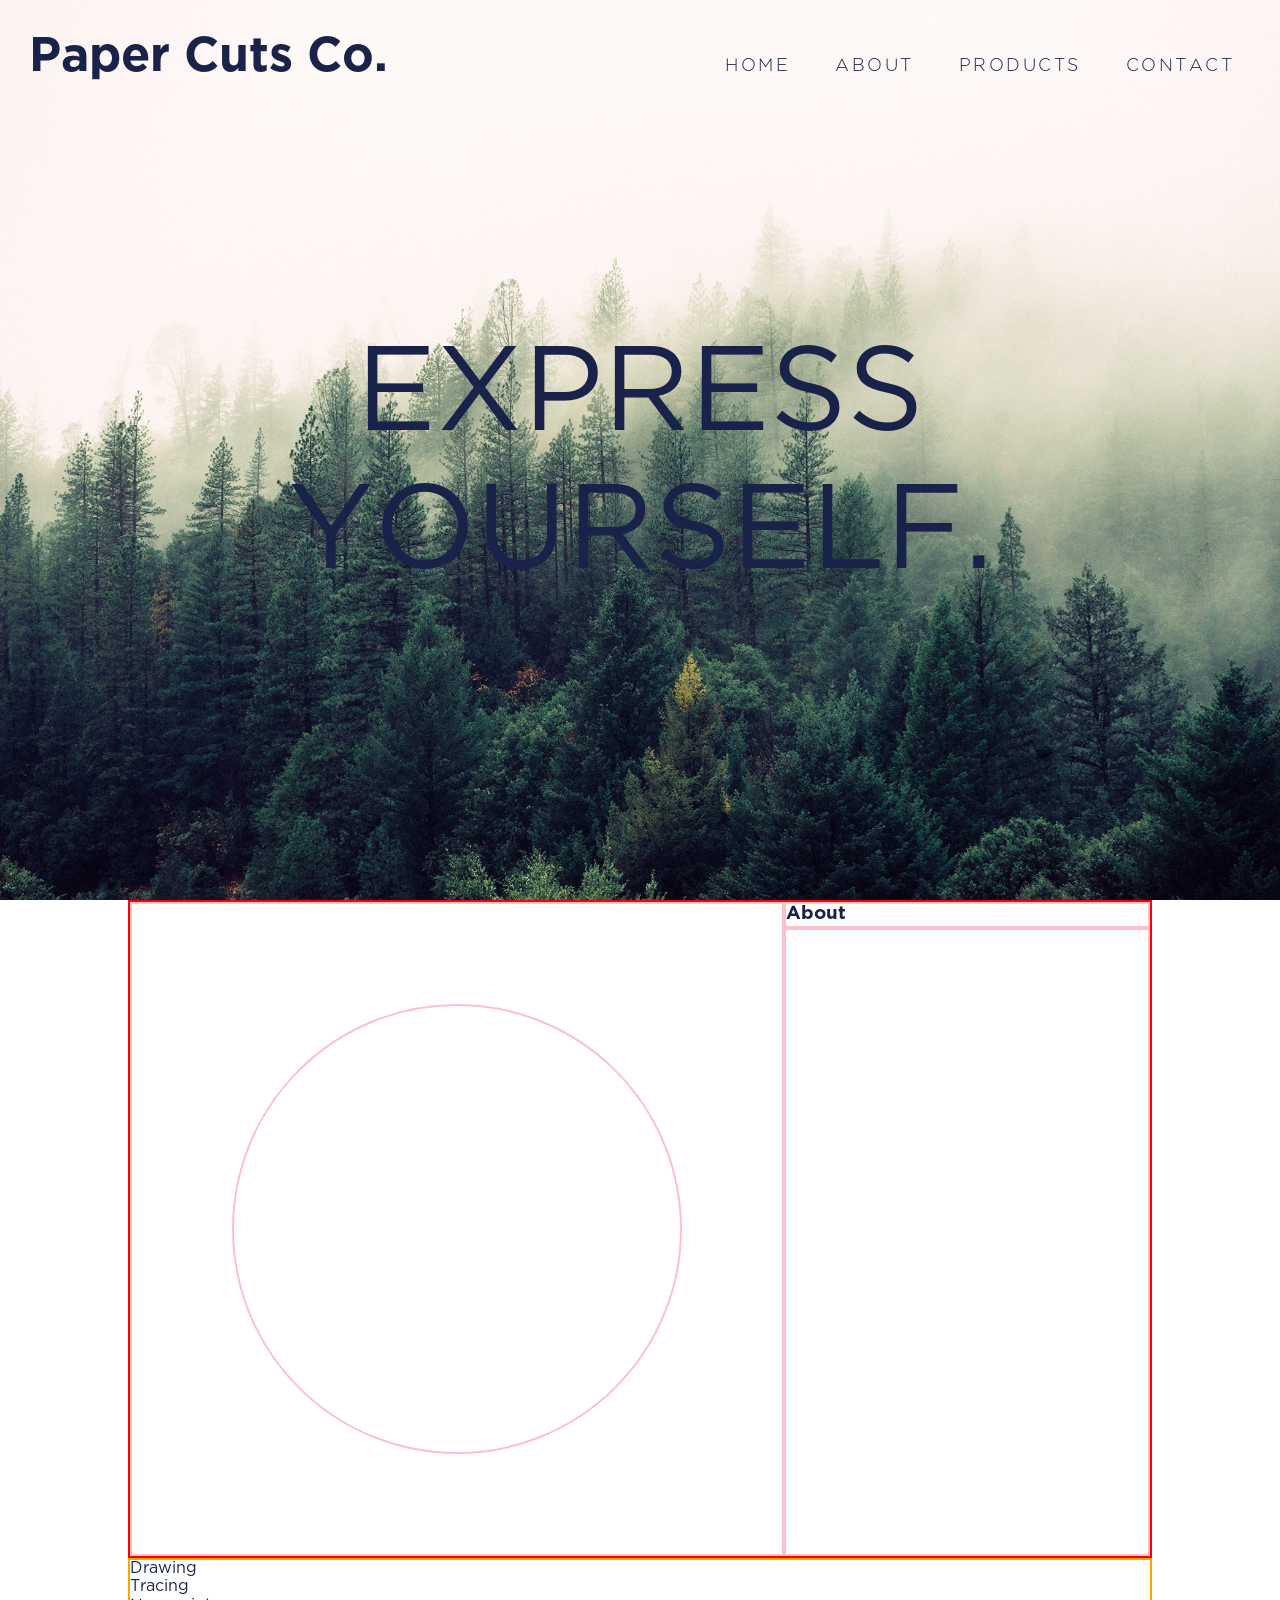
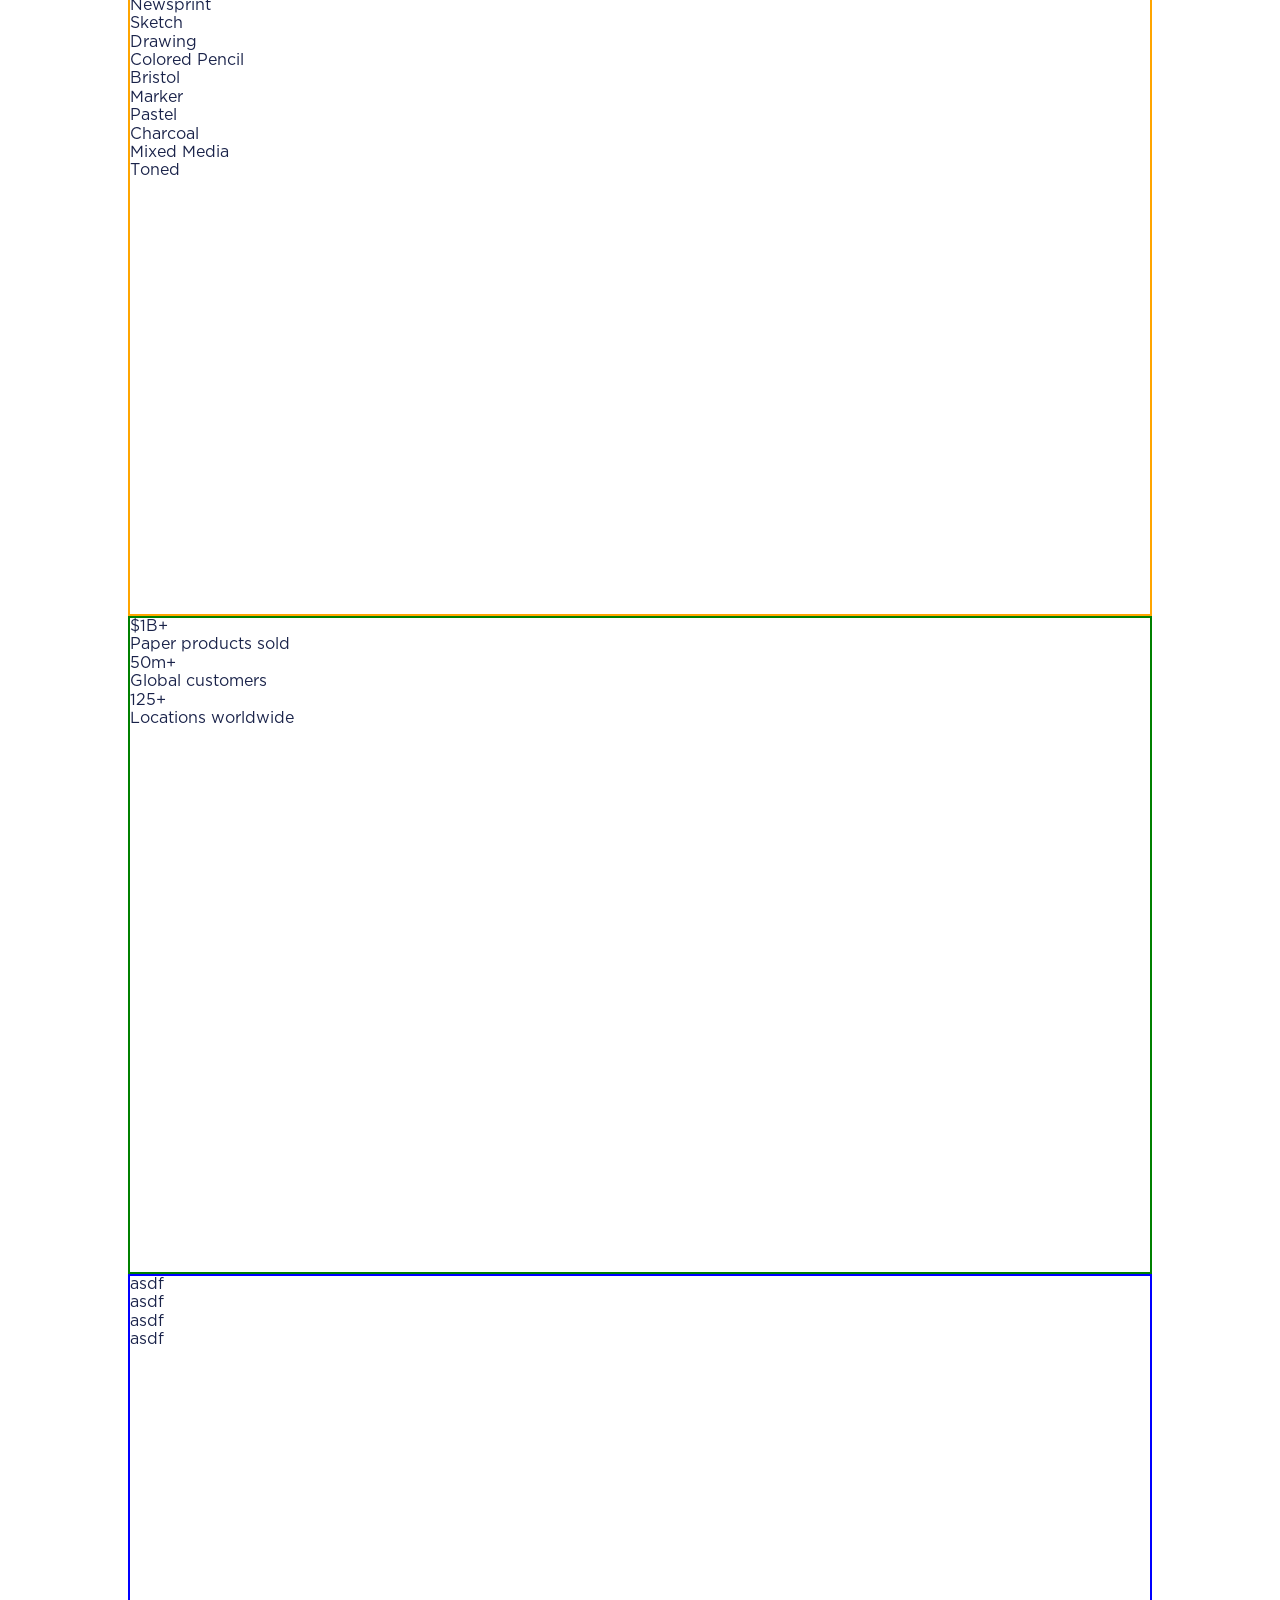
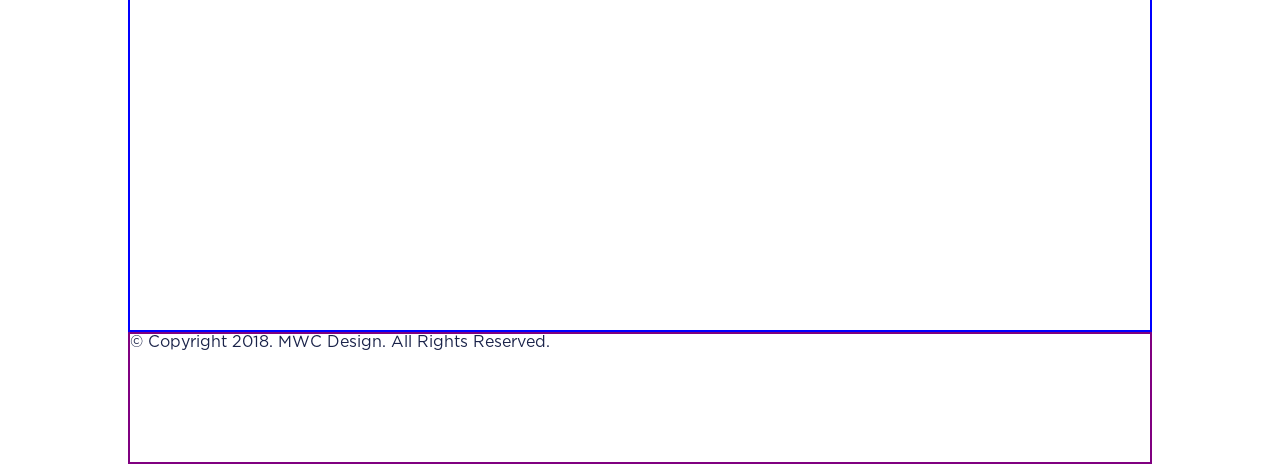
==== home.html @ 2bffc288 "fixedlanding added hover" ====
<!DOCTYPE html>
<html lang="en" dir="ltr">
  <head>
    <meta charset="utf-8">
    <title>Paper Cuts Co.</title>
    <link rel="stylesheet" type="text/css" href="normalize.css">
    <link rel="stylesheet" type="text/css" href="master.css">
  </head>
  <body>

    <!-- Header Bar -->


    <!-- Section 1: Landing -->

    <div id='sec1'>
      <div class='headerbar'>
        <h1 id='logotype'>Paper Cuts Co.</h1>
        <nav id='navbar'>
          <ul>
            <li>HOME</li>
            <li>ABOUT</li>
            <li>PRODUCTS</li>
            <li>CONTACT</li>
          </ul>
        </nav>
      </div>

      <h2 class='motto'><span id='mottotext'>EXPRESS<br>YOURSELF.</span></h2>
    </div>

    <!-- ;LKAJSDF;LJASDF;LKJAS;LFJ; -->
    <!-- <div id='sec1'>
      <div class='headerbar'>

      <nav>
        <ul class='navbar'>
          <h1 id='orgname'>Paper Cuts Co.</h1>
            <li>HOME</li>
            <li>ABOUT</li>
            <li>PRODUCTS</li>
            <li>CONTACT</li>
        </ul>
      </nav>

      </div>

      <h2 id='motto'>DERP<br>HERP<br>DERP</h2>

    </div> -->

  <!-- Grid Wrapper -->
  <div class='wrapper'>

    <!-- Section 2: About/Basic -->
    <div id='sec2' class='bodysec'>
      <div>
        <div id='aboutimg'></div>
      </div>
      <div id='aboutsec'>
        <h3 class='secheadertext'>About</h3>
        <div id='abtunderline'></div>
        <p id='abttext'></p>
      </div>
    </div>

    <!-- Section 3: Products Overview -->
    <div id='sec3' class='bodysec'>
      <div class='dropdown'>
        <div id='dropdownbutton'>Drawing</div>
        <div id='drawdropdown' class='dropdowncontent'>
          <p>Tracing</p>
          <p>Newsprint</p>
          <p>Sketch</p>
          <p>Drawing</p>
          <p>Colored Pencil</p>
          <p>Bristol</p>
          <p>Marker</p>
          <p>Pastel</p>
          <p>Charcoal</p>
          <p>Mixed Media</p>
          <p>Toned</p>
        </div>
      </div>
      <div id='productimg'></div>
    </div>

    <!-- Section 4: Statistics -->
    <div id='sec4' class='bodysec'>
      <div class='stats' id='stat1'>
        <p class='statbold'>$1B+</p>
        <p class='statnorm'>Paper products sold</p>
      </div>
      <div class='stats' id='stat1'>
        <p class='statbold'>50m+</p>
        <p class='statnorm'>Global customers</p>
      </div>
      <div class='stats' id='stat1'>
        <p class='statbold'>125+</p>
        <p class='statnorm'>Locations worldwide</p>
      </div>
    </div>

    <!-- Section 5: Sponsors/"Reviews" -->
    <div id='sec5' class='bodysec'>
      <div class='sponsor'>
        <div class='sponsorimg' id='artistimg1'></div>
        <p class='sponsortxt'>asdf</p>
      </div>
      <div class='sponsor'>
        <div class='sponsorimg' id='artistimg2'></div>
        <p class='sponsortxt'>asdf</p>
      </div>
      <div class='sponsor'>
        <div class='sponsorimg' id='artistimg3'></div>
        <p class='sponsortxt'>asdf</p>
      </div>
      <div class='sponsor'>
        <div class='sponsorimg' id='artistimg4'></div>
        <p class='sponsortxt'>asdf</p>
      </div>
    </div>

    <!-- Footer Bar -->
    <footer id='footbar'>
      <div class='smicons'>
        <a href="https://www.facebook.com"><div id='fblogo'></div></a>
        <a href="https://www.instagram.com"><div id='instalogo'></div></a>
        <a href="https://www.twitter.com"><div id='twitterlogo'></div></a>
        <a href="https://www.pinterest.com"><div id='pinterestlogo'></div></a>
        <a href="https://www.youtube.com"><div id='youtubelogo'></div></a>
      </div>

      <p id='copyright'>&#169; Copyright 2018. MWC Design. All Rights Reserved.</p>
    </footer>

  </div>

    <script type="text/javascript" src="master.js"></script>
  </body>
</html>
---- master.css ----
* {
  margin: 0;
  padding: 0;
  box-sizing: border-box;
}

body {
  font-family: "Gotham";
  color: #192249;
}

@font-face {
    font-family: "BebasNeue";
    src: url("fonts/bebasneue.otf");
    font-weight: normal;
}

@font-face {
    font-family: "Gotham";
    src: url("fonts/gothambook.otf");
    font-weight: 400;
}

@font-face {
    font-family: "Gotham";
    src: url("fonts/gothamlight.otf") format("opentype");
    font-weight: 300;
}

@font-face {
    font-family: "Gotham";
    src: url("fonts/gothammed.otf") format("opentype");
    font-weight: 500;
}

@font-face {
    font-family: "Gotham";
    src: url("fonts/gothambold.otf") format("opentype");
    font-weight: 600;
}

@font-face {
  font-family: "FuturaStd";
  src: url("fonts/FuturaStd-Book.otf") format("opentype");
  font-weight: 400;
  font-style: normal;
}

@font-face {
  font-family: "FuturaStd";
  src: url("fonts/FuturaStd-Light.otf") format("opentype");
  font-weight: 100;
  font-style: normal;
}

@font-face {
  font-family: "FuturaStd";
  src: url("fonts/FuturaStd-Bold.otf") format("opentype");
  font-weight: 600;
  font-style: normal;
}

/* Section 1: Landing Page - includes landing image, logotype, and navigation bar, as well as motto beneath. */
#sec1 {
  height: 100vh;
  width: 100vw;
  background-image: url("img/forestfog.jpg");
  background-size: cover;
  background-repeat: no-repeat;
}

/* Top "bar" */
.headerbar {
  display: grid;
  grid-template-columns: 1fr 1fr;
  /* border: 2px solid black; */
}

/* Logotype */
#logotype {
  font-size: 3em;
  margin-left: 2.25vw;
}

/* Navigation Bar */
#navbar ul {
  margin-top: 3.55em;
  margin-right: 2vw;
  text-align: right;
}

#navbar ul li {
  list-style: none;
  display: inline;
  font-weight: 300;
  font-size: 1.1em;
  letter-spacing: 2.5px;
  padding: 0 20px;
}

#navbar ul li:hover {
  font-weight: 600;
  cursor: pointer;
}

.motto {
  font-weight: 400;
  font-size: 7.5em;
  margin-top: 23.5vh;
  text-align: center;
}

/* ************************************* */
/* .headerbar {
  width: 100vw;
  border: 2px solid black;
}

#orgname {
  font-size: 3em;
  margin: 1.25vh 0;
  display: inline-block;
  margin-right: 53%;
}

.navbar {
  width: 500px;
  display: flex;
  justify-content: space-between;
  margin-right: 1vw;
  text-align: right;
}

.navbar li {
  text-align: right;
  font-size: 1.25em;
  list-style: none;
  display: inline-block;
}
*/
/* ************************************* */

.wrapper {
  width: 80vw;
  margin: 0 auto;
  display: grid;
  grid-template-rows: 1fr 1fr 1fr 1fr 0.2fr;
}

/* .bodysec {
  width: 80vw;
  margin: 0 auto;
} */

#sec2 {
  display: grid;
  grid-template-columns: 1fr 1fr;
  border: 2px solid red;
}

#aboutimg {
  height: 50vh;
  width: 50vh;
  background-image: url("img/drawing.jpg");
  background-size: cover;
  background-repeat: no-repeat;
  border-radius: 50%;
  margin: 100px 100px;
}



#sec2 div {
  border: 2px solid pink;
}

#sec3 {
  border: 2px solid orange;
}

#sec4 {
  border: 2px solid green;
}

#sec5 {
  border: 2px solid blue;
}

#footbar {
  border: 2px solid purple;
}
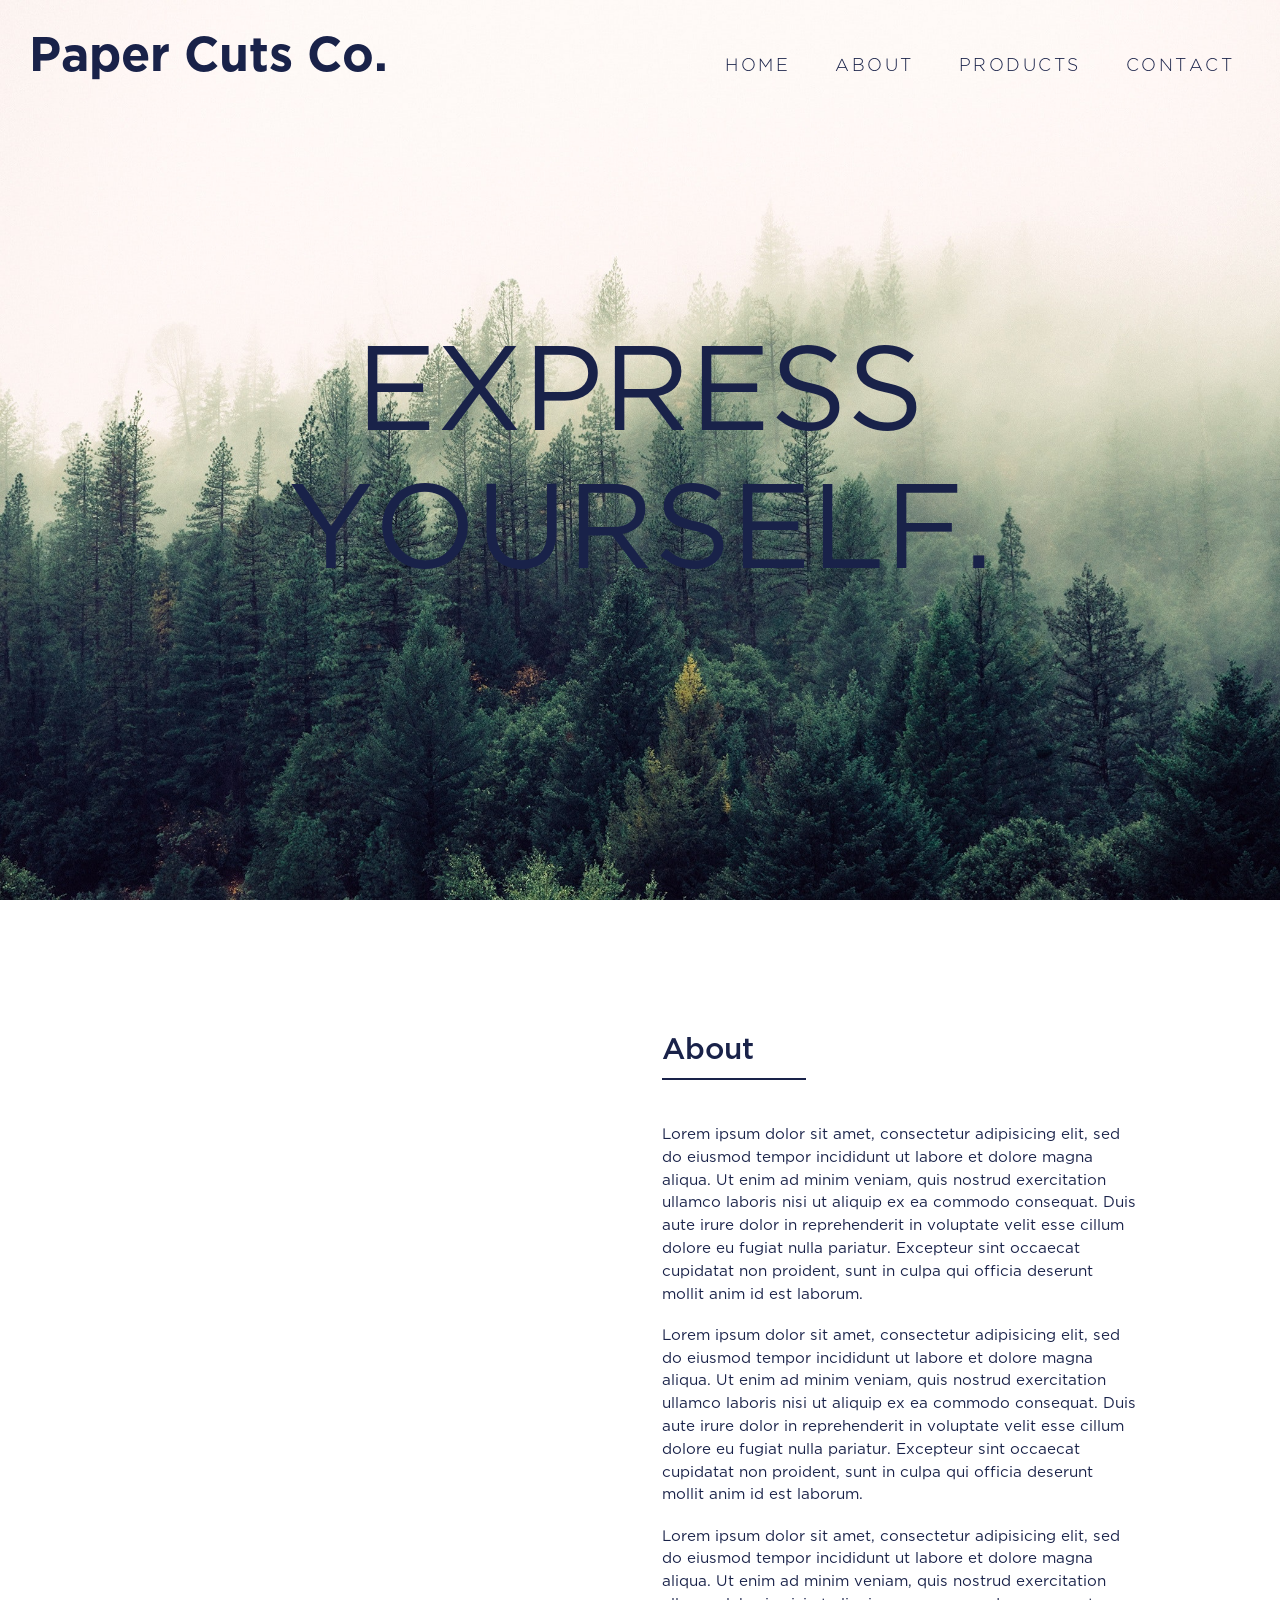
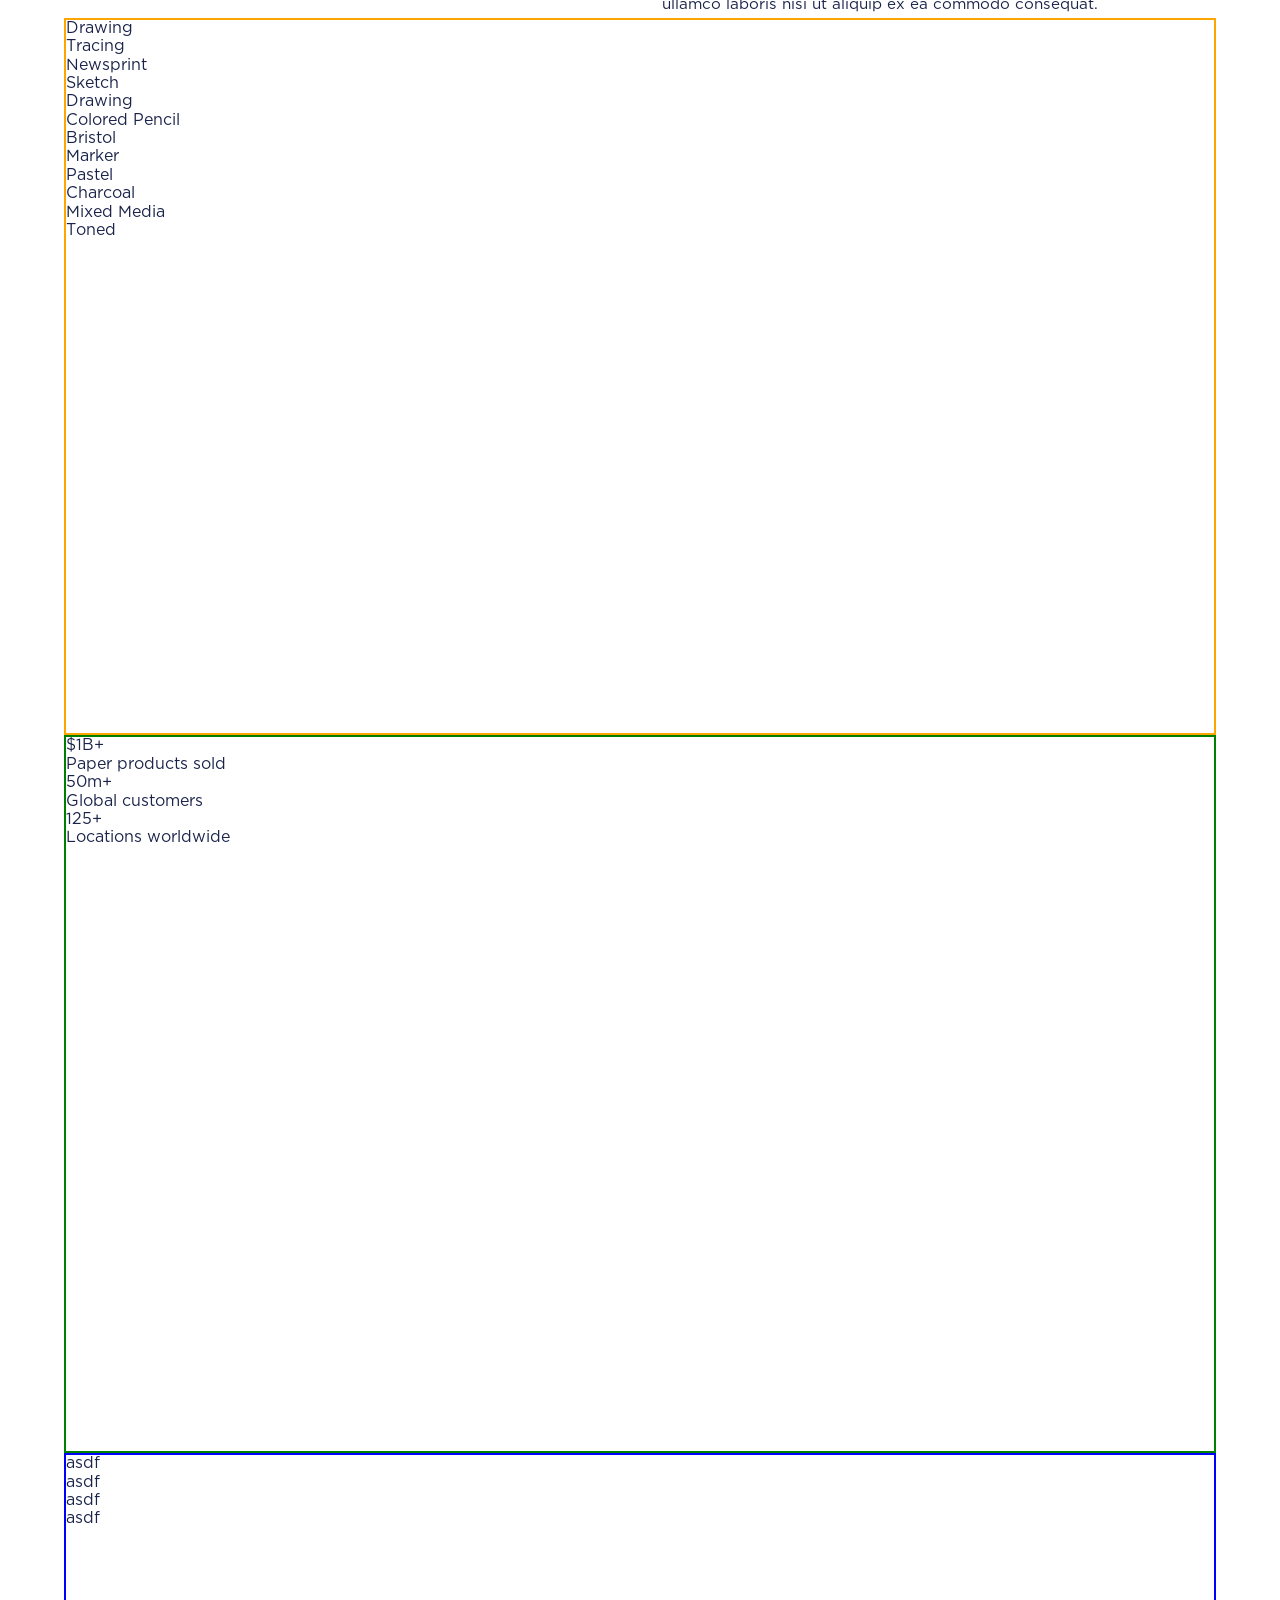
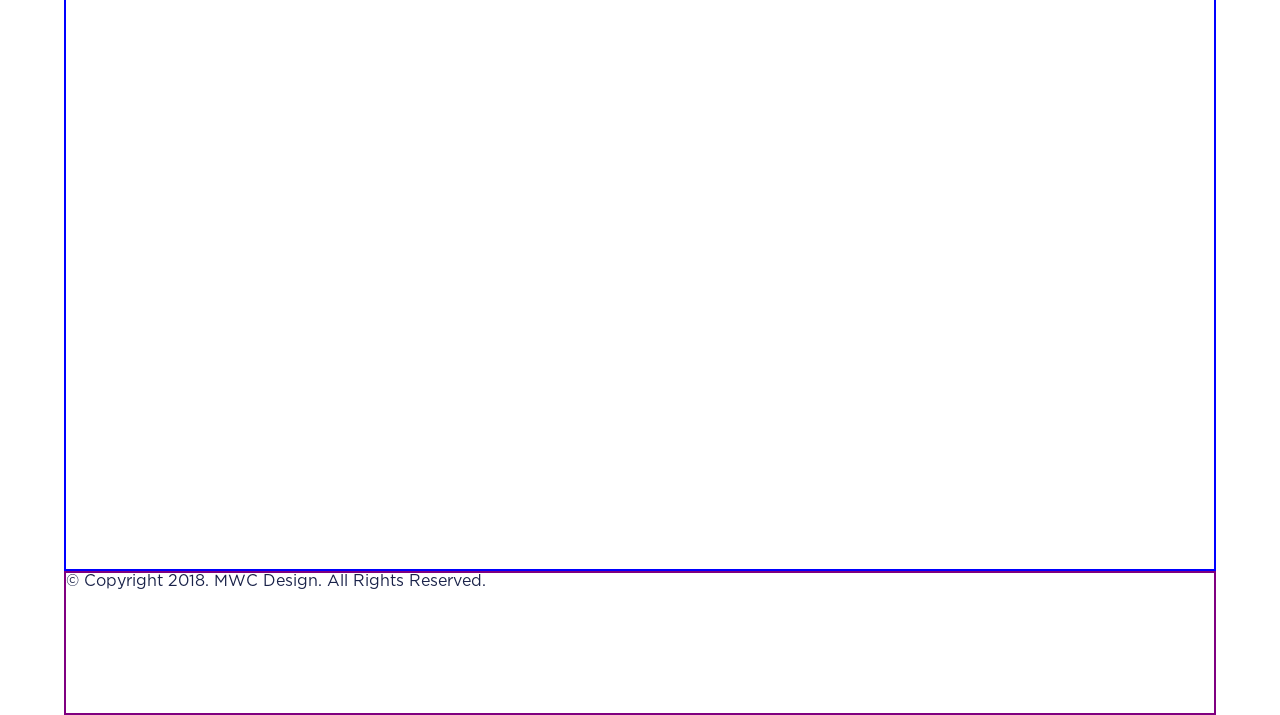
==== commit 2c7c226c: "aboutsectiondone" ====
--- a/home.html
+++ b/home.html
@@ -29,26 +29,6 @@
       <h2 class='motto'><span id='mottotext'>EXPRESS<br>YOURSELF.</span></h2>
     </div>
 
-    <!-- ;LKAJSDF;LJASDF;LKJAS;LFJ; -->
-    <!-- <div id='sec1'>
-      <div class='headerbar'>
-
-      <nav>
-        <ul class='navbar'>
-          <h1 id='orgname'>Paper Cuts Co.</h1>
-            <li>HOME</li>
-            <li>ABOUT</li>
-            <li>PRODUCTS</li>
-            <li>CONTACT</li>
-        </ul>
-      </nav>
-
-      </div>
-
-      <h2 id='motto'>DERP<br>HERP<br>DERP</h2>
-
-    </div> -->
-
   <!-- Grid Wrapper -->
   <div class='wrapper'>
 
@@ -58,9 +38,13 @@
         <div id='aboutimg'></div>
       </div>
       <div id='aboutsec'>
-        <h3 class='secheadertext'>About</h3>
+        <h3 id='abtheadertext'>About</h3>
         <div id='abtunderline'></div>
-        <p id='abttext'></p>
+        <p class='abttext'>Lorem ipsum dolor sit amet, consectetur adipisicing elit, sed do eiusmod tempor incididunt ut labore et dolore magna aliqua. Ut enim ad minim veniam, quis nostrud exercitation ullamco laboris nisi ut aliquip ex ea commodo consequat. Duis aute irure dolor in reprehenderit in voluptate velit esse cillum dolore eu fugiat nulla pariatur. Excepteur sint occaecat cupidatat non proident, sunt in culpa qui officia deserunt mollit anim id est laborum.</p>
+        <br>
+        <p class='abttext'>Lorem ipsum dolor sit amet, consectetur adipisicing elit, sed do eiusmod tempor incididunt ut labore et dolore magna aliqua. Ut enim ad minim veniam, quis nostrud exercitation ullamco laboris nisi ut aliquip ex ea commodo consequat. Duis aute irure dolor in reprehenderit in voluptate velit esse cillum dolore eu fugiat nulla pariatur. Excepteur sint occaecat cupidatat non proident, sunt in culpa qui officia deserunt mollit anim id est laborum.</p>
+        <br>
+        <p class='abttext'>Lorem ipsum dolor sit amet, consectetur adipisicing elit, sed do eiusmod tempor incididunt ut labore et dolore magna aliqua. Ut enim ad minim veniam, quis nostrud exercitation ullamco laboris nisi ut aliquip ex ea commodo consequat.</p>
       </div>
     </div>
 
--- a/master.css
+++ b/master.css
@@ -6,6 +6,7 @@
 
 body {
   font-family: "Gotham";
+  font-weight: 400;
   color: #192249;
 }
 
@@ -110,38 +111,9 @@
   text-align: center;
 }
 
-/* ************************************* */
-/* .headerbar {
-  width: 100vw;
-  border: 2px solid black;
-}
-
-#orgname {
-  font-size: 3em;
-  margin: 1.25vh 0;
-  display: inline-block;
-  margin-right: 53%;
-}
-
-.navbar {
-  width: 500px;
-  display: flex;
-  justify-content: space-between;
-  margin-right: 1vw;
-  text-align: right;
-}
-
-.navbar li {
-  text-align: right;
-  font-size: 1.25em;
-  list-style: none;
-  display: inline-block;
-}
-*/
-/* ************************************* */
-
+/* Wrapper for informational sections */
 .wrapper {
-  width: 80vw;
+  width: 90vw;
   margin: 0 auto;
   display: grid;
   grid-template-rows: 1fr 1fr 1fr 1fr 0.2fr;
@@ -152,27 +124,51 @@
   margin: 0 auto;
 } */
 
+/* Section 2: About/Info section includes image and text describing organization */
 #sec2 {
   display: grid;
   grid-template-columns: 1fr 1fr;
-  border: 2px solid red;
+}
+
+#aboutsec * {
+  margin-left: 1.75vw;
 }
 
 #aboutimg {
-  height: 50vh;
-  width: 50vh;
+  height: 38vw;
+  width: 38vw;
   background-image: url("img/drawing.jpg");
   background-size: cover;
   background-repeat: no-repeat;
   border-radius: 50%;
-  margin: 100px 100px;
+  margin: 10vh 0;
+  margin-left: 3vw;
+  /* border: 1px solid #192249; */
 }
 
+#abtheadertext {
+  margin-top: 15vh;
+  font-weight: 500;
+  font-size: 1.85em;
+}
 
+#abtunderline {
+  margin-top: 1vh;
+  margin-bottom: 5vh;
+  height: 2px;
+  width: 25%;
+  background-color: #192249;
+}
 
-#sec2 div {
+.abttext {
+  line-height: 1.5;
+  width: 82.5%;
+  font-size: 0.95em;
+}
+
+/* #sec2 div {
   border: 2px solid pink;
-}
+} */
 
 #sec3 {
   border: 2px solid orange;
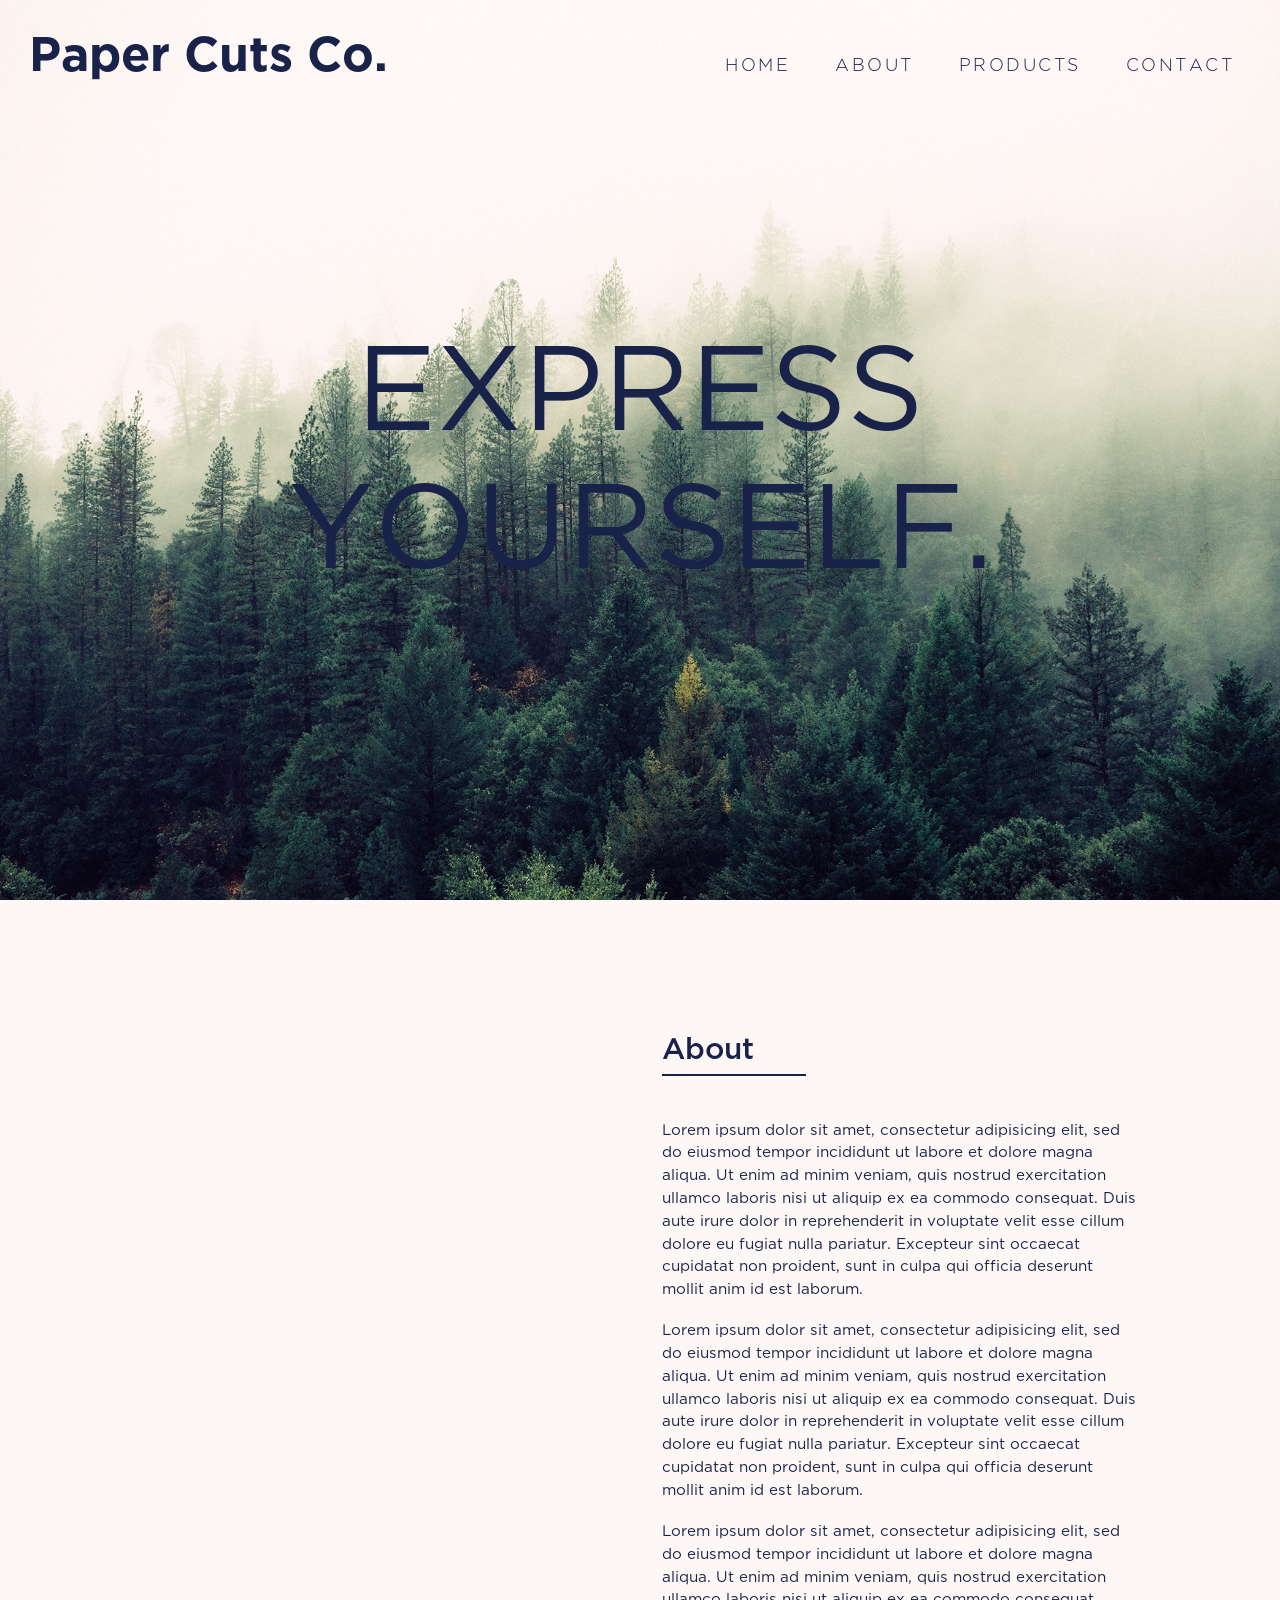
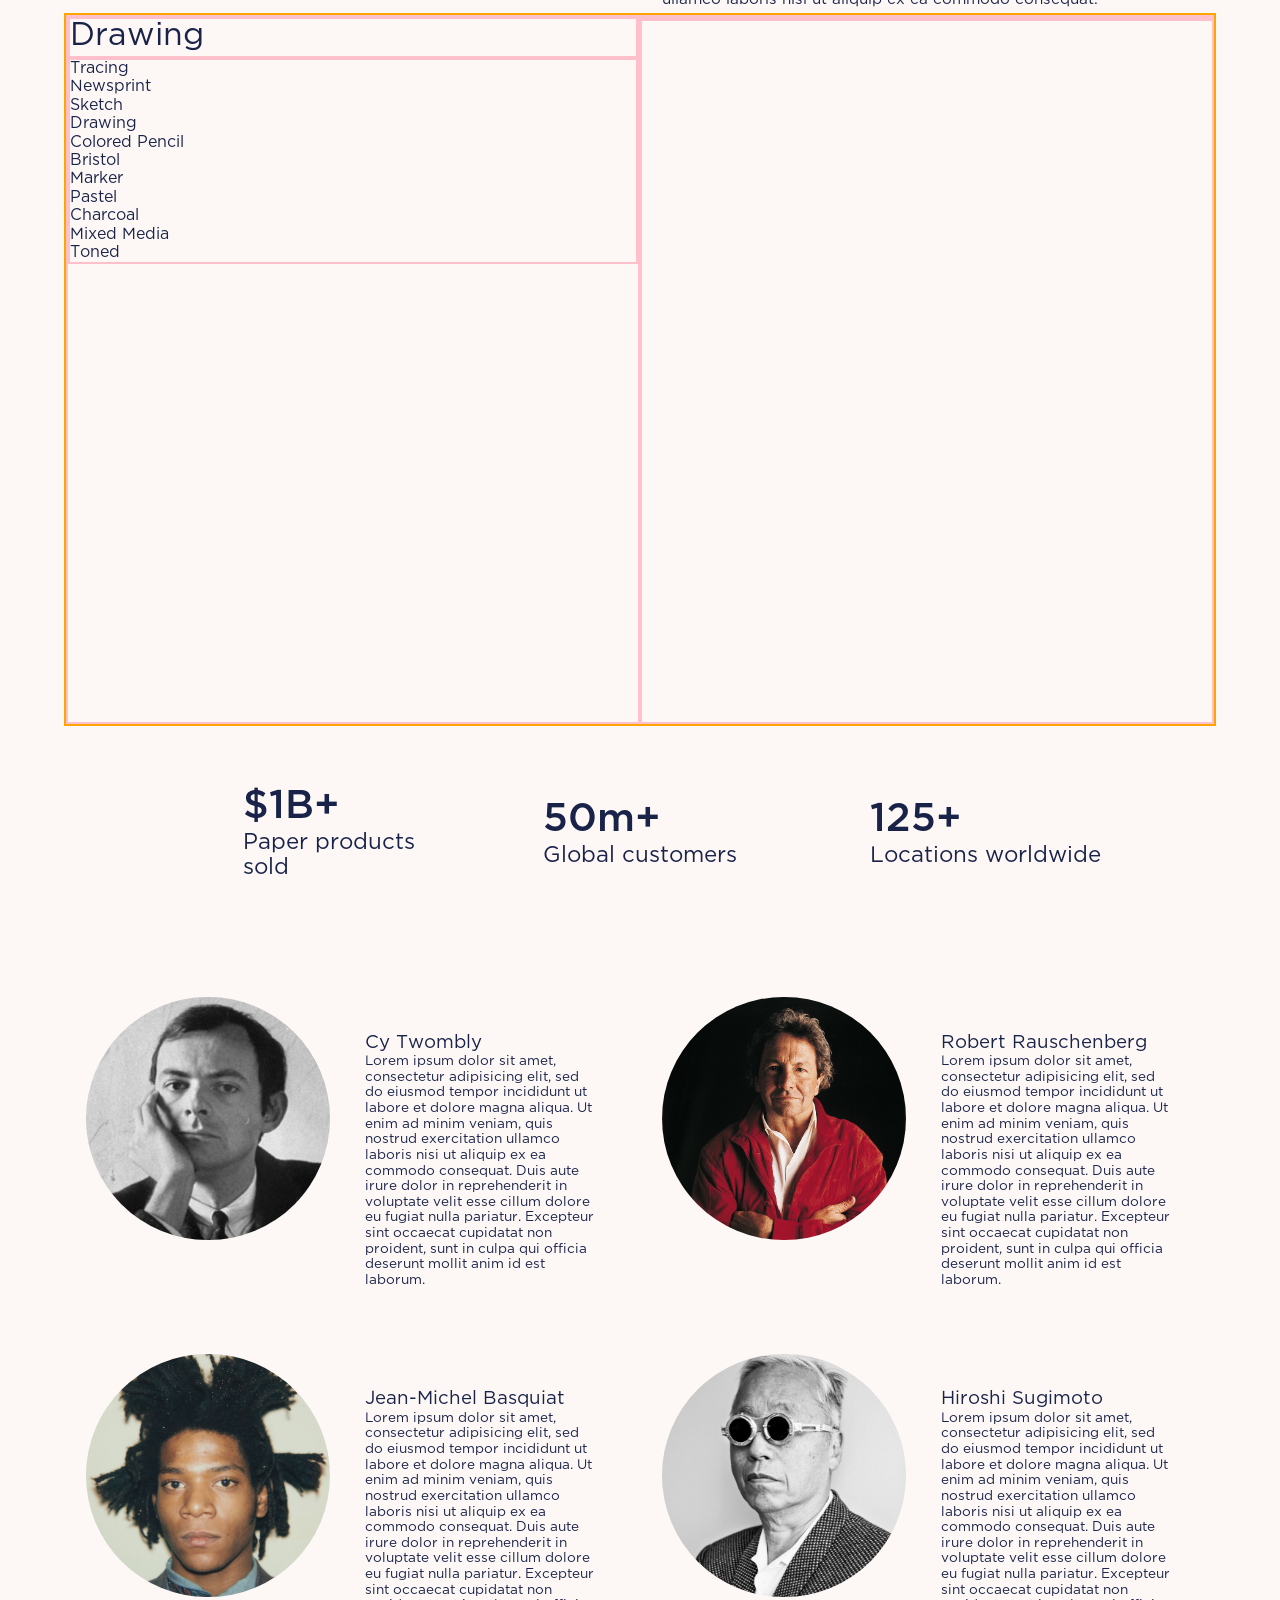
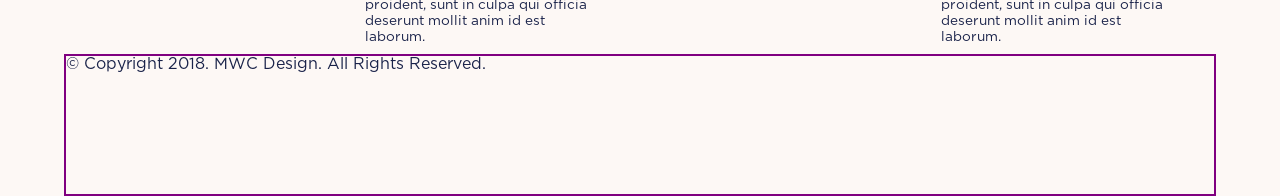
==== commit 4947c9d9: "statsandsponsors" ====
--- a/home.html
+++ b/home.html
@@ -66,7 +66,11 @@
           <p>Toned</p>
         </div>
       </div>
-      <div id='productimg'></div>
+
+      <div>
+        <div id='productimg'></div>
+      </div>
+
     </div>
 
     <!-- Section 4: Statistics -->
@@ -75,11 +79,13 @@
         <p class='statbold'>$1B+</p>
         <p class='statnorm'>Paper products sold</p>
       </div>
-      <div class='stats' id='stat1'>
-        <p class='statbold'>50m+</p>
-        <p class='statnorm'>Global customers</p>
+      <div class='stats' id='stat2'>
+        <div>
+          <p class='statbold'>50m+</p>
+          <p class='statnorm'>Global customers</p>
+        </div>
       </div>
-      <div class='stats' id='stat1'>
+      <div class='stats' id='stat3'>
         <p class='statbold'>125+</p>
         <p class='statnorm'>Locations worldwide</p>
       </div>
@@ -87,21 +93,41 @@
 
     <!-- Section 5: Sponsors/"Reviews" -->
     <div id='sec5' class='bodysec'>
-      <div class='sponsor'>
-        <div class='sponsorimg' id='artistimg1'></div>
-        <p class='sponsortxt'>asdf</p>
+      <div class='sponsorsec'>
+        <div class='sponsorimgsec'>
+          <div class='sponsorimg' id='artistimg1'></div>
+        </div>
+        <div class='sponsortxtsec'>
+          <h3 class='sponsorname'>Cy Twombly</h3>
+          <p class='sponsortxt'>Lorem ipsum dolor sit amet, consectetur adipisicing elit, sed do eiusmod tempor incididunt ut labore et dolore magna aliqua. Ut enim ad minim veniam, quis nostrud exercitation ullamco laboris nisi ut aliquip ex ea commodo consequat. Duis aute irure dolor in reprehenderit in voluptate velit esse cillum dolore eu fugiat nulla pariatur. Excepteur sint occaecat cupidatat non proident, sunt in culpa qui officia deserunt mollit anim id est laborum.</p>
+        </div>
       </div>
-      <div class='sponsor'>
-        <div class='sponsorimg' id='artistimg2'></div>
-        <p class='sponsortxt'>asdf</p>
+      <div class='sponsorsec'>
+        <div class='sponsorimgsec'>
+          <div class='sponsorimg' id='artistimg2'></div>
+        </div>
+        <div class='sponsortxtsec'>
+          <h3 class='sponsorname'>Robert Rauschenberg</h3>
+          <p class='sponsortxt'>Lorem ipsum dolor sit amet, consectetur adipisicing elit, sed do eiusmod tempor incididunt ut labore et dolore magna aliqua. Ut enim ad minim veniam, quis nostrud exercitation ullamco laboris nisi ut aliquip ex ea commodo consequat. Duis aute irure dolor in reprehenderit in voluptate velit esse cillum dolore eu fugiat nulla pariatur. Excepteur sint occaecat cupidatat non proident, sunt in culpa qui officia deserunt mollit anim id est laborum.</p>
+        </div>
       </div>
-      <div class='sponsor'>
-        <div class='sponsorimg' id='artistimg3'></div>
-        <p class='sponsortxt'>asdf</p>
+      <div class='sponsorsec'>
+        <div class='sponsorimgsec'>
+          <div class='sponsorimg' id='artistimg3'></div>
+        </div>
+        <div class='sponsortxtsec'>
+          <h3 class='sponsorname'>Jean-Michel Basquiat</h3>
+          <p class='sponsortxt'>Lorem ipsum dolor sit amet, consectetur adipisicing elit, sed do eiusmod tempor incididunt ut labore et dolore magna aliqua. Ut enim ad minim veniam, quis nostrud exercitation ullamco laboris nisi ut aliquip ex ea commodo consequat. Duis aute irure dolor in reprehenderit in voluptate velit esse cillum dolore eu fugiat nulla pariatur. Excepteur sint occaecat cupidatat non proident, sunt in culpa qui officia deserunt mollit anim id est laborum.</p>
+        </div>
       </div>
-      <div class='sponsor'>
-        <div class='sponsorimg' id='artistimg4'></div>
-        <p class='sponsortxt'>asdf</p>
+      <div class='sponsorsec'>
+        <div class='sponsorimgsec'>
+          <div class='sponsorimg' id='artistimg4'></div>
+        </div>
+        <div class='sponsortxtsec'>
+          <h3 class='sponsorname'>Hiroshi Sugimoto</h3>
+          <p class='sponsortxt'>Lorem ipsum dolor sit amet, consectetur adipisicing elit, sed do eiusmod tempor incididunt ut labore et dolore magna aliqua. Ut enim ad minim veniam, quis nostrud exercitation ullamco laboris nisi ut aliquip ex ea commodo consequat. Duis aute irure dolor in reprehenderit in voluptate velit esse cillum dolore eu fugiat nulla pariatur. Excepteur sint occaecat cupidatat non proident, sunt in culpa qui officia deserunt mollit anim id est laborum.</p>
+        </div>
       </div>
     </div>
 
--- a/master.css
+++ b/master.css
@@ -8,6 +8,7 @@
   font-family: "Gotham";
   font-weight: 400;
   color: #192249;
+  background-color: #FDF8F5;
 }
 
 @font-face {
@@ -116,7 +117,7 @@
   width: 90vw;
   margin: 0 auto;
   display: grid;
-  grid-template-rows: 1fr 1fr 1fr 1fr 0.2fr;
+  grid-template-rows: 1fr 1fr 0.3fr 1fr 0.2fr;
 }
 
 /* .bodysec {
@@ -124,7 +125,7 @@
   margin: 0 auto;
 } */
 
-/* Section 2: About/Info section includes image and text describing organization */
+/* Section 2: About - includes image and text describing organization */
 #sec2 {
   display: grid;
   grid-template-columns: 1fr 1fr;
@@ -153,7 +154,7 @@
 }
 
 #abtunderline {
-  margin-top: 1vh;
+  margin-top: 0.5vh;
   margin-bottom: 5vh;
   height: 2px;
   width: 25%;
@@ -166,20 +167,113 @@
   font-size: 0.95em;
 }
 
-/* #sec2 div {
+/* Section 3: Products - includes image and a dropdown menu for a specific type of artist paper */
+#sec3 {
+  display: grid;
+  grid-template-columns: 1fr 1fr;
+  border: 2px solid orange;
+}
+
+#dropdownbutton {
+  font-size: 2em;
+  cursor: pointer;
+}
+
+#sec3 div {
   border: 2px solid pink;
-} */
-
-#sec3 {
-  border: 2px solid orange;
-}
-
+}
+
+/* Section 4: Statistics */
 #sec4 {
-  border: 2px solid green;
-}
-
+  display: grid;
+  grid-template-columns: 1fr 1fr 1fr;
+}
+
+.statbold {
+  font-size: 2.5em;
+  font-weight: 500;
+}
+
+.statnorm {
+  font-size: 1.4em;
+  font-weight: 400;
+}
+
+#stat1 {
+  display: inline-flex;
+  flex-direction: column;
+  justify-content: center;
+  margin-left: 14vw;
+}
+
+#stat2 {
+  display: inline-flex;
+  flex-direction: column;
+  justify-content: center;
+  align-items: center;
+}
+
+#stat3 {
+  display: inline-flex;
+  flex-direction: column;
+  justify-content: center;
+  margin-left: 3vw;
+}
+
+/* Section 5: Artist sponsors - 4 images with related text from each artist */
 #sec5 {
-  border: 2px solid blue;
+  display: grid;
+  grid-template-columns: 1fr 1fr;
+  grid-template-rows: 1fr 1fr;
+}
+
+.sponsorsec {
+  display: grid;
+  grid-template-columns: 1fr 1fr;
+}
+
+.sponsorimgsec {
+  display: flex;
+  align-items: center;
+  justify-content: center;
+}
+
+.sponsorimg {
+  height: 19vw;
+  width: 19vw;
+  border-radius: 50%;
+}
+
+#artistimg1 {
+  background-image: url("img/cytwombly.jpeg");
+  background-size: cover;
+}
+
+#artistimg2 {
+  background-image: url("img/robertrausch.jpg");
+  background-size: cover;
+}
+
+#artistimg3 {
+  background-image: url("img/jeanmichel.jpg");
+  background-size: cover;
+}
+
+#artistimg4 {
+  background-image: url("img/hiroshi.jpg");
+  background-size: cover;
+}
+
+.sponsorname {
+  font-weight: 400;
+  margin-left: 1vw;
+  margin-top: 10.25vh;
+}
+
+.sponsortxt {
+  width: 80%;
+  font-size: 0.85em;
+  margin-left: 1vw;
 }
 
 #footbar {
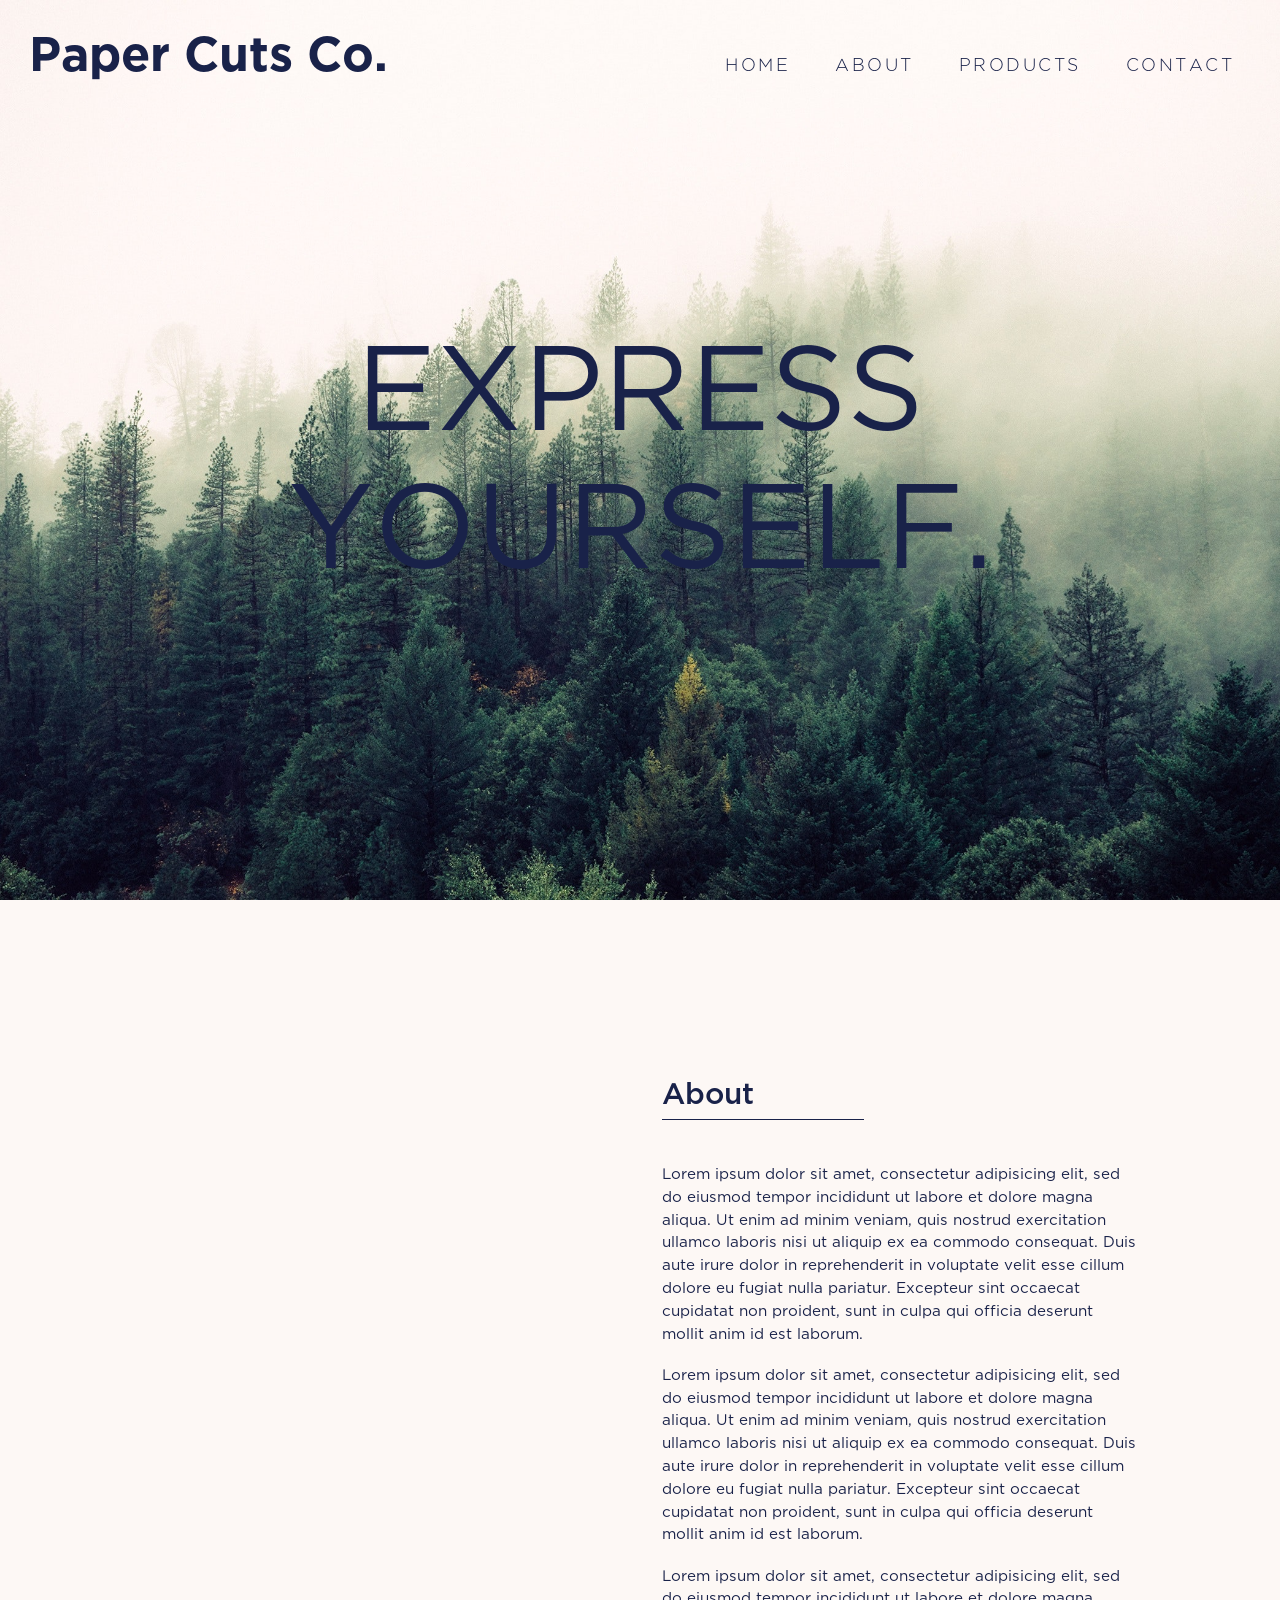
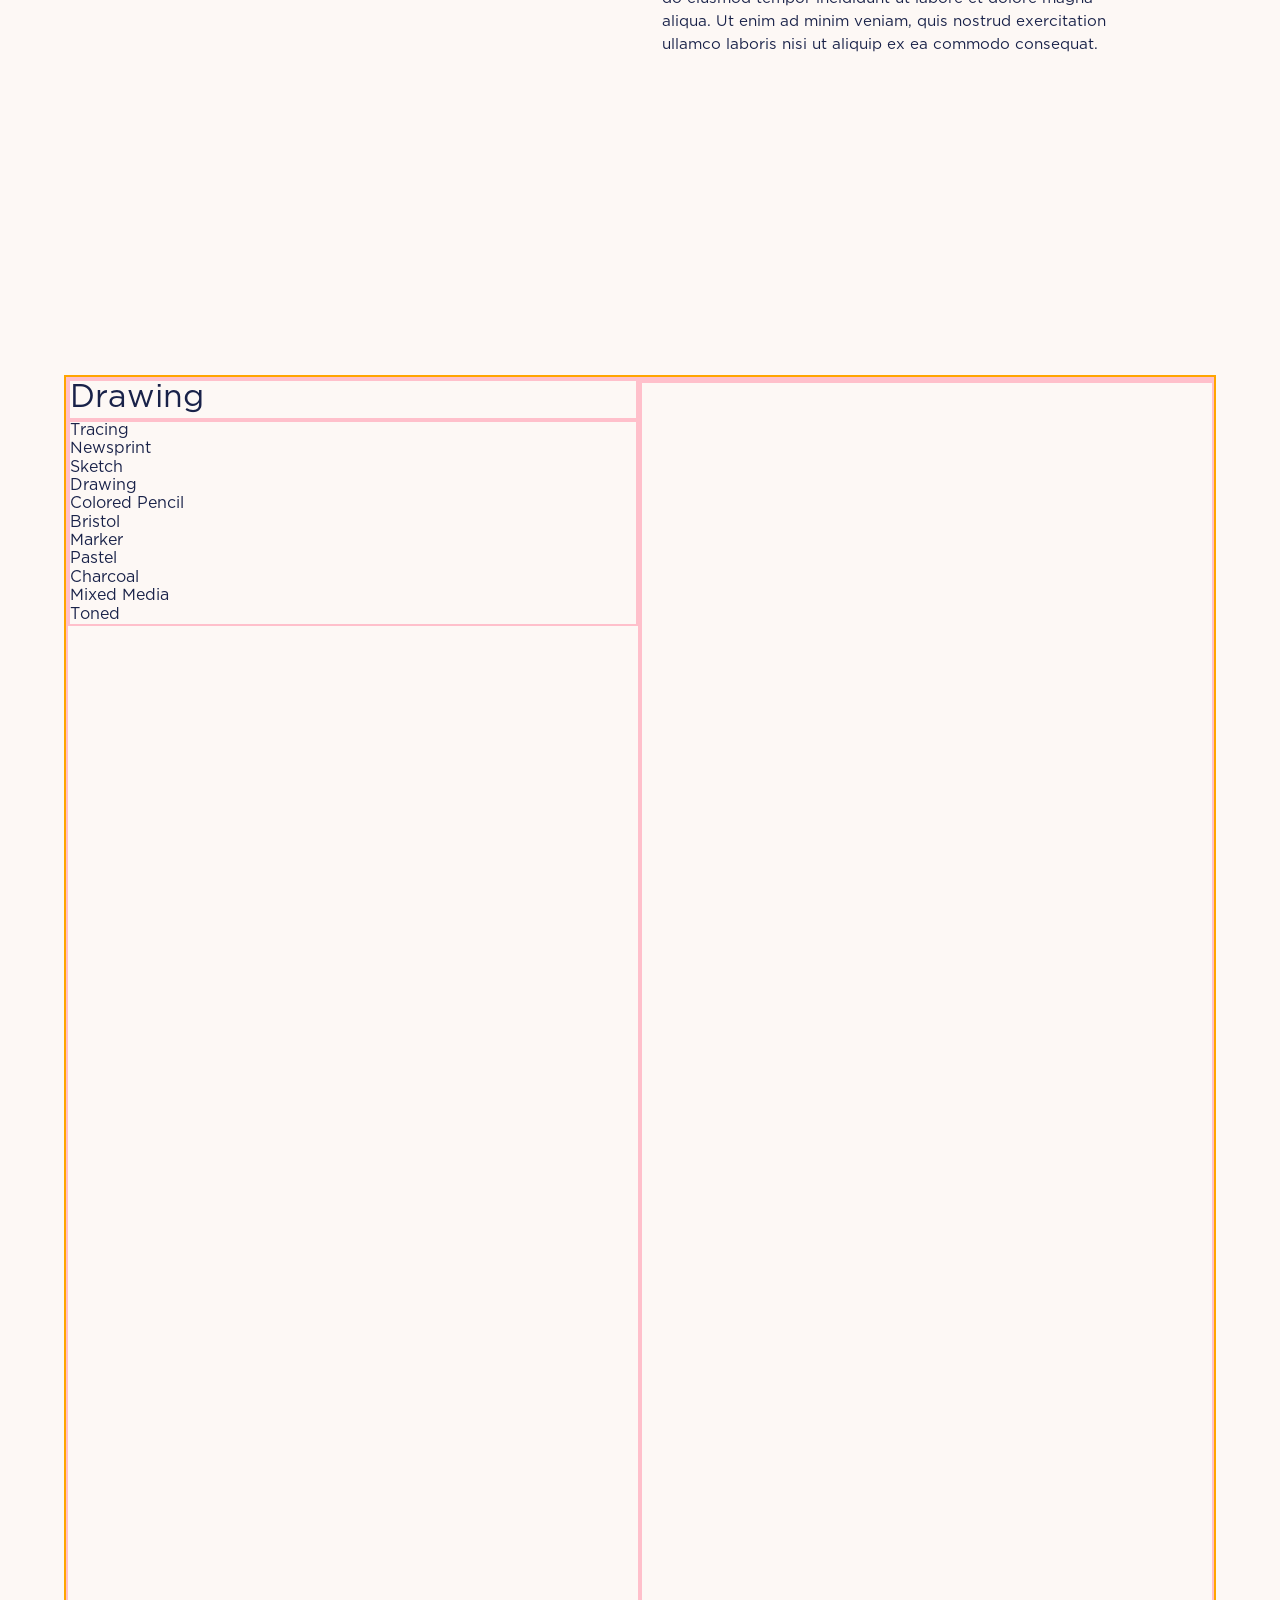
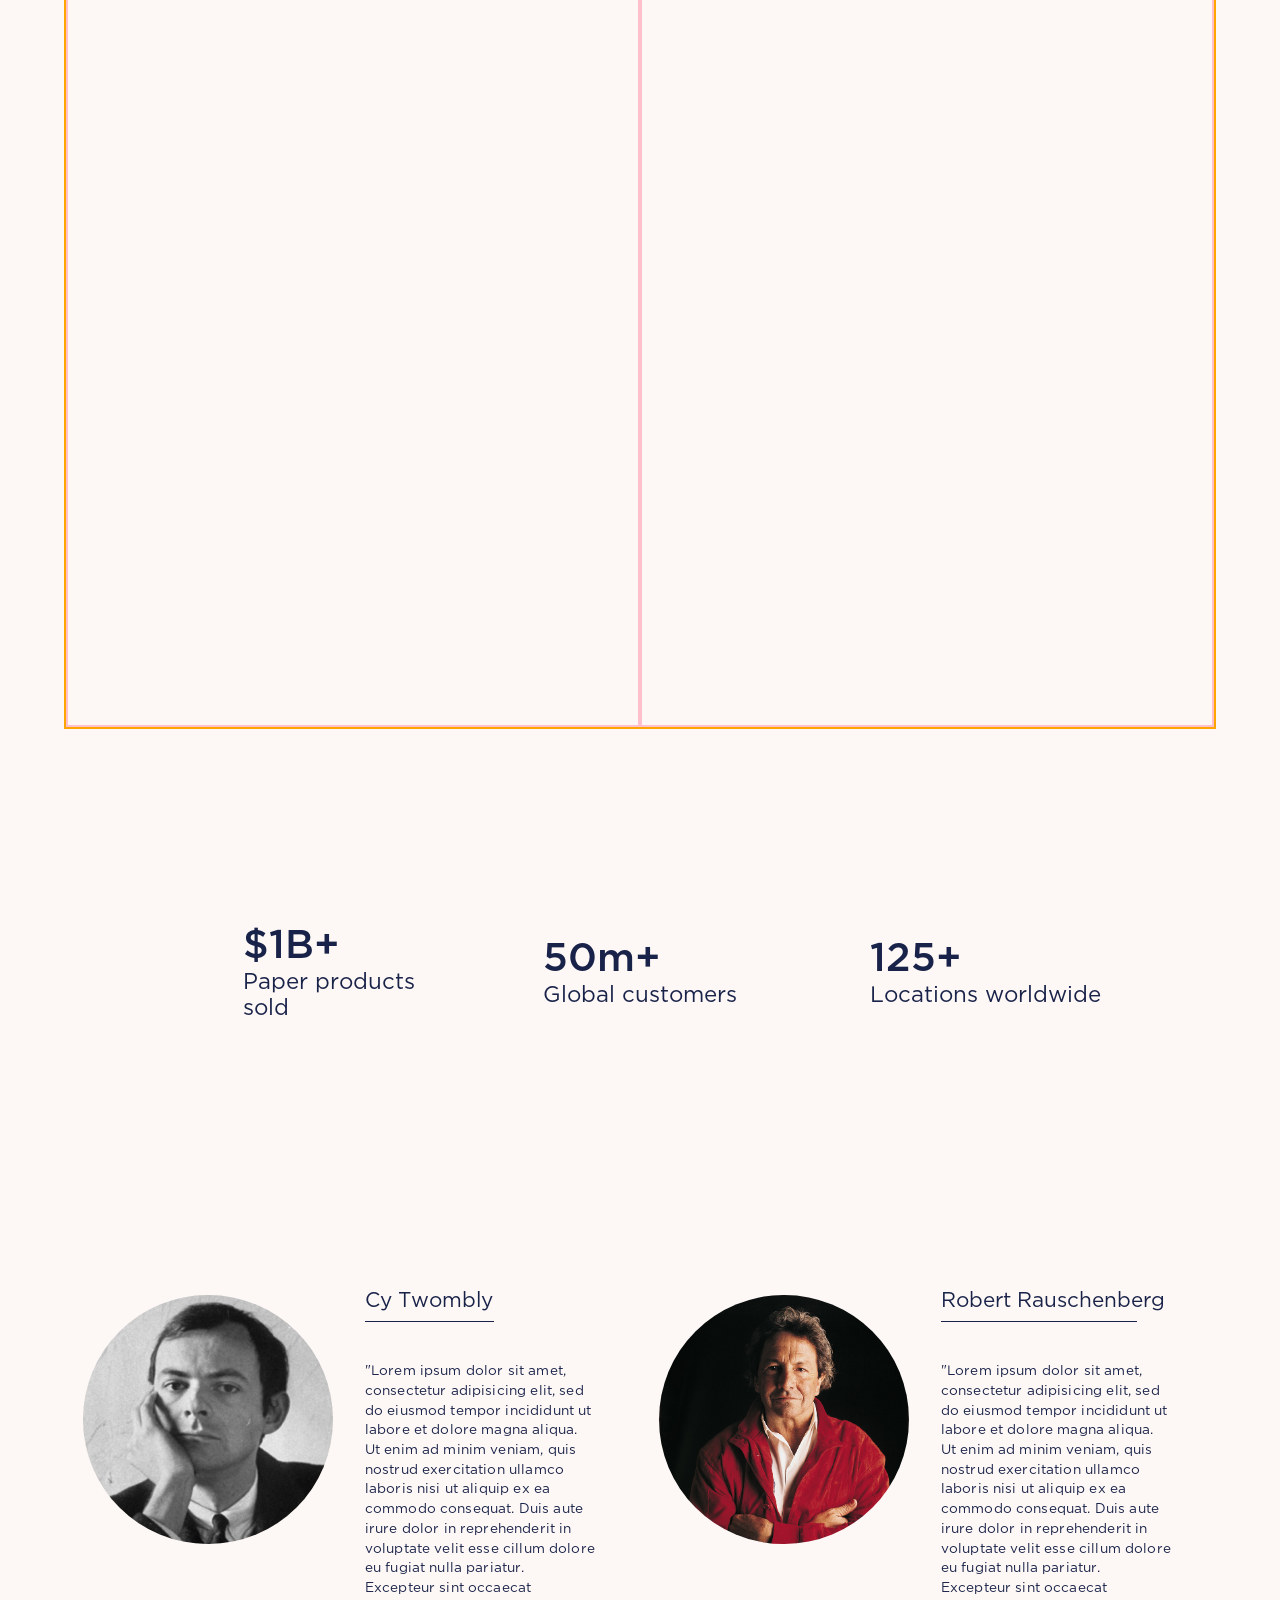
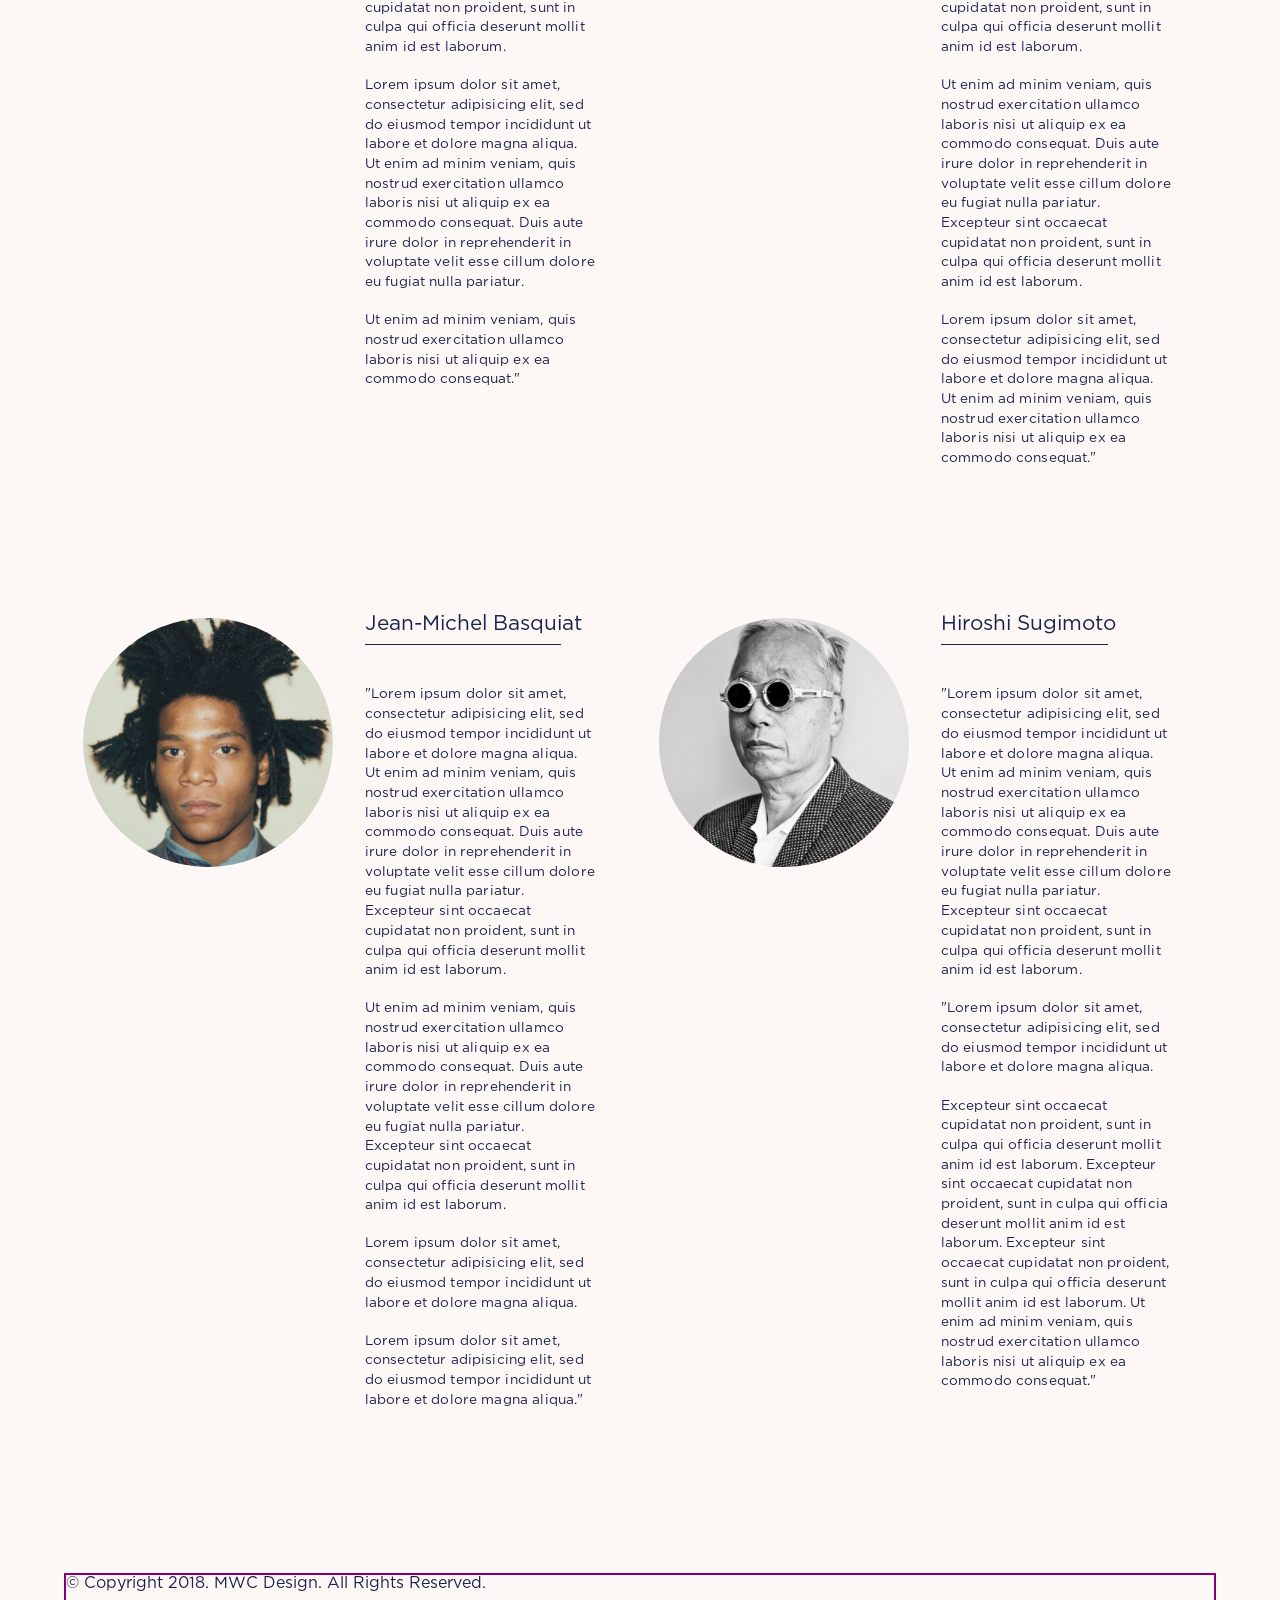
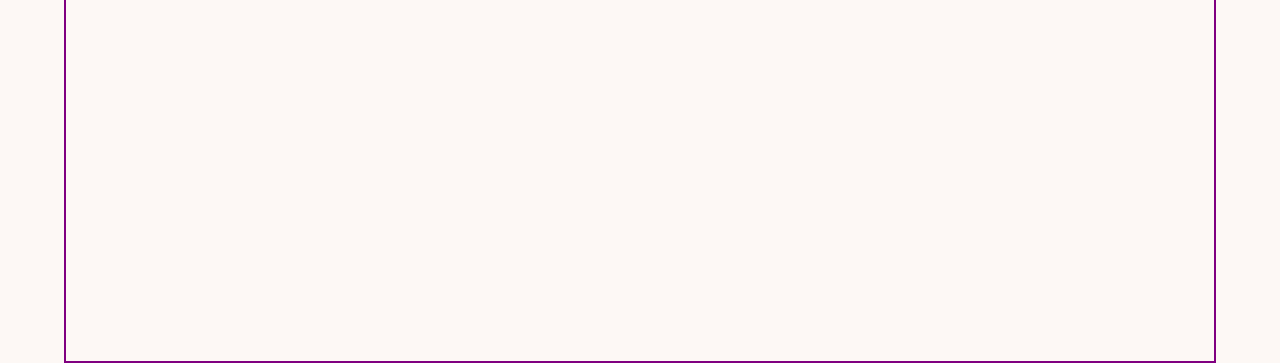
==== commit 6f18f0d4: "sponsorsectionorganized" ====
--- a/home.html
+++ b/home.html
@@ -99,7 +99,12 @@
         </div>
         <div class='sponsortxtsec'>
           <h3 class='sponsorname'>Cy Twombly</h3>
-          <p class='sponsortxt'>Lorem ipsum dolor sit amet, consectetur adipisicing elit, sed do eiusmod tempor incididunt ut labore et dolore magna aliqua. Ut enim ad minim veniam, quis nostrud exercitation ullamco laboris nisi ut aliquip ex ea commodo consequat. Duis aute irure dolor in reprehenderit in voluptate velit esse cillum dolore eu fugiat nulla pariatur. Excepteur sint occaecat cupidatat non proident, sunt in culpa qui officia deserunt mollit anim id est laborum.</p>
+          <div class='sponsorunderline' id='underline1'></div>
+          <p class='sponsortxt'>"Lorem ipsum dolor sit amet, consectetur adipisicing elit, sed do eiusmod tempor incididunt ut labore et dolore magna aliqua. Ut enim ad minim veniam, quis nostrud exercitation ullamco laboris nisi ut aliquip ex ea commodo consequat. Duis aute irure dolor in reprehenderit in voluptate velit esse cillum dolore eu fugiat nulla pariatur. Excepteur sint occaecat cupidatat non proident, sunt in culpa qui officia deserunt mollit anim id est laborum.</p>
+          <br>
+          <p class='sponsortxt'>Lorem ipsum dolor sit amet, consectetur adipisicing elit, sed do eiusmod tempor incididunt ut labore et dolore magna aliqua. Ut enim ad minim veniam, quis nostrud exercitation ullamco laboris nisi ut aliquip ex ea commodo consequat. Duis aute irure dolor in reprehenderit in voluptate velit esse cillum dolore eu fugiat nulla pariatur.</p>
+          <br>
+          <p class='sponsortxt'>Ut enim ad minim veniam, quis nostrud exercitation ullamco laboris nisi ut aliquip ex ea commodo consequat."</p>
         </div>
       </div>
       <div class='sponsorsec'>
@@ -108,7 +113,12 @@
         </div>
         <div class='sponsortxtsec'>
           <h3 class='sponsorname'>Robert Rauschenberg</h3>
-          <p class='sponsortxt'>Lorem ipsum dolor sit amet, consectetur adipisicing elit, sed do eiusmod tempor incididunt ut labore et dolore magna aliqua. Ut enim ad minim veniam, quis nostrud exercitation ullamco laboris nisi ut aliquip ex ea commodo consequat. Duis aute irure dolor in reprehenderit in voluptate velit esse cillum dolore eu fugiat nulla pariatur. Excepteur sint occaecat cupidatat non proident, sunt in culpa qui officia deserunt mollit anim id est laborum.</p>
+          <div class='sponsorunderline' id='underline2'></div>
+          <p class='sponsortxt'>"Lorem ipsum dolor sit amet, consectetur adipisicing elit, sed do eiusmod tempor incididunt ut labore et dolore magna aliqua. Ut enim ad minim veniam, quis nostrud exercitation ullamco laboris nisi ut aliquip ex ea commodo consequat. Duis aute irure dolor in reprehenderit in voluptate velit esse cillum dolore eu fugiat nulla pariatur. Excepteur sint occaecat cupidatat non proident, sunt in culpa qui officia deserunt mollit anim id est laborum.</p>
+          <br>
+          <p class='sponsortxt'>Ut enim ad minim veniam, quis nostrud exercitation ullamco laboris nisi ut aliquip ex ea commodo consequat. Duis aute irure dolor in reprehenderit in voluptate velit esse cillum dolore eu fugiat nulla pariatur. Excepteur sint occaecat cupidatat non proident, sunt in culpa qui officia deserunt mollit anim id est laborum.</p>
+          <br>
+          <p class='sponsortxt'>Lorem ipsum dolor sit amet, consectetur adipisicing elit, sed do eiusmod tempor incididunt ut labore et dolore magna aliqua. Ut enim ad minim veniam, quis nostrud exercitation ullamco laboris nisi ut aliquip ex ea commodo consequat."</p>
         </div>
       </div>
       <div class='sponsorsec'>
@@ -117,7 +127,14 @@
         </div>
         <div class='sponsortxtsec'>
           <h3 class='sponsorname'>Jean-Michel Basquiat</h3>
-          <p class='sponsortxt'>Lorem ipsum dolor sit amet, consectetur adipisicing elit, sed do eiusmod tempor incididunt ut labore et dolore magna aliqua. Ut enim ad minim veniam, quis nostrud exercitation ullamco laboris nisi ut aliquip ex ea commodo consequat. Duis aute irure dolor in reprehenderit in voluptate velit esse cillum dolore eu fugiat nulla pariatur. Excepteur sint occaecat cupidatat non proident, sunt in culpa qui officia deserunt mollit anim id est laborum.</p>
+          <div class='sponsorunderline' id='underline3'></div>
+          <p class='sponsortxt'>"Lorem ipsum dolor sit amet, consectetur adipisicing elit, sed do eiusmod tempor incididunt ut labore et dolore magna aliqua. Ut enim ad minim veniam, quis nostrud exercitation ullamco laboris nisi ut aliquip ex ea commodo consequat. Duis aute irure dolor in reprehenderit in voluptate velit esse cillum dolore eu fugiat nulla pariatur. Excepteur sint occaecat cupidatat non proident, sunt in culpa qui officia deserunt mollit anim id est laborum.</p>
+          <br>
+          <p class='sponsortxt'>Ut enim ad minim veniam, quis nostrud exercitation ullamco laboris nisi ut aliquip ex ea commodo consequat. Duis aute irure dolor in reprehenderit in voluptate velit esse cillum dolore eu fugiat nulla pariatur. Excepteur sint occaecat cupidatat non proident, sunt in culpa qui officia deserunt mollit anim id est laborum.</p>
+          <br>
+          <p class='sponsortxt'>Lorem ipsum dolor sit amet, consectetur adipisicing elit, sed do eiusmod tempor incididunt ut labore et dolore magna aliqua.</p>
+          <br>
+          <p class='sponsortxt'>Lorem ipsum dolor sit amet, consectetur adipisicing elit, sed do eiusmod tempor incididunt ut labore et dolore magna aliqua."</p>
         </div>
       </div>
       <div class='sponsorsec'>
@@ -126,7 +143,12 @@
         </div>
         <div class='sponsortxtsec'>
           <h3 class='sponsorname'>Hiroshi Sugimoto</h3>
-          <p class='sponsortxt'>Lorem ipsum dolor sit amet, consectetur adipisicing elit, sed do eiusmod tempor incididunt ut labore et dolore magna aliqua. Ut enim ad minim veniam, quis nostrud exercitation ullamco laboris nisi ut aliquip ex ea commodo consequat. Duis aute irure dolor in reprehenderit in voluptate velit esse cillum dolore eu fugiat nulla pariatur. Excepteur sint occaecat cupidatat non proident, sunt in culpa qui officia deserunt mollit anim id est laborum.</p>
+          <div class='sponsorunderline' id='underline4'></div>
+          <p class='sponsortxt'>"Lorem ipsum dolor sit amet, consectetur adipisicing elit, sed do eiusmod tempor incididunt ut labore et dolore magna aliqua. Ut enim ad minim veniam, quis nostrud exercitation ullamco laboris nisi ut aliquip ex ea commodo consequat. Duis aute irure dolor in reprehenderit in voluptate velit esse cillum dolore eu fugiat nulla pariatur. Excepteur sint occaecat cupidatat non proident, sunt in culpa qui officia deserunt mollit anim id est laborum.</p>
+          <br>
+          <p class='sponsortxt'>"Lorem ipsum dolor sit amet, consectetur adipisicing elit, sed do eiusmod tempor incididunt ut labore et dolore magna aliqua.</p>
+          <br>
+          <p class='sponsortxt'>Excepteur sint occaecat cupidatat non proident, sunt in culpa qui officia deserunt mollit anim id est laborum. Excepteur sint occaecat cupidatat non proident, sunt in culpa qui officia deserunt mollit anim id est laborum. Excepteur sint occaecat cupidatat non proident, sunt in culpa qui officia deserunt mollit anim id est laborum. Ut enim ad minim veniam, quis nostrud exercitation ullamco laboris nisi ut aliquip ex ea commodo consequat."</p>
         </div>
       </div>
     </div>
--- a/master.css
+++ b/master.css
@@ -117,7 +117,7 @@
   width: 90vw;
   margin: 0 auto;
   display: grid;
-  grid-template-rows: 1fr 1fr 0.3fr 1fr 0.2fr;
+  grid-template-rows: 0.55fr 1fr 0.25fr 1fr 0.2fr;
 }
 
 /* .bodysec {
@@ -129,6 +129,7 @@
 #sec2 {
   display: grid;
   grid-template-columns: 1fr 1fr;
+  padding-top: 5vh;
 }
 
 #aboutsec * {
@@ -156,8 +157,8 @@
 #abtunderline {
   margin-top: 0.5vh;
   margin-bottom: 5vh;
-  height: 2px;
-  width: 25%;
+  height: 1.5px;
+  width: 35%;
   background-color: #192249;
 }
 
@@ -225,6 +226,8 @@
   display: grid;
   grid-template-columns: 1fr 1fr;
   grid-template-rows: 1fr 1fr;
+  margin-top: 6vh;
+  margin-bottom: 6vh;
 }
 
 .sponsorsec {
@@ -234,14 +237,15 @@
 
 .sponsorimgsec {
   display: flex;
-  align-items: center;
   justify-content: center;
+  /* padding-top: 5vh; */
 }
 
 .sponsorimg {
-  height: 19vw;
-  width: 19vw;
+  height: 19.5vw;
+  width: 19.5vw;
   border-radius: 50%;
+  margin-top: 2.5vh;
 }
 
 #artistimg1 {
@@ -264,16 +268,45 @@
   background-size: cover;
 }
 
+.sponsortxtsec {
+  padding-bottom: 12vh;
+}
+
 .sponsorname {
   font-weight: 400;
+  font-size: 1.3em;
   margin-left: 1vw;
-  margin-top: 10.25vh;
+  margin-top: 2vh;
+}
+
+.sponsorunderline {
+  margin-top: 0.75vh;
+  margin-left: 1vw;
+  margin-bottom: 4.5vh;
+  height: 1px;
+  background-color: #192249;
+}
+
+#underline1 {
+  width: 45%;
+}
+
+#underline2 {
+  width: 68%;
+}
+#underline3 {
+  width: 68%;
+}
+#underline4 {
+  width: 58%;
 }
 
 .sponsortxt {
   width: 80%;
   font-size: 0.85em;
   margin-left: 1vw;
+  line-height: 1.45;
+  letter-spacing: 0.15px;
 }
 
 #footbar {
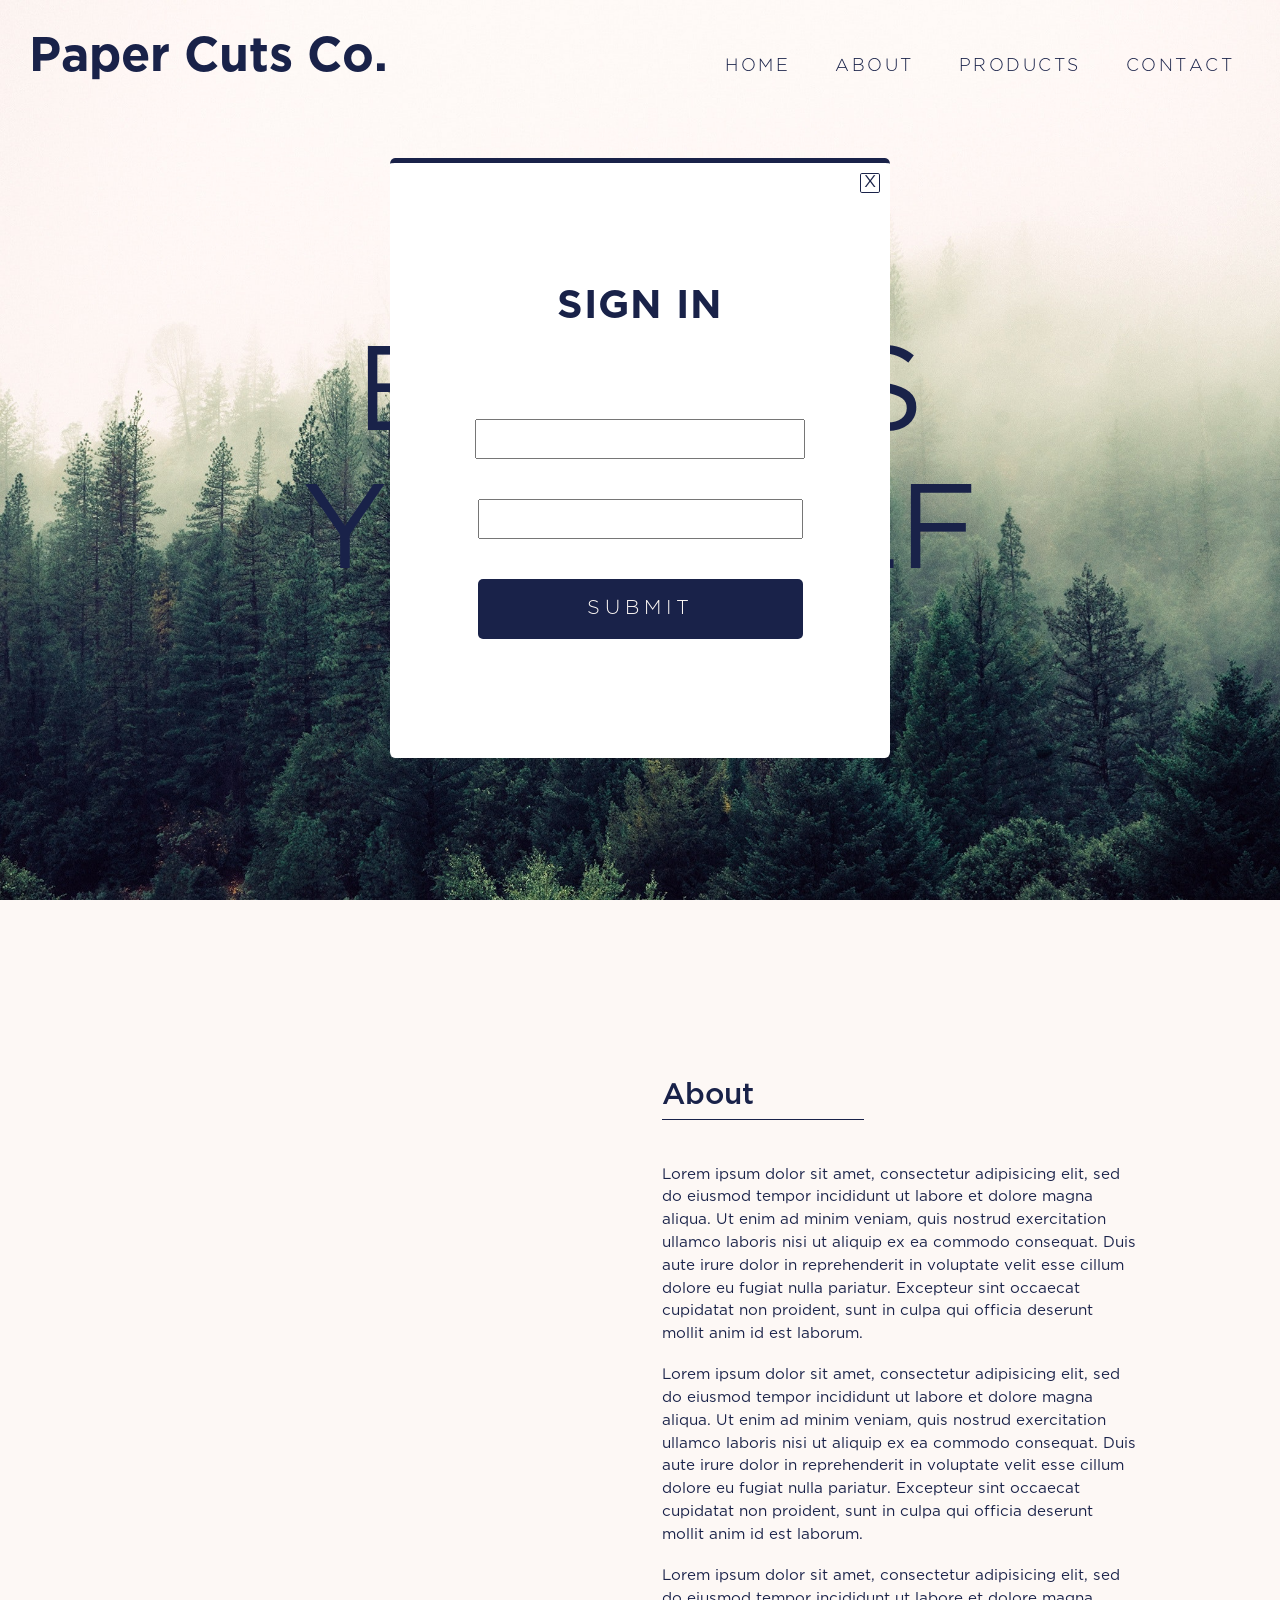
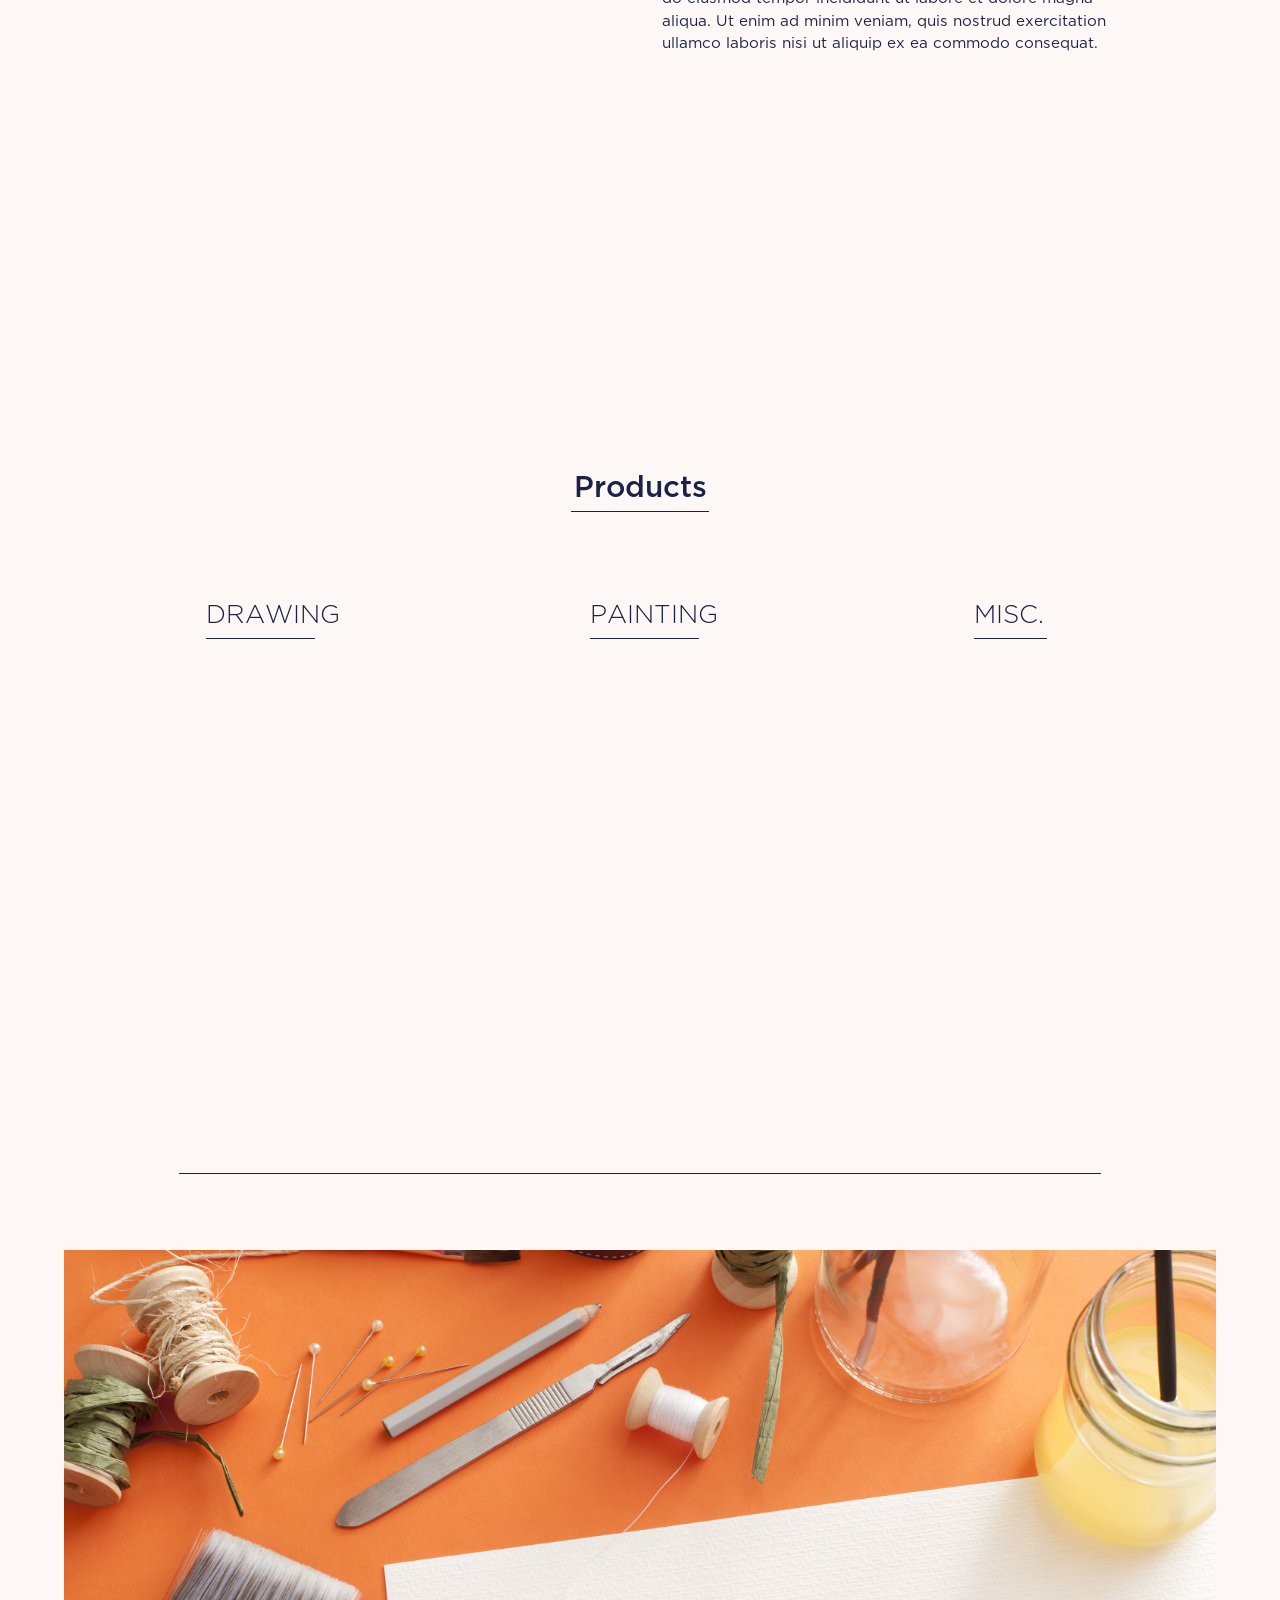
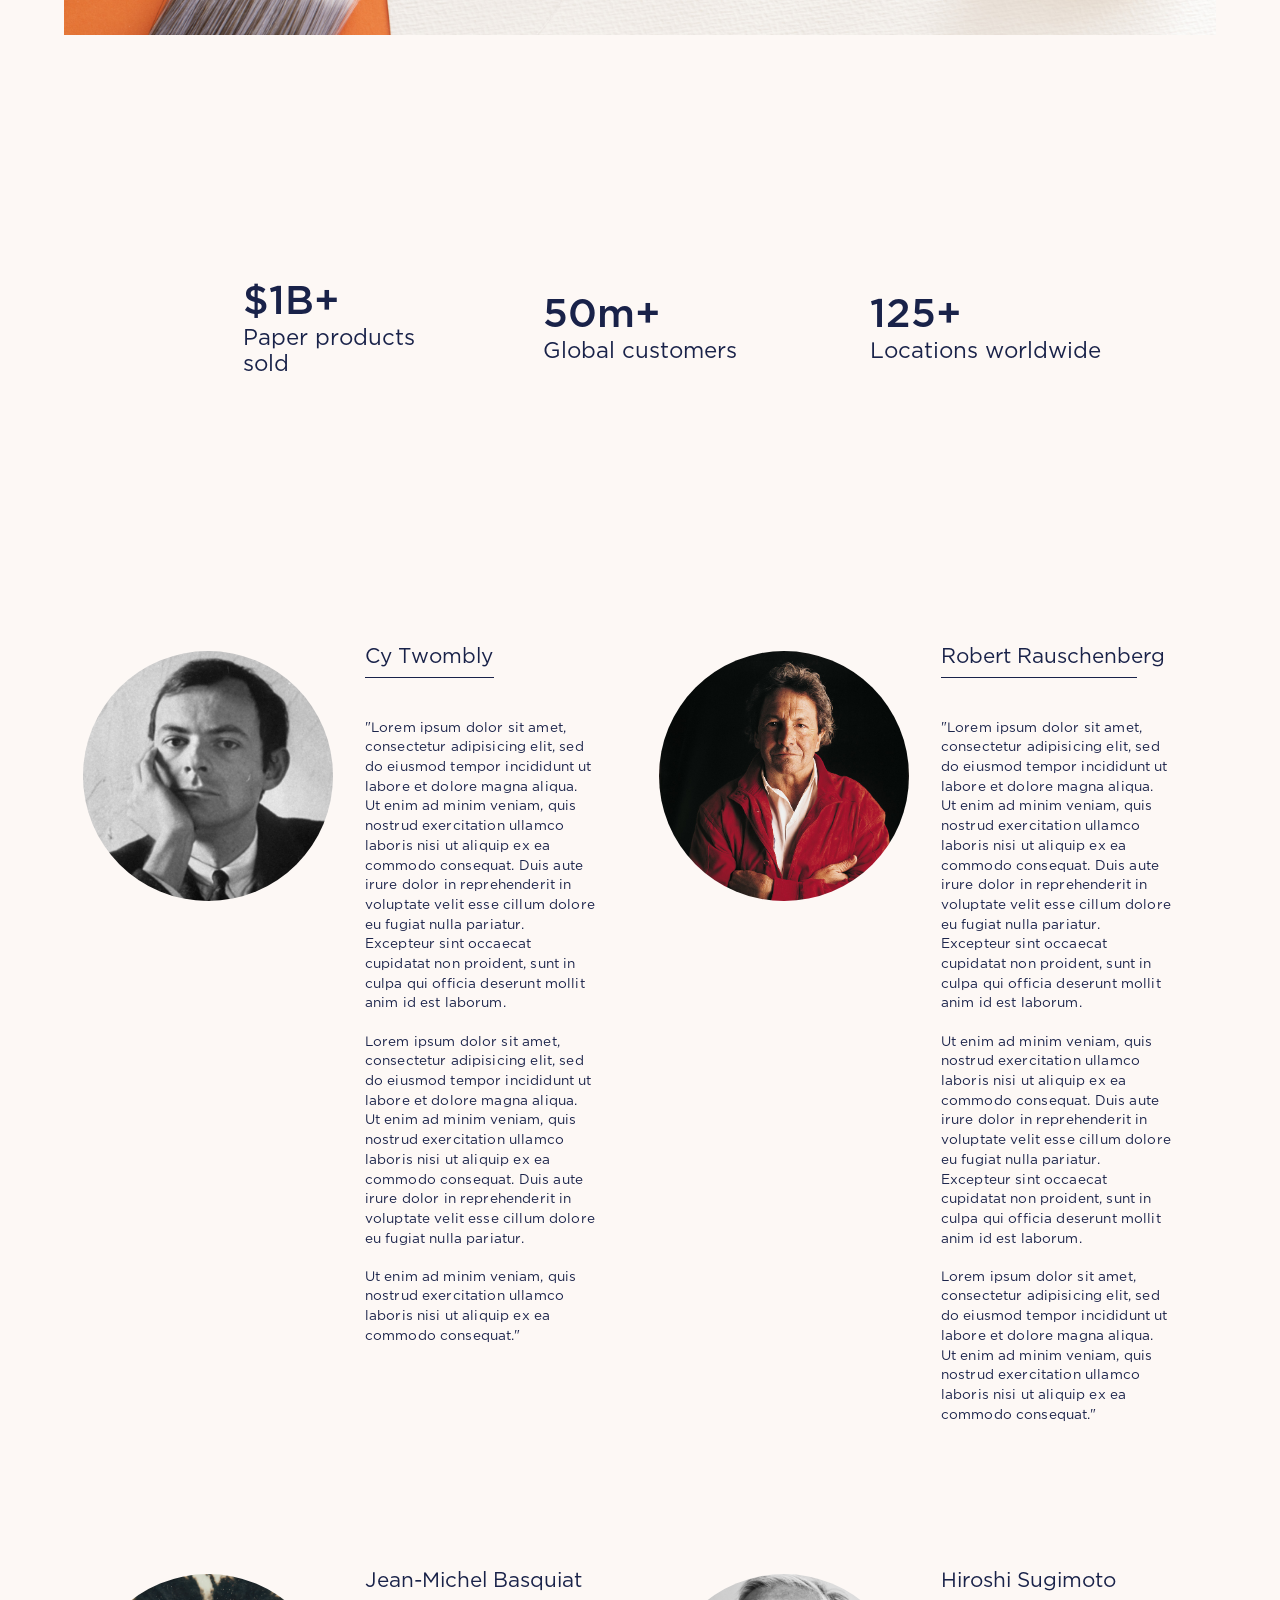
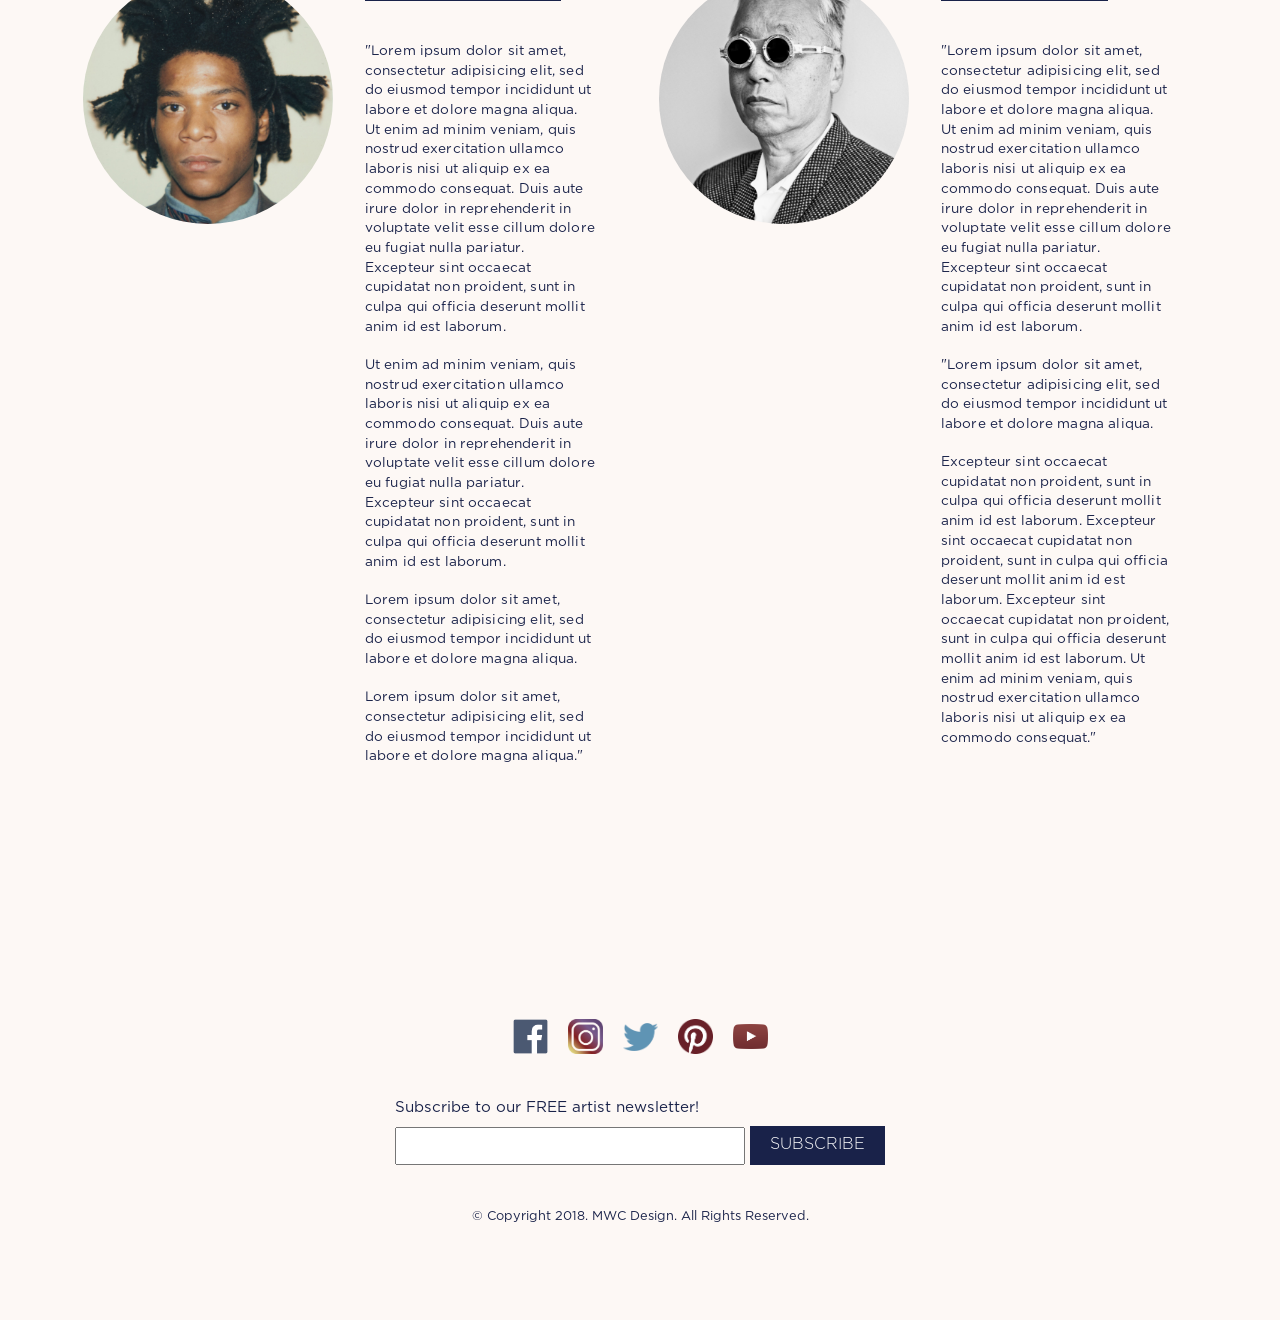
==== commit c9509cdd: "styledinfosections" ====
--- a/home.html
+++ b/home.html
@@ -26,7 +26,7 @@
         </nav>
       </div>
 
-      <h2 class='motto'><span id='mottotext'>EXPRESS<br>YOURSELF.</span></h2>
+      <h2 class='motto'><span id='mottotext'>EXPRESS<br>YOURSELF</span></h2>
     </div>
 
   <!-- Grid Wrapper -->
@@ -50,24 +50,68 @@
 
     <!-- Section 3: Products Overview -->
     <div id='sec3' class='bodysec'>
-      <div class='dropdown'>
-        <div id='dropdownbutton'>Drawing</div>
-        <div id='drawdropdown' class='dropdowncontent'>
-          <p>Tracing</p>
-          <p>Newsprint</p>
-          <p>Sketch</p>
-          <p>Drawing</p>
-          <p>Colored Pencil</p>
-          <p>Bristol</p>
-          <p>Marker</p>
-          <p>Pastel</p>
-          <p>Charcoal</p>
-          <p>Mixed Media</p>
-          <p>Toned</p>
-        </div>
-      </div>
-
-      <div>
+      <div id='productheadersec'>
+        <h3 id='productheadertext'>Products</h3>
+        <div id='productunderline'></div>
+      </div>
+
+      <div class='dropdownsec'>
+        <div class='dropdown'>DRAWING
+          <div class='productspecificunderline'></div>
+          <div id='drawdropdown'>
+            <p>Tracing</p>
+            <p>Newsprint</p>
+            <p>Sketch</p>
+            <p>Drawing</p>
+            <p>Colored Pencil</p>
+            <p>Bristol</p>
+            <p>Marker</p>
+            <p>Pastel</p>
+            <p>Charcoal</p>
+            <p>Mixed Media</p>
+            <p>Toned</p>
+          </div>
+        </div>
+      </div>
+
+      <div class='dropdownsec'>
+        <div class='dropdown'>PAINTING
+          <div class='productspecificunderline'></div>
+          <div id='drawdropdown'>
+            <p>Watercolor</p>
+            <p>Palette</p>
+            <p>Canvas</p>
+            <p>Acrylic</p>
+            <p>Oil</p>
+            <p>Boards</p>
+            <p>Mixed Media</p>
+          </div>
+        </div>
+      </div>
+
+      <div class='dropdownsec'>
+        <div class='dropdown'>MISC.
+          <div class='productspecificunderline' id='psu3'></div>
+          <div id='drawdropdown'>
+            <p>Journals</p>
+            <p>Museum Mounting Board</p>
+            <p>Presentation Board</p>
+            <p>Inkjet</p>
+            <p>Translucent Vellum</p>
+            <p>Calligraphy</p>
+            <p>Parchment</p>
+            <p>Textured & Decorative Sheets</p>
+            <p>Greeting Cards</p>
+            <p>Artist Tiles</p>
+          </div>
+        </div>
+      </div>
+
+      <div id='productsecdivider'>
+        <div id='productsecunderline'></div>
+      </div>
+
+      <div class='productimgsec'>
         <div id='productimg'></div>
       </div>
 
@@ -155,13 +199,19 @@
 
     <!-- Footer Bar -->
     <footer id='footbar'>
-      <div class='smicons'>
-        <a href="https://www.facebook.com"><div id='fblogo'></div></a>
-        <a href="https://www.instagram.com"><div id='instalogo'></div></a>
-        <a href="https://www.twitter.com"><div id='twitterlogo'></div></a>
-        <a href="https://www.pinterest.com"><div id='pinterestlogo'></div></a>
-        <a href="https://www.youtube.com"><div id='youtubelogo'></div></a>
-      </div>
+      <div class='smiconswrapper'>
+        <a href="https://www.facebook.com"><div class='smicon' id='fblogo'></div></a>
+        <a href="https://www.instagram.com"><div class='smicon' id='instalogo'></div></a>
+        <a href="https://www.twitter.com"><div class='smicon' id='twitterlogo'></div></a>
+        <a href="https://www.pinterest.com"><div class='smicon' id='pinterestlogo'></div></a>
+        <a href="https://www.youtube.com"><div class='smicon' id='youtubelogo'></div></a>
+      </div>
+
+      <div id='newslettersec'>
+        <p id='subscribetext'>Subscribe to our FREE artist newsletter!</p>
+        <input type="text" name="newsletter" id='newsletter' value="">
+        <div id='subscribebutton'>SUBSCRIBE</div>
+
 
       <p id='copyright'>&#169; Copyright 2018. MWC Design. All Rights Reserved.</p>
     </footer>
--- a/master.css
+++ b/master.css
@@ -117,7 +117,7 @@
   width: 90vw;
   margin: 0 auto;
   display: grid;
-  grid-template-rows: 0.55fr 1fr 0.25fr 1fr 0.2fr;
+  grid-template-rows: 0.6fr 0.4fr 0.25fr 1fr 0.2fr;
 }
 
 /* .bodysec {
@@ -157,7 +157,7 @@
 #abtunderline {
   margin-top: 0.5vh;
   margin-bottom: 5vh;
-  height: 1.5px;
+  height: 1px;
   width: 35%;
   background-color: #192249;
 }
@@ -171,17 +171,100 @@
 /* Section 3: Products - includes image and a dropdown menu for a specific type of artist paper */
 #sec3 {
   display: grid;
-  grid-template-columns: 1fr 1fr;
-  border: 2px solid orange;
-}
-
-#dropdownbutton {
-  font-size: 2em;
+  grid-template-columns: 1fr 1fr 1fr;
+  grid-template-rows: 0.2fr 1fr 0.15fr 0.75fr;
+}
+
+#productheadersec {
+  grid-column: 1 / 4;
+  display: flex;
+  flex-direction: column;
+  align-items: center;
+}
+
+#productheadertext {
+  font-size: 1.85em;
+  font-weight: 500;
+  text-align: center;
+}
+
+#productunderline {
+  height: 1px;
+  width: 12%;
+  background-color: #192249;
+  margin-top: 0.5vh;
+  margin-bottom: 10vh;
+}
+
+.dropdownsec {
+  margin-bottom: 15vh;
+}
+
+.dropdown {
+  font-size: 1.6em;
+  font-weight: 300;
+  margin-left: 37%;
   cursor: pointer;
 }
 
-#sec3 div {
-  border: 2px solid pink;
+#drawdropdown {
+  opacity: 0;
+  transition: 2.25s;
+  font-size: 0.75em;
+  font-weight: 300;
+  line-height: 2;
+  cursor: pointer;
+}
+
+#drawdropdown:first-child {
+  margin-top: 2vh;
+}
+
+#drawdropdown p:hover {
+  font-weight: 500;
+}
+
+.dropdown:hover #drawdropdown {
+  opacity: 1;
+}
+
+#drawdropdown p {
+  font-size: 0.9em;
+}
+
+#productsecdivider {
+  grid-column: 1 / 4;
+  display: flex;
+  justify-content: center;
+}
+
+#productsecunderline {
+  height: 1px;
+  width: 80%;
+  background-color: #192249;
+}
+
+.productspecificunderline {
+  margin-top: 0.75vh;
+  margin-bottom: 2vh;
+  height: 1px;
+  width: 45%;
+  background-color: #192249;
+}
+
+#psu3 {
+  width: 30%;
+}
+
+.productimgsec {
+  grid-column: 1 / 4;
+}
+
+#productimg {
+  background-image: url("img/supplystock.jpg");
+  background-size: cover;
+  background-repeat: no-repeat;
+  height: 100%;
 }
 
 /* Section 4: Statistics */
@@ -309,6 +392,88 @@
   letter-spacing: 0.15px;
 }
 
+/* Footer - Social media icons and copyright protection */
 #footbar {
-  border: 2px solid purple;
-}
+  display: flex;
+  flex-direction: column;
+  align-items: center;
+  margin-top: 5vh;
+}
+
+.smiconswrapper {
+  display: flex;
+  justify-content: center;
+  margin-top: 5vh;
+}
+
+.smicon {
+  height: 35px;
+  width: 35px;
+  display: inline-block;
+  margin: 0 10px;
+  filter: grayscale(60%);
+}
+
+.smicon:hover {
+  filter: grayscale(0%);
+}
+
+#fblogo {
+  background-image: url("img/fb.png");
+  background-size: contain;
+  background-repeat: no-repeat;
+}
+
+#instalogo {
+  background-image: url("img/instagram.png");
+  background-size: contain;
+  background-repeat: no-repeat;
+}
+
+#twitterlogo {
+  background-image: url("img/twitter.png");
+  background-size: contain;
+  background-repeat: no-repeat;
+  margin-top: 4px;
+}
+
+#pinterestlogo {
+  background-image: url("img/pinterest.png");
+  background-size: contain;
+  background-repeat: no-repeat;
+}
+
+#youtubelogo {
+  background-image: url("img/youtube.png");
+  background-size: contain;
+  background-repeat: no-repeat;
+  margin-top: 5px;
+}
+
+#subscribetext {
+  margin-top: 4vh;
+  font-size: 0.95em;
+}
+
+#newsletter {
+  height: 38px;
+  width: 350px;
+  margin-top: 1vh;
+  font-size: 0.85em;
+}
+
+#subscribebutton {
+  display: inline-block;
+  background-color: #192249;
+  color: white;
+  font-weight: 300;
+  text-align: center;
+  padding: 10px 20px;
+  cursor: pointer;
+}
+
+#copyright {
+  text-align: center;
+  font-size: 0.8em;
+  margin-top: 5vh;
+}
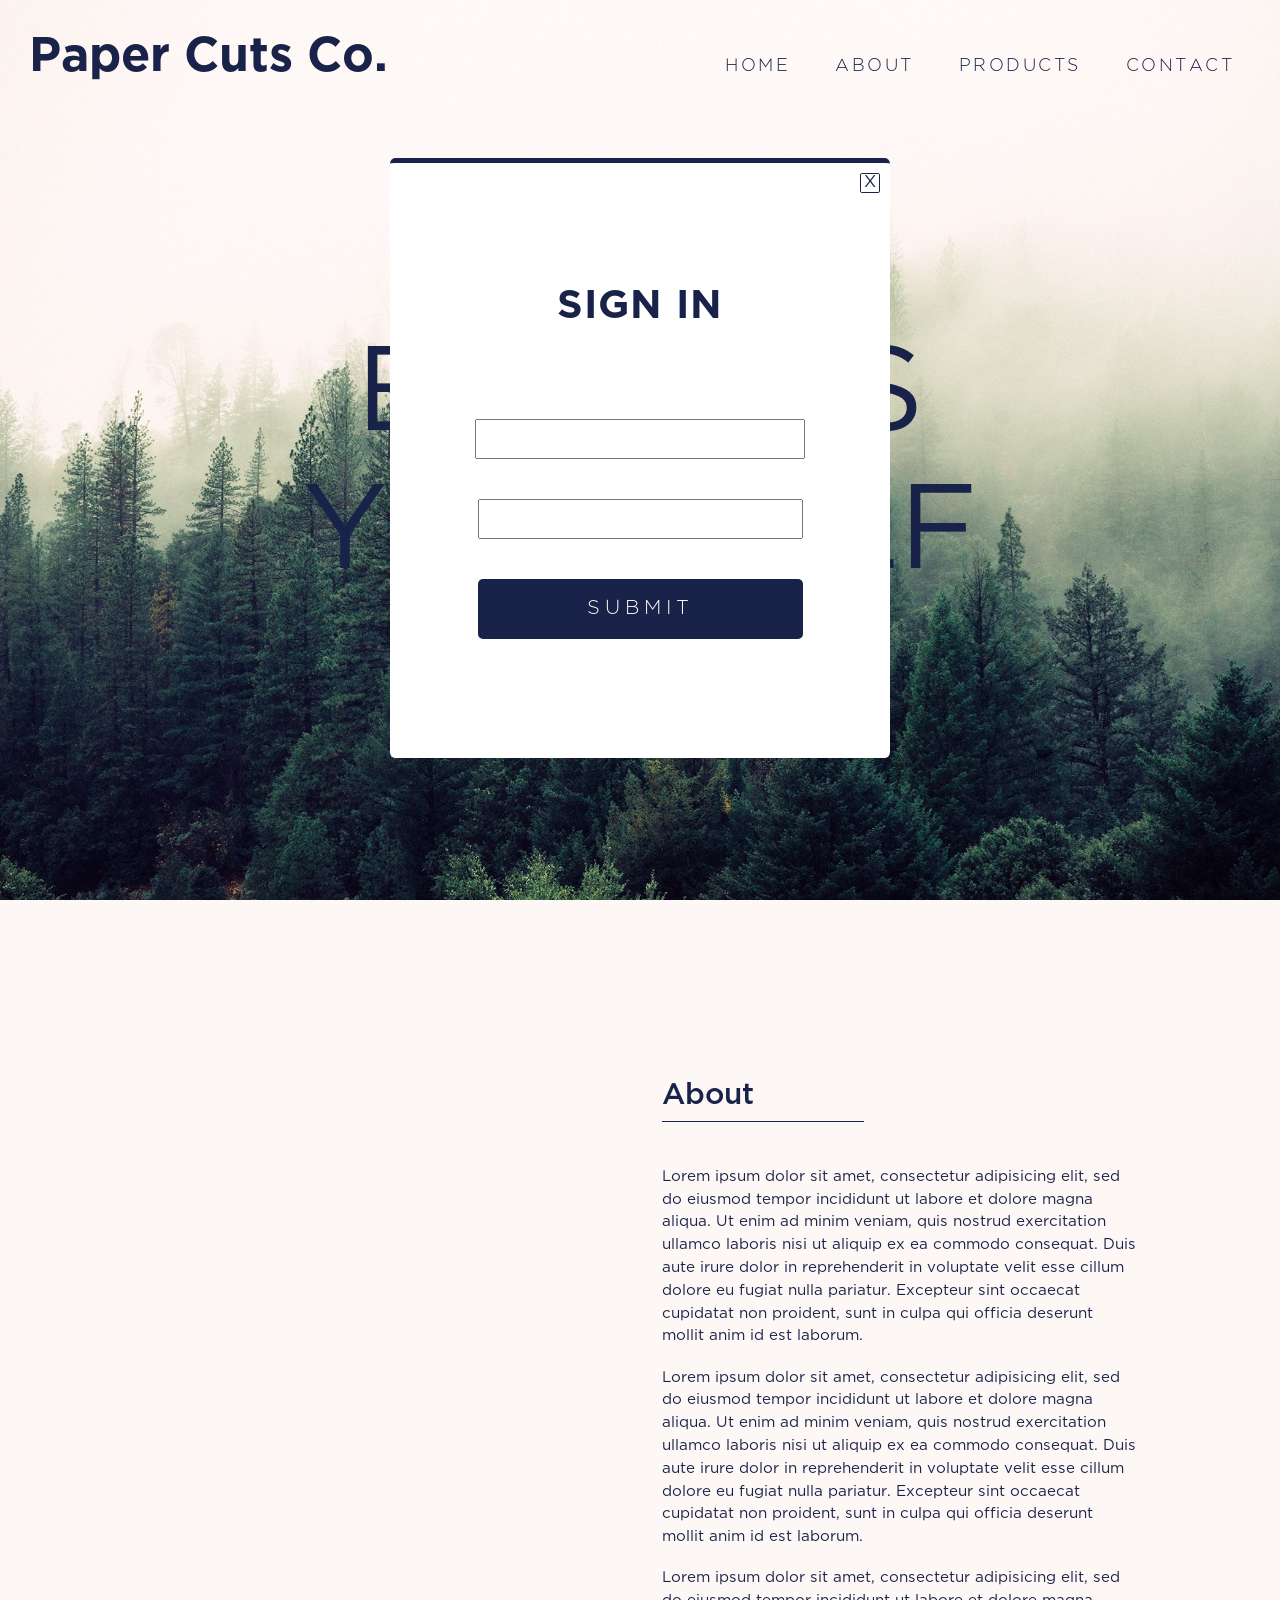
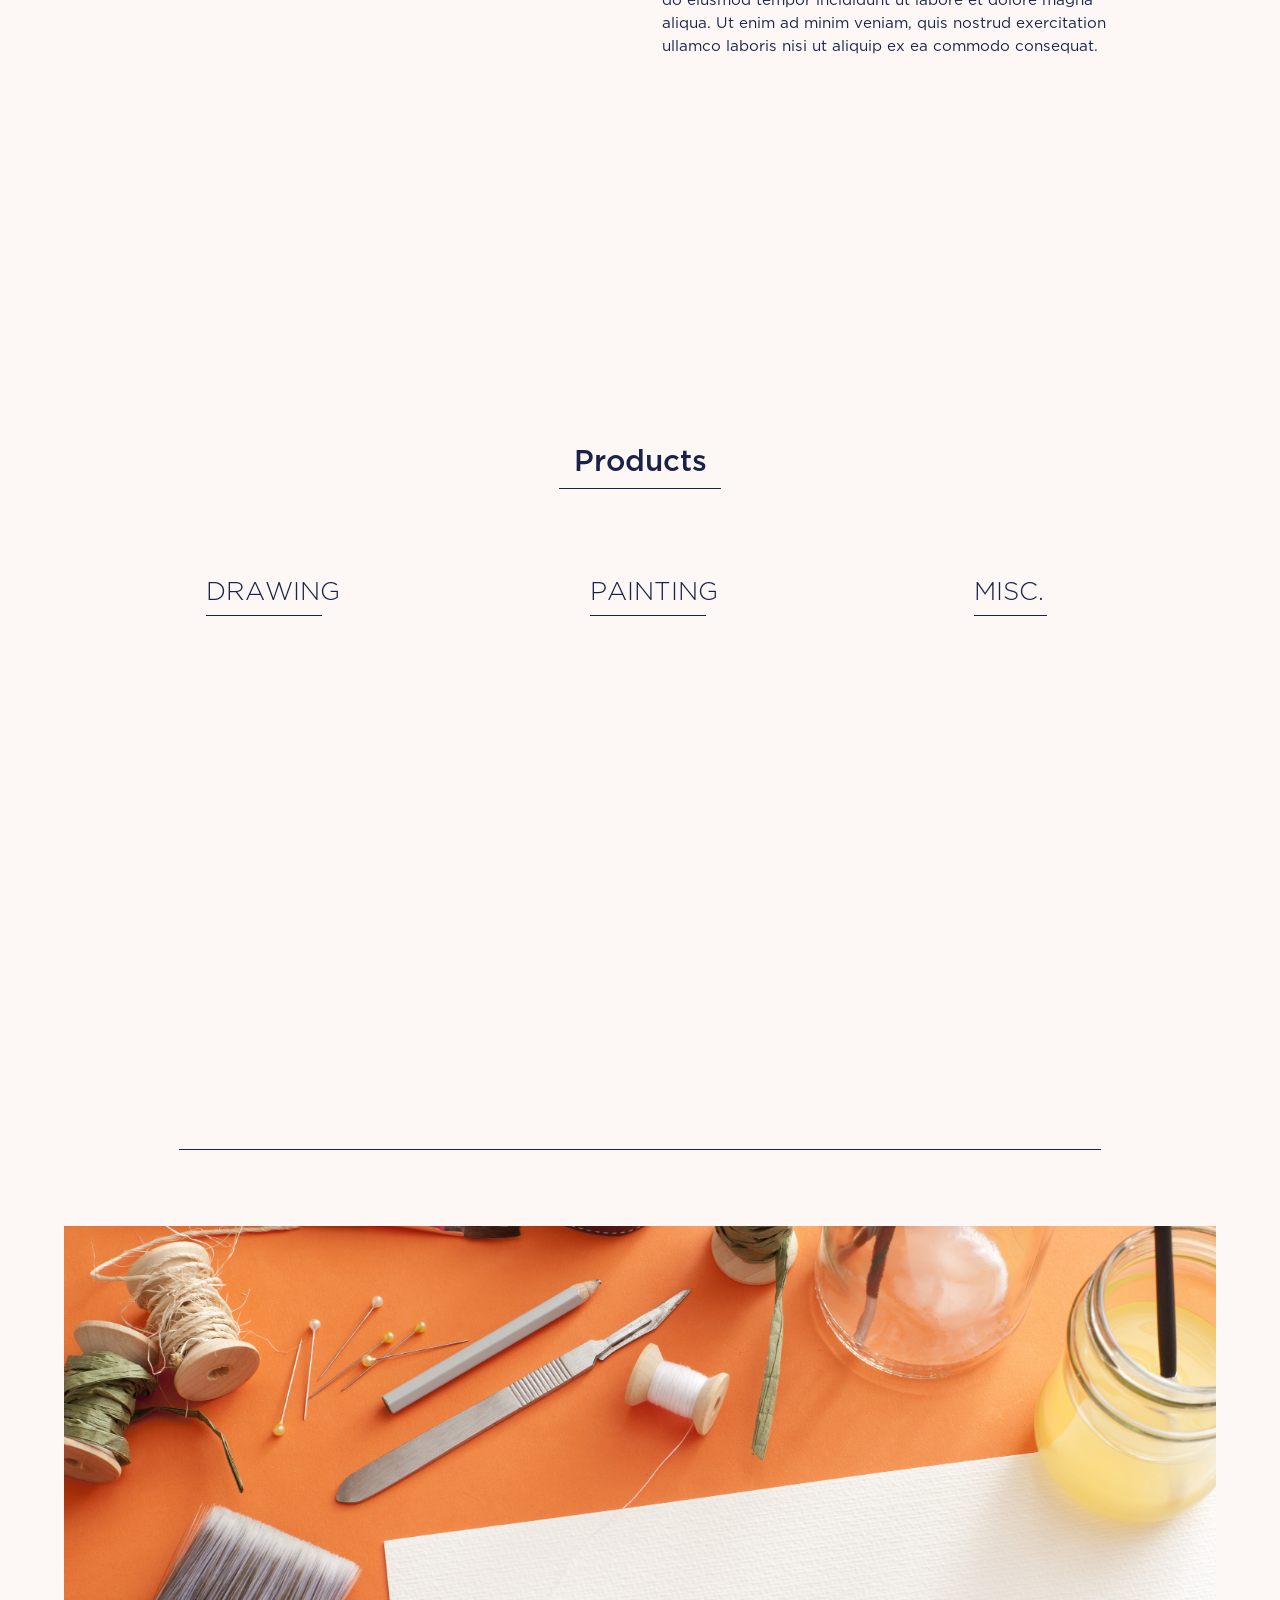
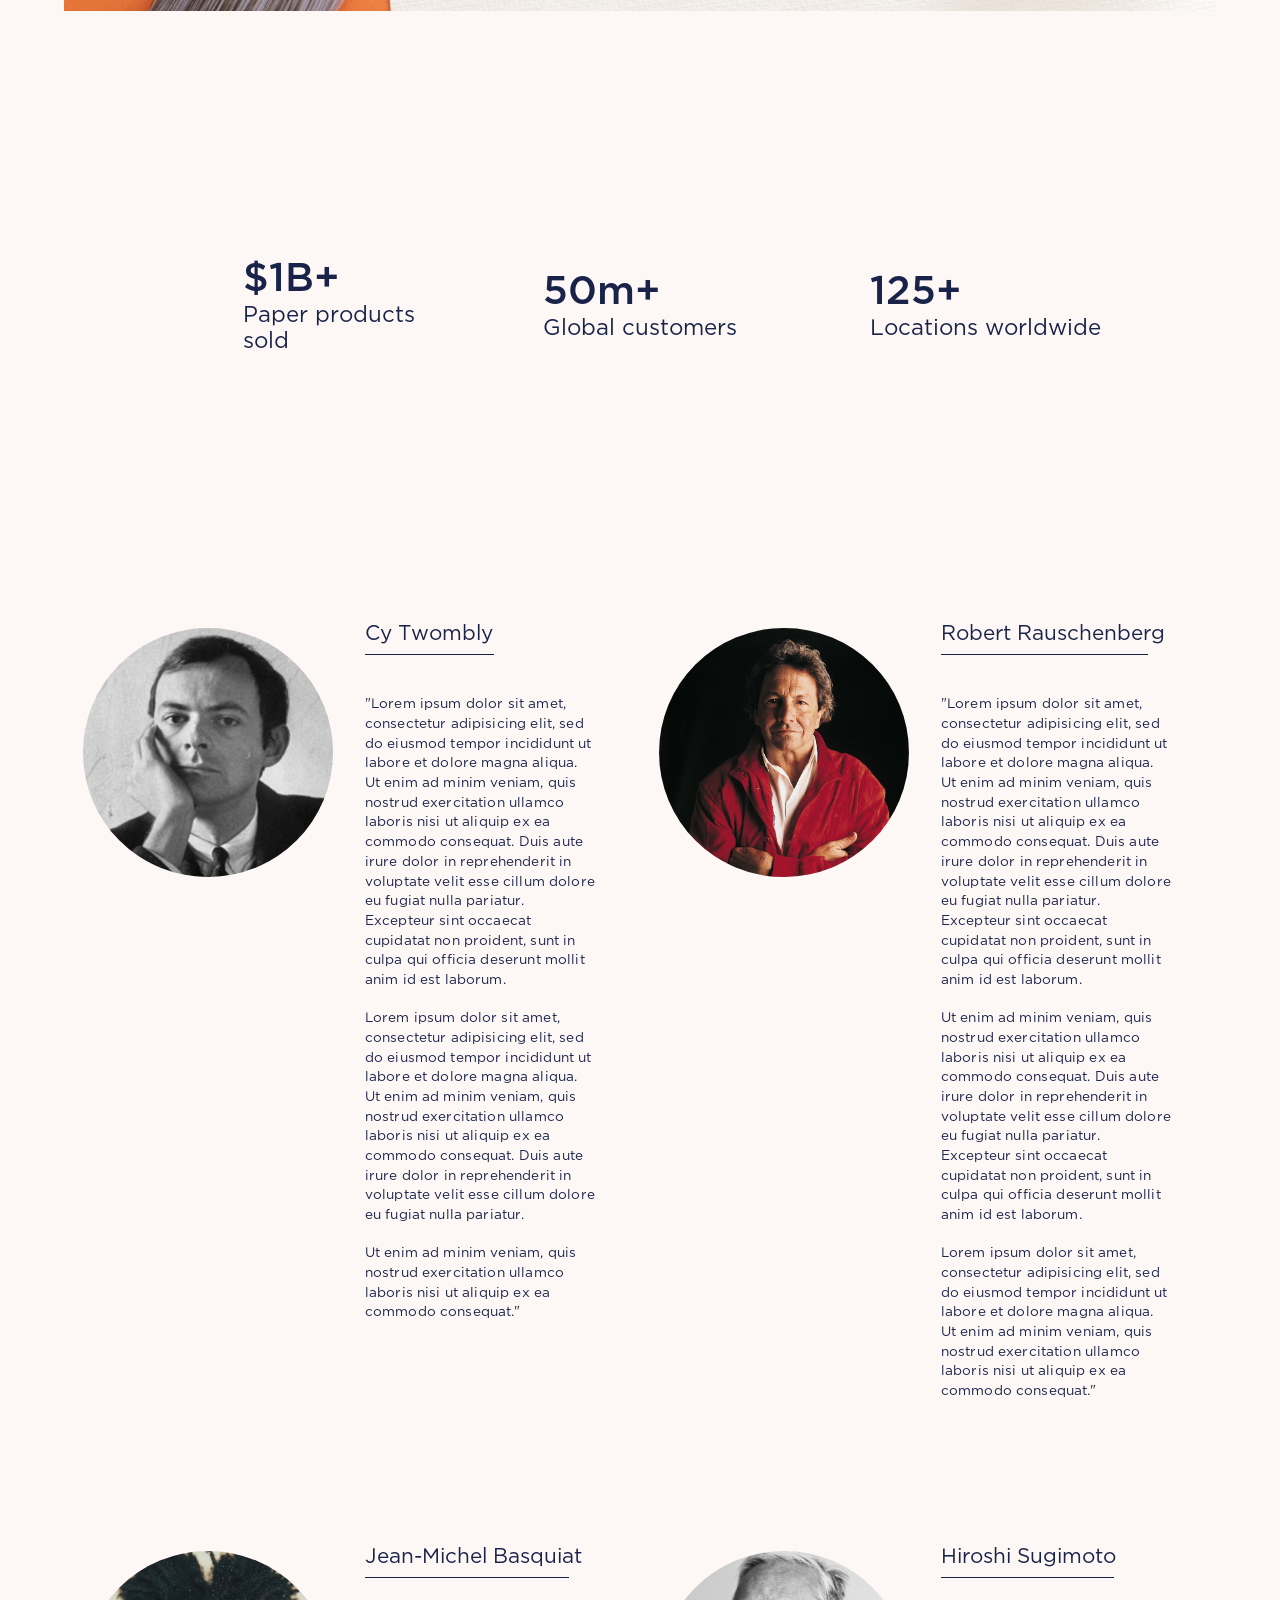
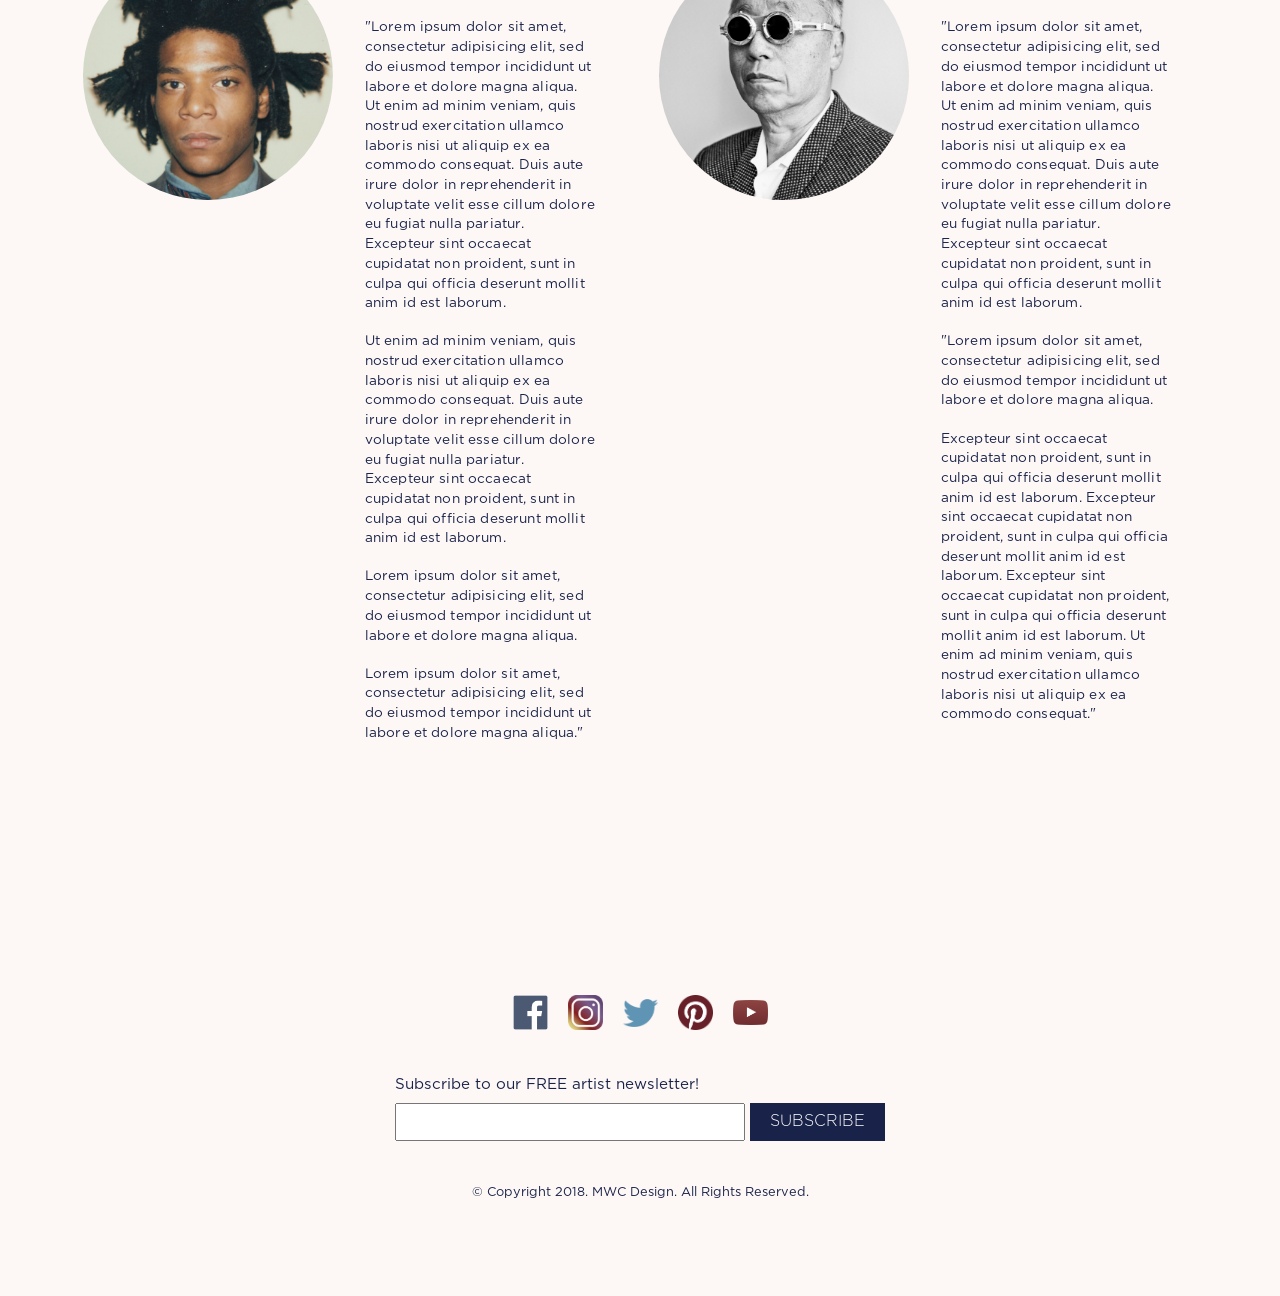
==== commit cdeb2d77: "miscfinalchanges" ====
--- a/home.html
+++ b/home.html
@@ -19,9 +19,9 @@
         <nav id='navbar'>
           <ul>
             <li>HOME</li>
-            <li>ABOUT</li>
-            <li>PRODUCTS</li>
-            <li>CONTACT</li>
+            <li><a href="#sec2">ABOUT</a></li>
+            <li><a href="#sec3">PRODUCTS</a></li>
+            <li><a href="#footbar">CONTACT</a></li>
           </ul>
         </nav>
       </div>
--- a/master.css
+++ b/master.css
@@ -2,6 +2,7 @@
   margin: 0;
   padding: 0;
   box-sizing: border-box;
+  scroll-behavior: smooth;
 }
 
 body {
@@ -100,6 +101,11 @@
   padding: 0 20px;
 }
 
+#navbar ul li a {
+  text-decoration: none;
+  color: #192249;
+}
+
 #navbar ul li:hover {
   font-weight: 600;
   cursor: pointer;
@@ -117,7 +123,7 @@
   width: 90vw;
   margin: 0 auto;
   display: grid;
-  grid-template-rows: 0.6fr 0.4fr 0.25fr 1fr 0.2fr;
+  grid-template-rows: 0.55fr 0.4fr 0.25fr 1fr 0.2fr;
 }
 
 /* .bodysec {
@@ -155,7 +161,7 @@
 }
 
 #abtunderline {
-  margin-top: 0.5vh;
+  margin-top: 0.75vh;
   margin-bottom: 5vh;
   height: 1px;
   width: 35%;
@@ -173,6 +179,7 @@
   display: grid;
   grid-template-columns: 1fr 1fr 1fr;
   grid-template-rows: 0.2fr 1fr 0.15fr 0.75fr;
+  padding-top: 8vh;
 }
 
 #productheadersec {
@@ -190,9 +197,9 @@
 
 #productunderline {
   height: 1px;
-  width: 12%;
-  background-color: #192249;
-  margin-top: 0.5vh;
+  width: 14%;
+  background-color: #192249;
+  margin-top: 0.75vh;
   margin-bottom: 10vh;
 }
 
@@ -248,7 +255,7 @@
   margin-top: 0.75vh;
   margin-bottom: 2vh;
   height: 1px;
-  width: 45%;
+  width: 48%;
   background-color: #192249;
 }
 
@@ -375,13 +382,13 @@
 }
 
 #underline2 {
-  width: 68%;
+  width: 72%;
 }
 #underline3 {
-  width: 68%;
+  width: 71%;
 }
 #underline4 {
-  width: 58%;
+  width: 60%;
 }
 
 .sponsortxt {
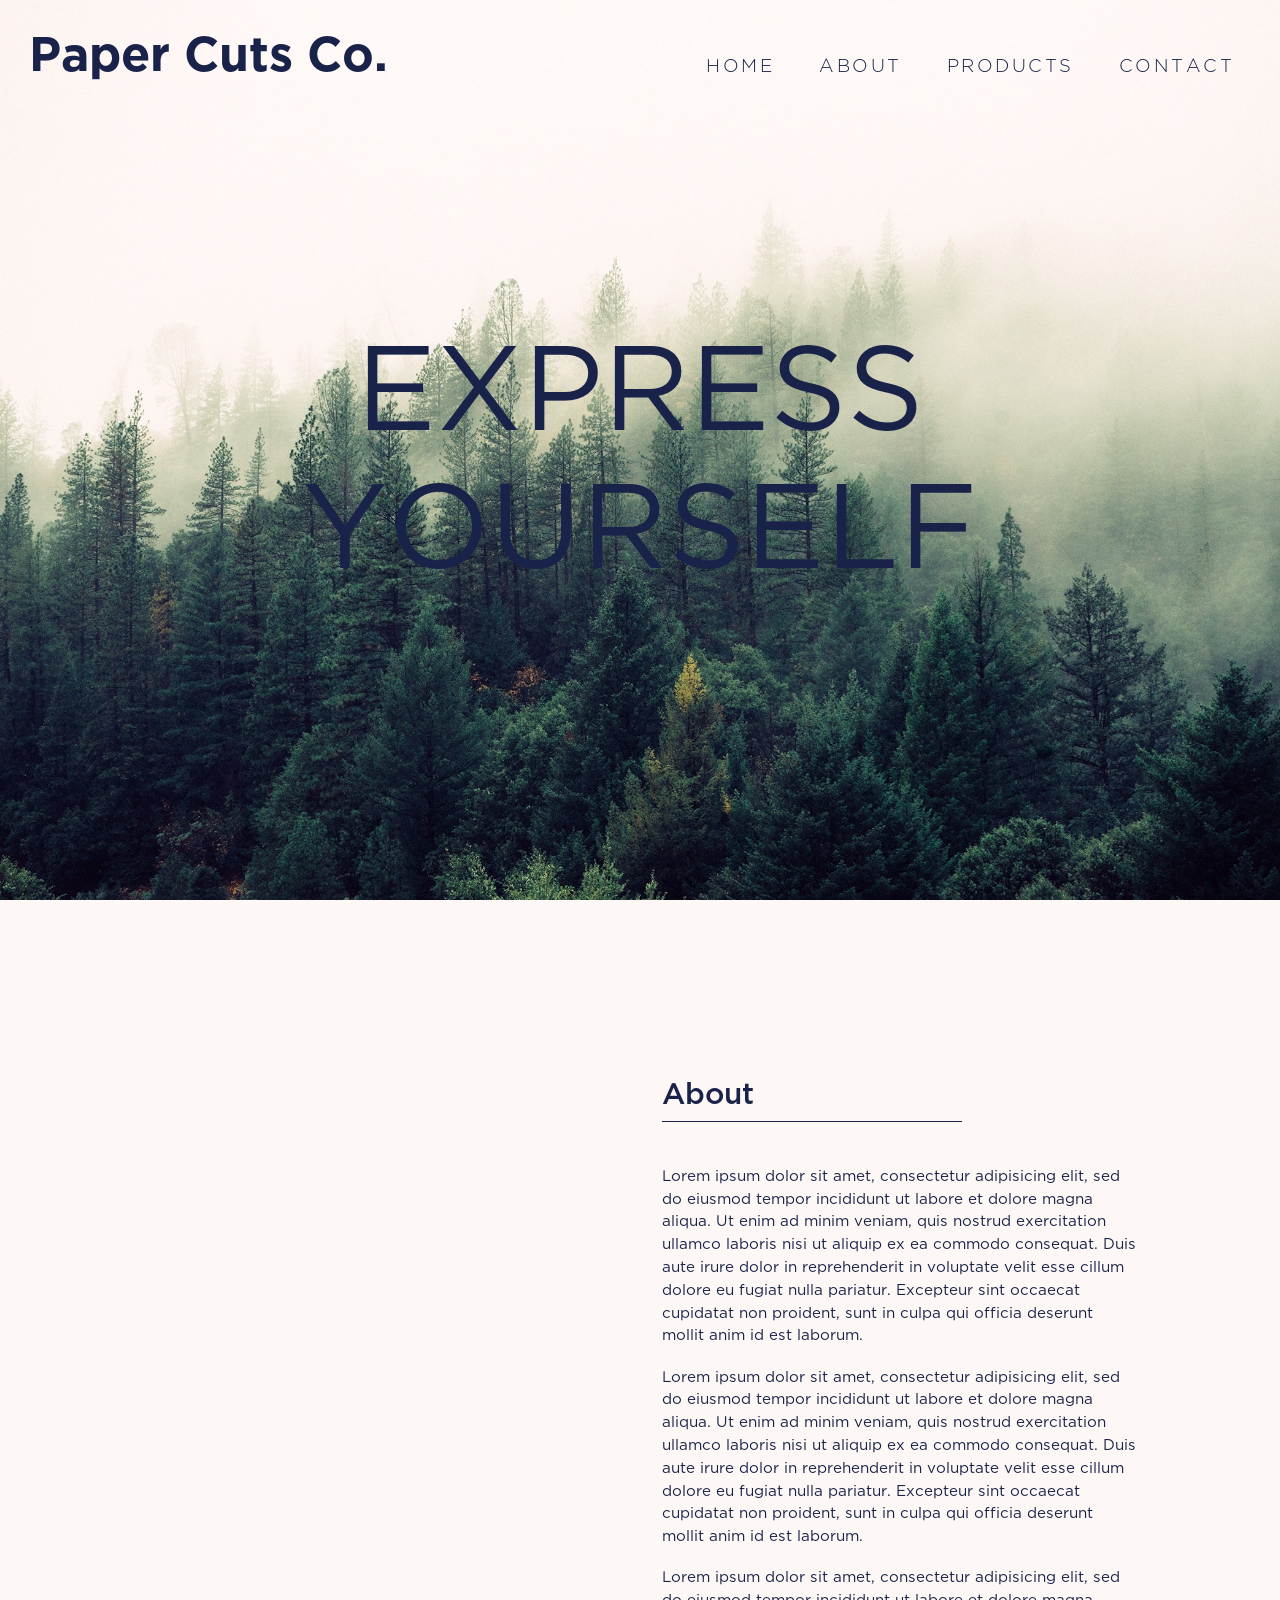
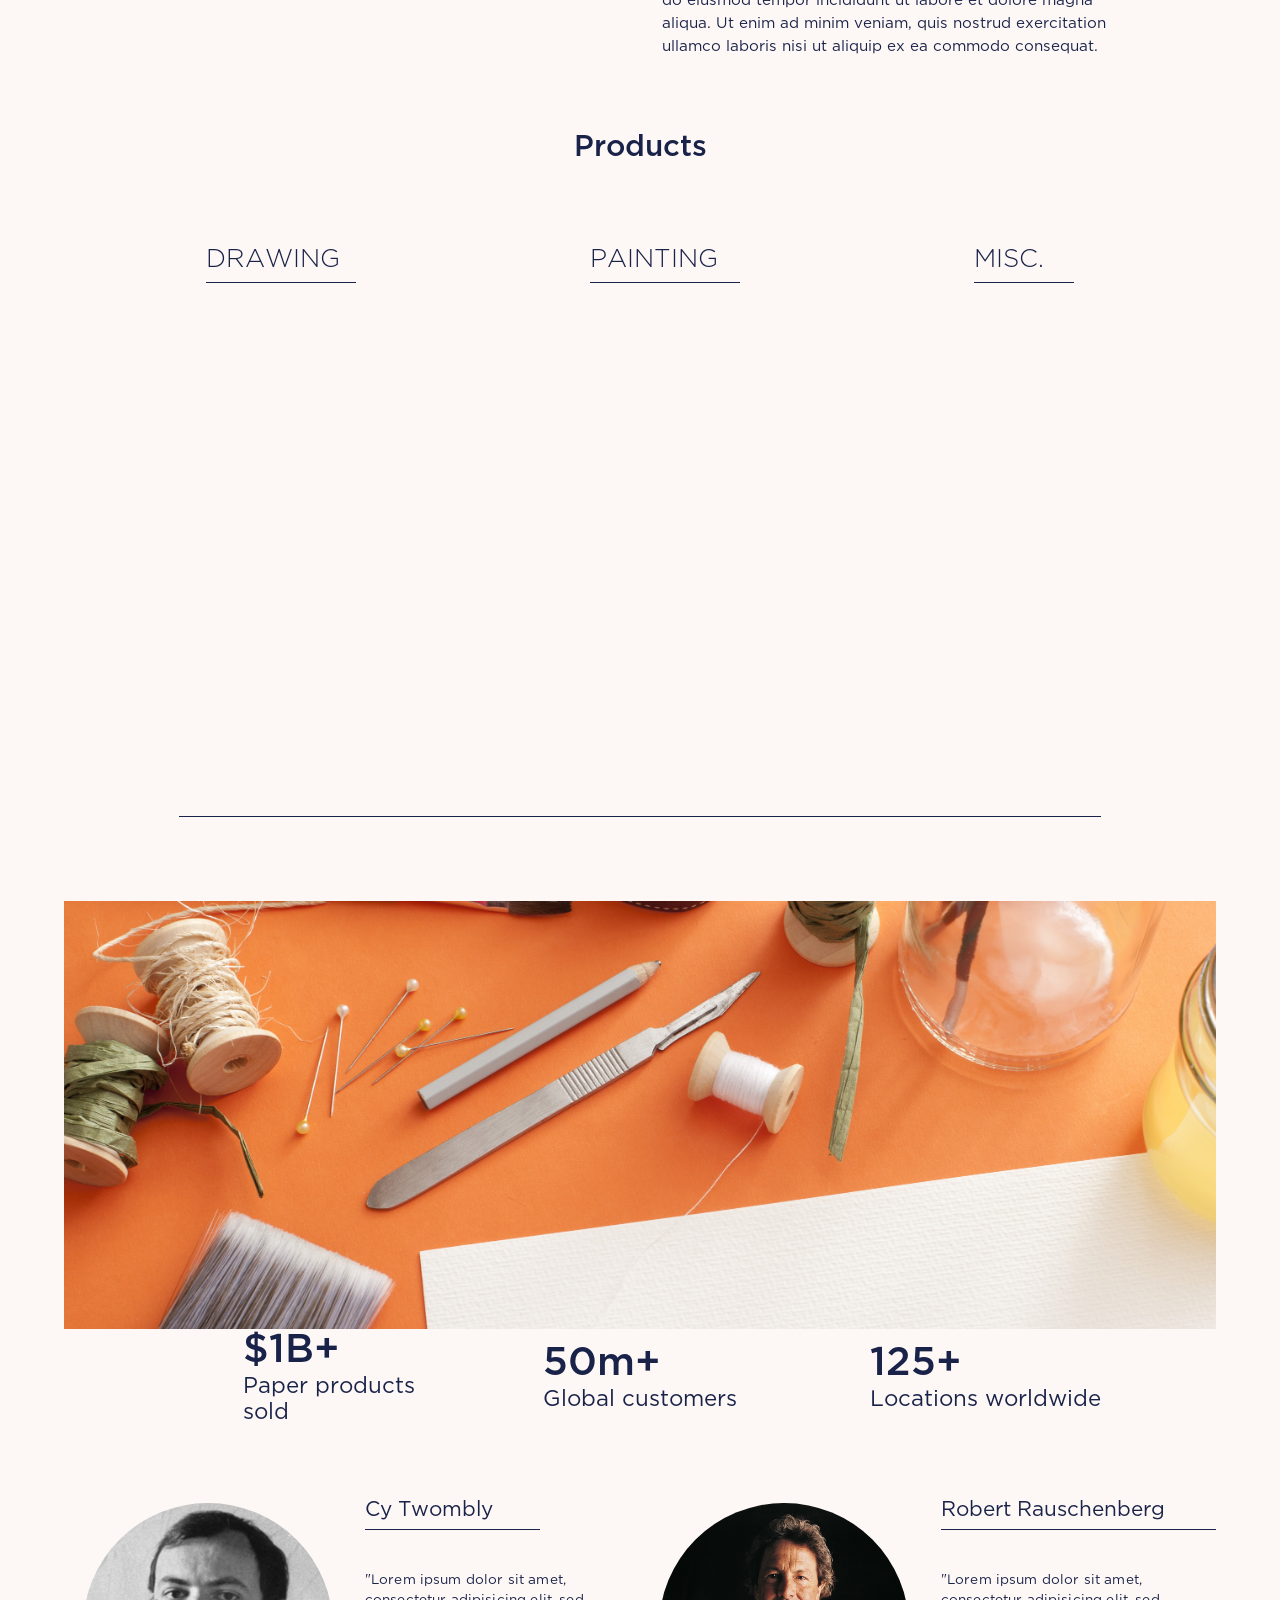
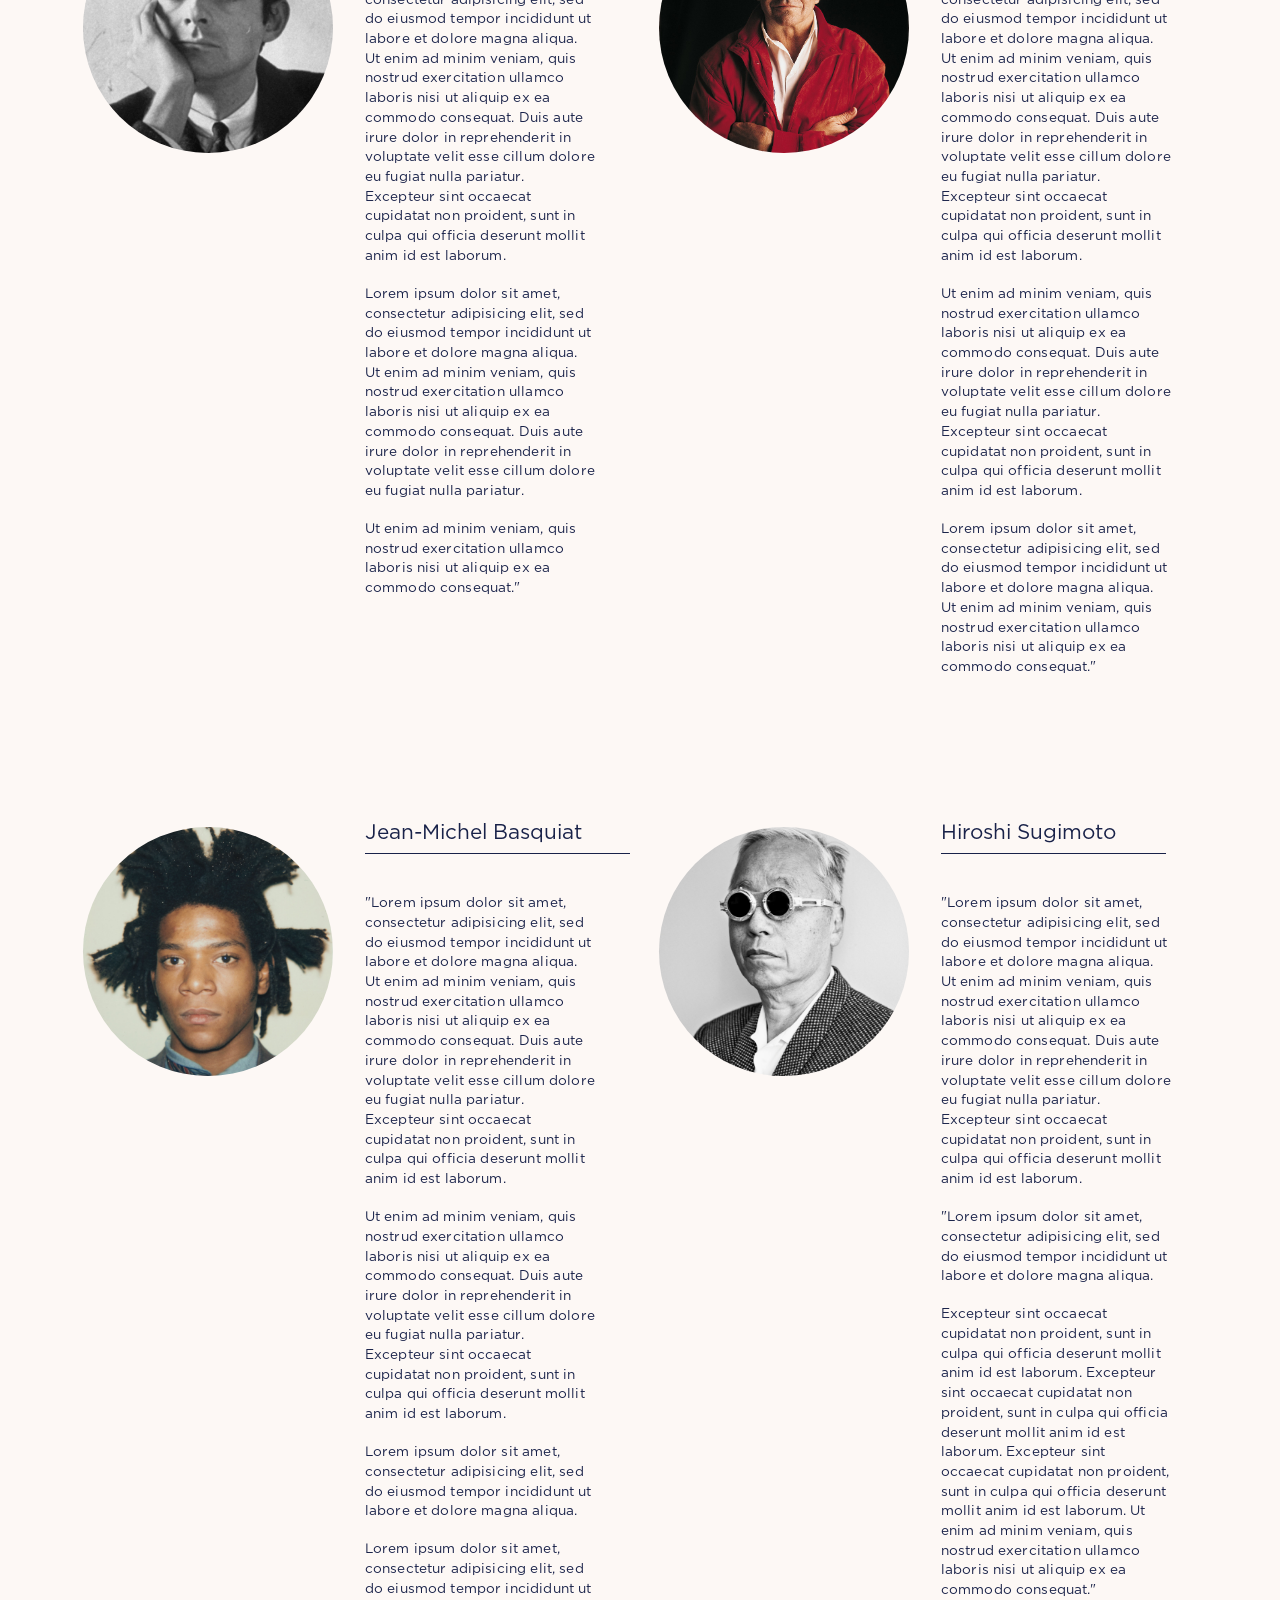
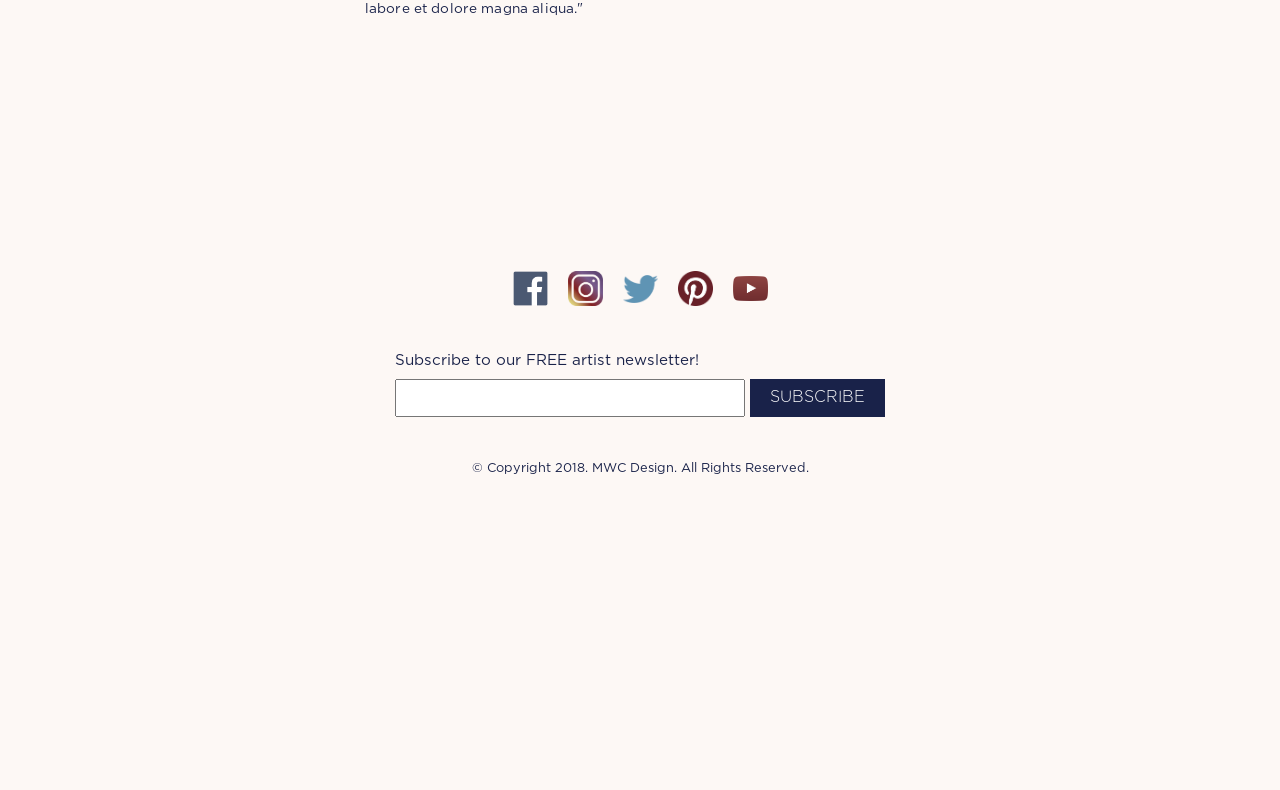
==== commit f73f63ce: "mobileresponsiveness" ====
--- a/home.html
+++ b/home.html
@@ -1,6 +1,7 @@
 <!DOCTYPE html>
 <html lang="en" dir="ltr">
   <head>
+    <meta name="viewport" content="width=device-width, initial-scale=1.0">
     <meta charset="utf-8">
     <title>Paper Cuts Co.</title>
     <link rel="stylesheet" type="text/css" href="normalize.css">
@@ -52,7 +53,6 @@
     <div id='sec3' class='bodysec'>
       <div id='productheadersec'>
         <h3 id='productheadertext'>Products</h3>
-        <div id='productunderline'></div>
       </div>
 
       <div class='dropdownsec'>
--- a/master.css
+++ b/master.css
@@ -10,6 +10,7 @@
   font-weight: 400;
   color: #192249;
   background-color: #FDF8F5;
+  font-size: 16px;
 }
 
 @font-face {
@@ -83,6 +84,19 @@
 #logotype {
   font-size: 3em;
   margin-left: 2.25vw;
+  overflow: hidden;
+  animation-name: slidein;
+  animation-duration: 2.25s;
+}
+
+@keyframes slidein {
+  from {
+    margin-left: -100%;
+  }
+
+  to {
+    margin-left: 2.25vw;
+  }
 }
 
 /* Navigation Bar */
@@ -96,7 +110,7 @@
   list-style: none;
   display: inline;
   font-weight: 300;
-  font-size: 1.1em;
+  font-size: 1.15em;
   letter-spacing: 2.5px;
   padding: 0 20px;
 }
@@ -123,7 +137,7 @@
   width: 90vw;
   margin: 0 auto;
   display: grid;
-  grid-template-rows: 0.55fr 0.4fr 0.25fr 1fr 0.2fr;
+  grid-template-rows: 0.4fr 0.4fr 0.15fr 1fr 0.2fr;
 }
 
 /* .bodysec {
@@ -136,6 +150,7 @@
   display: grid;
   grid-template-columns: 1fr 1fr;
   padding-top: 5vh;
+  grid-template-areas: "img" "text";
 }
 
 #aboutsec * {
@@ -164,7 +179,7 @@
   margin-top: 0.75vh;
   margin-bottom: 5vh;
   height: 1px;
-  width: 35%;
+  width: 300px;
   background-color: #192249;
 }
 
@@ -193,14 +208,6 @@
   font-size: 1.85em;
   font-weight: 500;
   text-align: center;
-}
-
-#productunderline {
-  height: 1px;
-  width: 14%;
-  background-color: #192249;
-  margin-top: 0.75vh;
-  margin-bottom: 10vh;
 }
 
 .dropdownsec {
@@ -255,12 +262,12 @@
   margin-top: 0.75vh;
   margin-bottom: 2vh;
   height: 1px;
-  width: 48%;
+  width: 150px;
   background-color: #192249;
 }
 
 #psu3 {
-  width: 30%;
+  width: 100px;
 }
 
 .productimgsec {
@@ -378,17 +385,17 @@
 }
 
 #underline1 {
-  width: 45%;
+  width: 175px;
 }
 
 #underline2 {
-  width: 72%;
+  width: 275px;
 }
 #underline3 {
-  width: 71%;
+  width: 265px;
 }
 #underline4 {
-  width: 60%;
+  width: 225px;
 }
 
 .sponsortxt {
@@ -484,3 +491,257 @@
   font-size: 0.8em;
   margin-top: 5vh;
 }
+
+/* Media Query */
+
+/* Tablet */
+@media (min-width: 481px) and (max-width: 1024px) {
+  body {
+    font-size: 14px;
+  }
+
+  .wrapper {
+    width: 100vw;
+    grid-template-rows: 0.2fr 0.2fr 0.2fr 1fr 0.2fr;
+  }
+
+  /* Landing Page */
+  #navbar ul li {
+    list-style: none;
+    display: block;
+  }
+
+  /* About Section */
+  #sec2 {
+    display: block;
+    padding-top: 5vh;
+  }
+
+  #aboutsec {
+    margin-left: 8.5vw;
+  }
+
+  #aboutimg {
+    height: 65vw;
+    width: 65vw;
+    margin: 5vh auto;
+  }
+
+  /* Product Section */
+  .dropdown {
+    margin-left: 25%;
+  }
+
+  #productimg {
+    width: 90%;
+    margin: 0 auto;
+  }
+
+  /* Statistics Section */
+  #sec4 {
+    display: grid;
+    grid-template-columns: none;
+    grid-template-rows: 1fr 1fr 1fr;
+    padding: 4vh 0;
+  }
+
+  #sec4 p {
+    text-align: center;
+  }
+
+  #stat1 {
+    margin-left: 0;
+  }
+
+  #stat3 {
+    margin-left: 0;
+  }
+
+  /* Artist Section */
+  #sec5 {
+    display: grid;
+    grid-template-columns: 1fr;
+    grid-template-rows: 1fr 1fr 1fr 1fr;
+    margin-top: 6vh;
+    margin-bottom: 6vh;
+  }
+
+  .sponsortxtsec {
+    padding-bottom: 4vh;
+  }
+
+  .sponsorimg {
+    height: 33vw;
+    width: 33vw;
+    margin-top: 2.5vh;
+  }
+}
+
+/* Phone */
+@media screen and (max-width:480px) {
+  body {
+    font-size: 12px;
+  }
+
+  #logotype {
+    margin-left: 4vw;
+  }
+
+  .wrapper {
+    width: 100vw;
+    grid-template-rows: 0.2fr 0.2fr 0.125fr 1fr 0.2fr;
+  }
+
+  /* Landing Page */
+  #navbar ul {
+    margin-top: 2em;
+    margin-right: 2vw;
+    text-align: right;
+  }
+
+  #navbar ul li {
+    list-style: none;
+    display: block;
+    padding: 1.5px 0;
+    font-size: 1em;
+  }
+
+  .motto {
+    font-weight: 400;
+    font-size: 4em;
+    margin-top: 23.5vh;
+    text-align: center;
+  }
+
+  /* About Section */
+  #sec2 {
+    display: grid;
+    grid-template-columns: 1fr;
+    grid-template-rows: 0.4fr 1fr;
+    padding-top: 0;
+  }
+
+  #aboutsec {
+    margin-left: 8.5vw;
+  }
+
+  #aboutimg {
+    height: 65vw;
+    width: 65vw;
+    margin: 5vh auto;
+  }
+
+  #abtheadertext {
+    margin-top: 2vh;
+  }
+
+  /* Product Section */
+  #sec3 {
+    display: grid;
+    grid-template-rows: 0.2fr 1fr 0.8fr 1fr 0.15fr 0.75fr;
+    padding-top: 8vh;
+  }
+
+  .dropdown {
+    margin-left: 25%;
+  }
+
+  #productimg {
+    width: 90%;
+    margin: 0 auto;
+  }
+
+  .dropdownsec {
+    grid-column: 1 / 4;
+    margin-bottom: 5vh;
+  }
+
+  .productspecificunderline {
+    margin-top: 0.75vh;
+    margin-bottom: 2vh;
+    height: 1px;
+    width: 125px;
+    background-color: #192249;
+  }
+
+  #psu3 {
+    width: 80px;
+  }
+
+  /* Statistics Section */
+  #sec4 {
+    display: grid;
+    grid-template-columns: none;
+    grid-template-rows: 1fr 1fr 1fr;
+    padding: 0 0;
+    margin-top: 5vh;
+  }
+
+  #sec4 p {
+    text-align: center;
+  }
+
+  #stat1 {
+    margin-left: 0;
+  }
+
+  #stat3 {
+    margin-left: 0;
+  }
+
+  /* Artist Section */
+  #sec5 {
+    display: grid;
+    grid-template-columns: 1fr;
+    grid-template-rows: 1fr 1fr 1fr 1fr;
+    margin-top: 6vh;
+    margin-bottom: 6vh;
+  }
+
+  .sponsorsec {
+    display: grid;
+    grid-template-columns: 1fr;
+    grid-template-rows: 0.5fr 1fr;
+  }
+
+  .sponsortxtsec {
+    padding-bottom: 2vh;
+    padding-left: 15vw;
+  }
+
+  .sponsorimg {
+    height: 40vw;
+    width: 40vw;
+    margin-top: 2.5vh;
+    margin-bottom: 3.75vh;
+  }
+
+  #underline1 {
+    width: 125px;
+  }
+
+  #underline2 {
+    width: 205px;
+  }
+
+  #underline3 {
+    width: 200px;
+  }
+
+  #underline4 {
+    width: 165px;
+  }
+
+  #newslettersec {
+    display: flex;
+    flex-direction: column;
+    align-items: center;
+    justify-content: center;
+  }
+
+  #newsletter {
+    width: 95%;
+    margin-bottom: 1vh;
+    border: 1px solid black;
+  }
+}
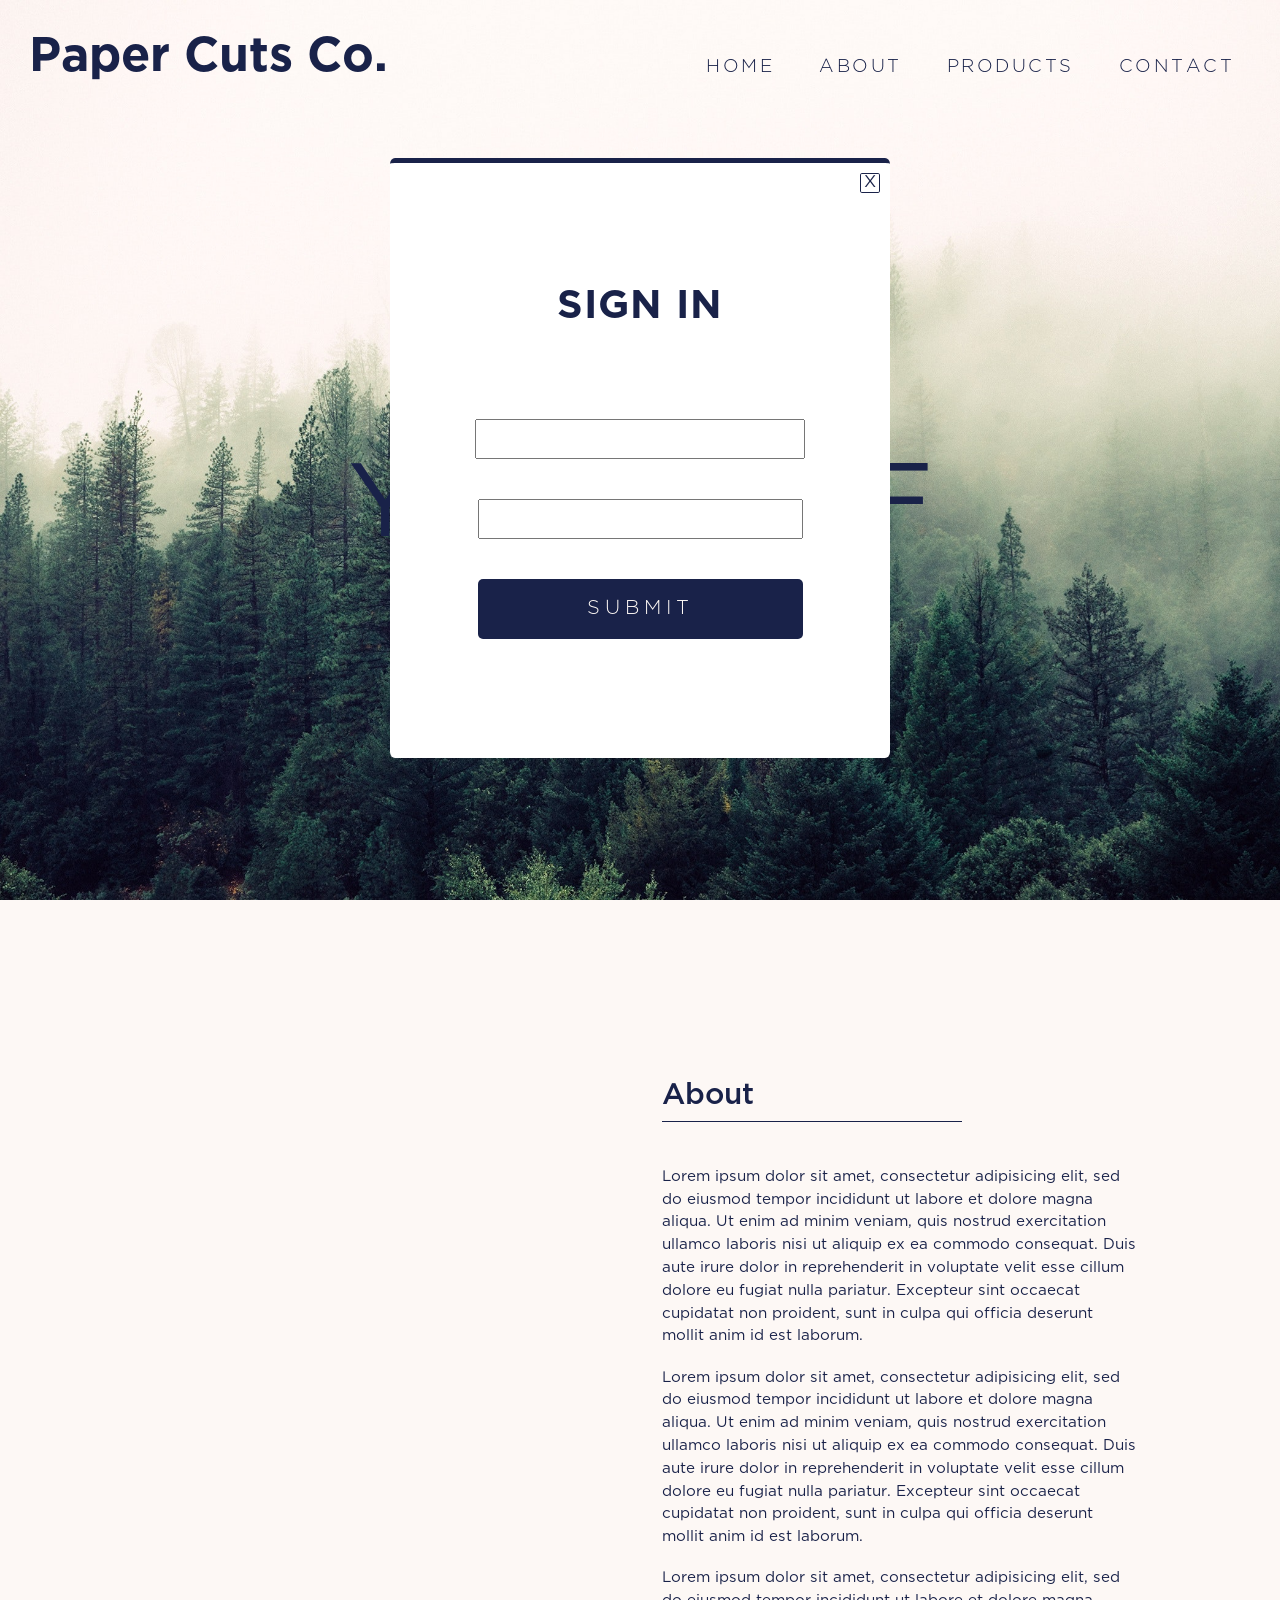
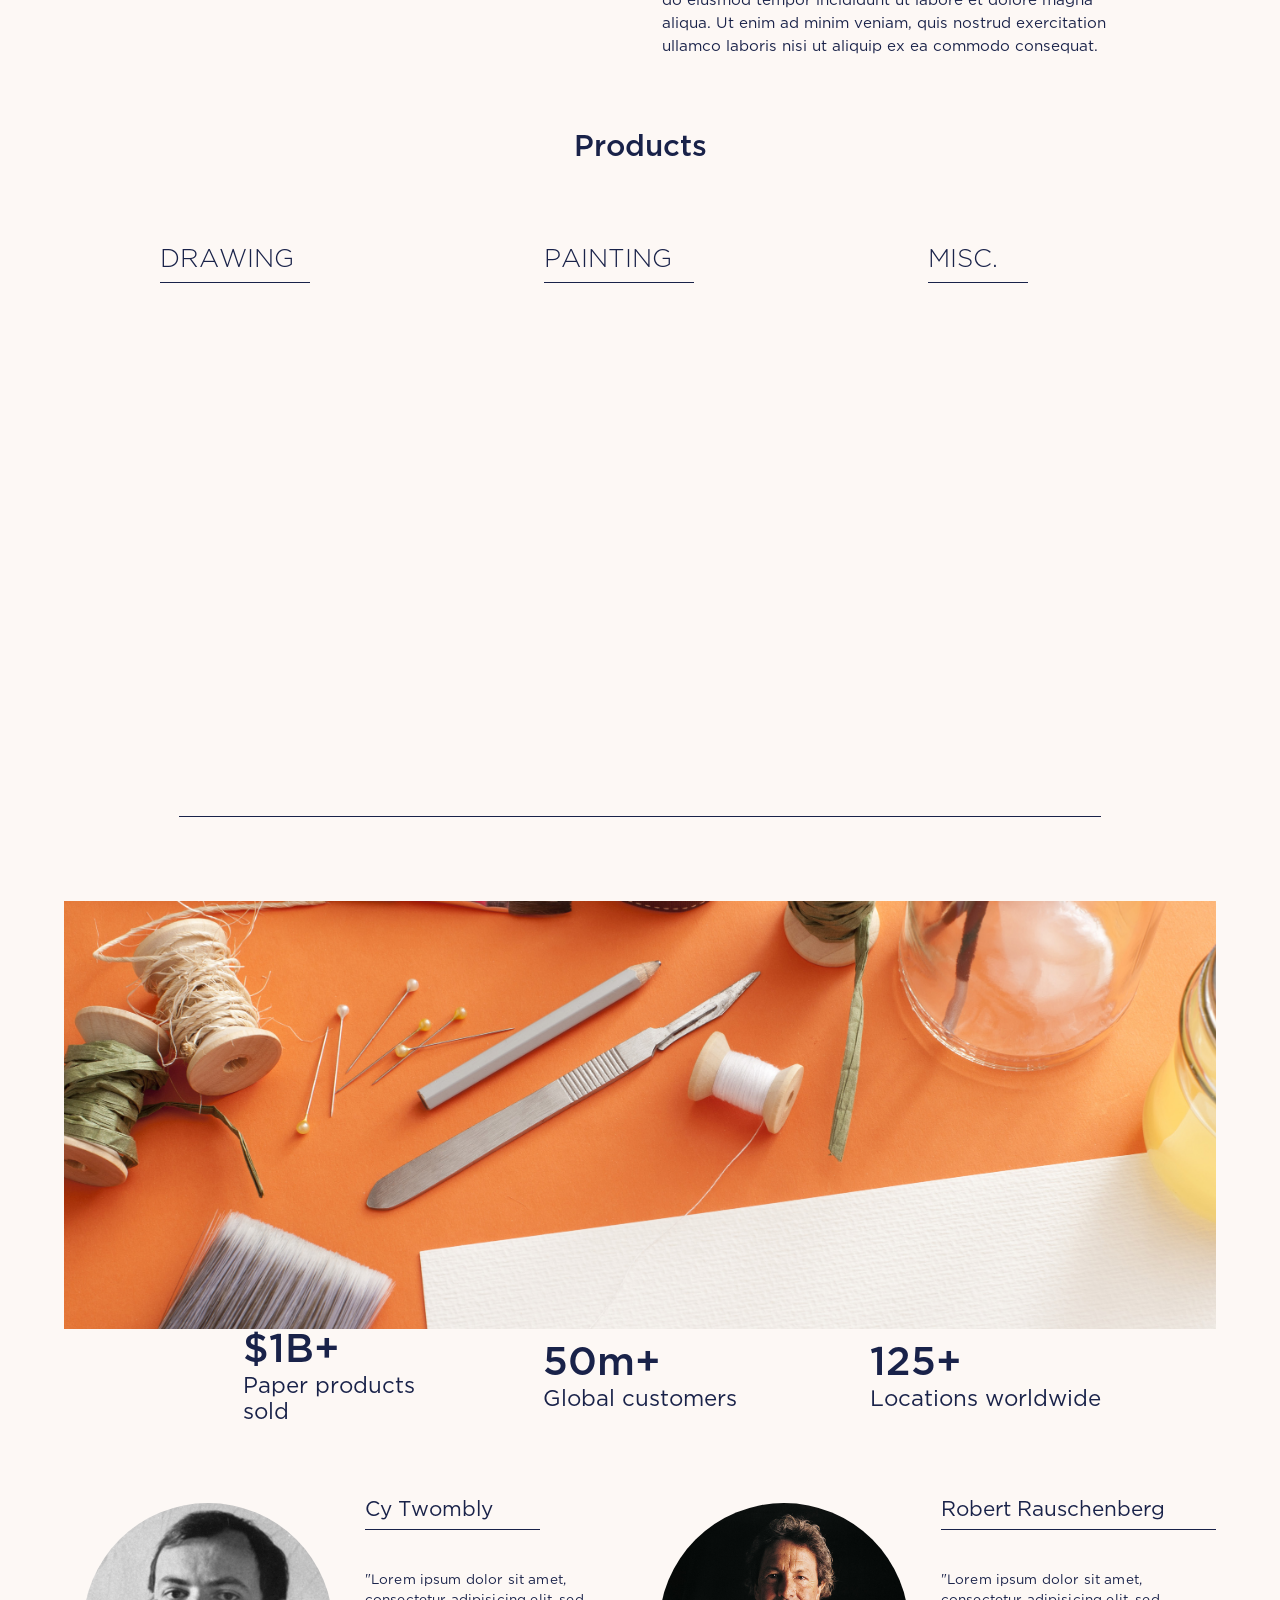
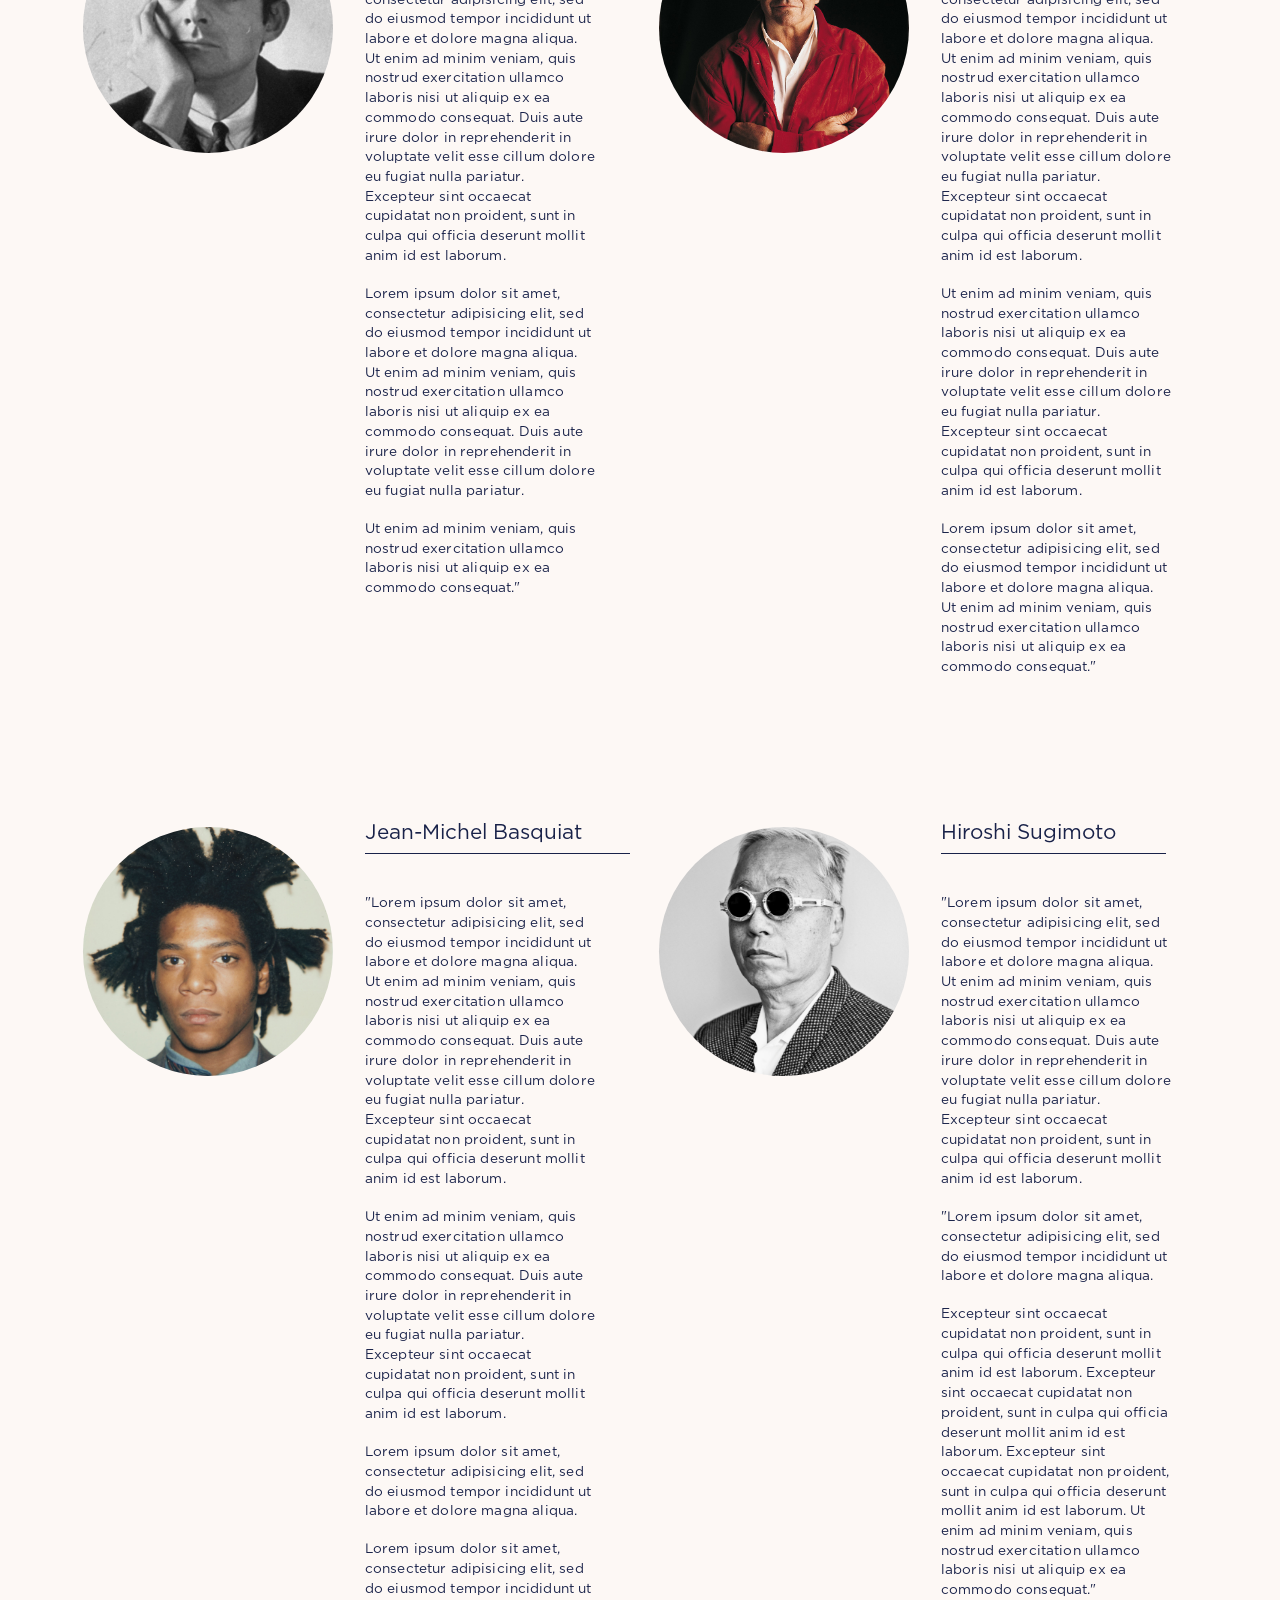
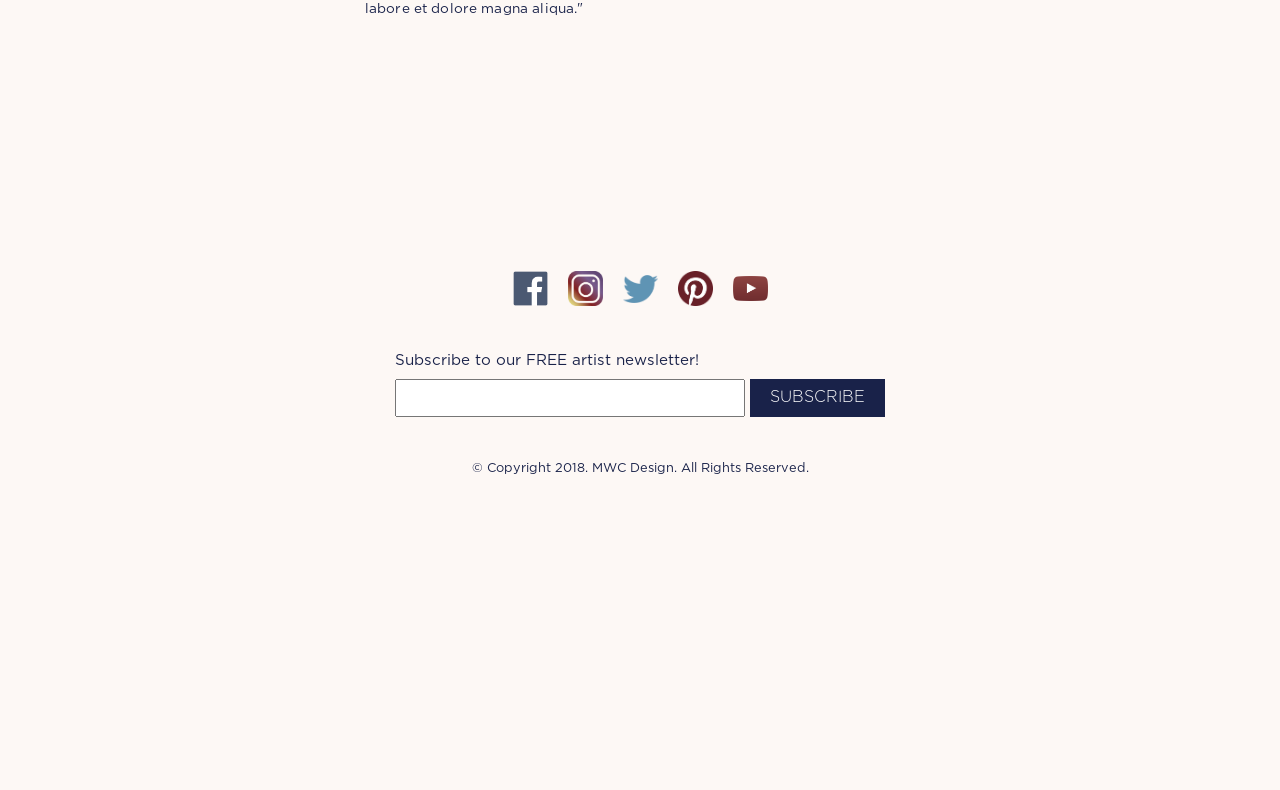
==== commit 8c73ef6e: "more mobile repsonsiveness" ====
--- a/home.html
+++ b/home.html
@@ -90,7 +90,7 @@
       </div>
 
       <div class='dropdownsec'>
-        <div class='dropdown'>MISC.
+        <div class='dropdown' id='miscdropdown'>MISC.
           <div class='productspecificunderline' id='psu3'></div>
           <div id='drawdropdown'>
             <p>Journals</p>
--- a/master.css
+++ b/master.css
@@ -76,7 +76,7 @@
 /* Top "bar" */
 .headerbar {
   display: grid;
-  grid-template-columns: 1fr 1fr;
+  grid-template-columns: 0.7fr 1fr;
   /* border: 2px solid black; */
 }
 
@@ -127,7 +127,7 @@
 
 .motto {
   font-weight: 400;
-  font-size: 7.5em;
+  font-size: 6.5em;
   margin-top: 23.5vh;
   text-align: center;
 }
@@ -166,7 +166,6 @@
   border-radius: 50%;
   margin: 10vh 0;
   margin-left: 3vw;
-  /* border: 1px solid #192249; */
 }
 
 #abtheadertext {
@@ -217,7 +216,7 @@
 .dropdown {
   font-size: 1.6em;
   font-weight: 300;
-  margin-left: 37%;
+  margin-left: 25%;
   cursor: pointer;
 }
 
@@ -495,9 +494,9 @@
 /* Media Query */
 
 /* Tablet */
-@media (min-width: 481px) and (max-width: 1024px) {
+@media (min-width: 600px) and (max-width: 1024px) {
   body {
-    font-size: 14px;
+    font-size: 14.75px;
   }
 
   .wrapper {
@@ -506,35 +505,82 @@
   }
 
   /* Landing Page */
+  #navbar ul {
+    margin-top: 2em;
+    margin-right: 2vw;
+    text-align: right;
+  }
+
   #navbar ul li {
     list-style: none;
     display: block;
+    padding: 2.5px 0;
+    font-size: 1.05em;
+  }
+
+  .motto {
+    font-weight: 400;
+    font-size: 5.5em;
+    margin-top: 23.5vh;
+    text-align: center;
   }
 
   /* About Section */
   #sec2 {
     display: block;
-    padding-top: 5vh;
   }
 
   #aboutsec {
-    margin-left: 8.5vw;
+    display: flex;
+    flex-direction: column;
+    justify-content: center;
+    align-items: center;
   }
 
   #aboutimg {
-    height: 65vw;
-    width: 65vw;
+    height: 60vw;
+    width: 60vw;
     margin: 5vh auto;
   }
 
+  #abtunderline {
+    opacity: 0;
+  }
+
+  .abttext {
+    line-height: 1.5;
+    width: 75%;
+    font-size: 0.95em;
+  }
+
+  #abtheadertext {
+    margin-top: 5vh;
+  }
+
   /* Product Section */
-  .dropdown {
-    margin-left: 25%;
-  }
 
   #productimg {
     width: 90%;
     margin: 0 auto;
+  }
+
+  #miscdropdown {
+    padding-right: 5vw;
+  }
+
+  .dropdown {
+    font-size: 1.5em;
+    font-weight: 300;
+    margin-left: 25%;
+    cursor: pointer;
+  }
+
+  #drawdropdown {
+    font-size: 0.75em;
+  }
+
+  #drawdropdown p {
+    font-size: 0.9em;
   }
 
   /* Statistics Section */
@@ -578,9 +624,9 @@
 }
 
 /* Phone */
-@media screen and (max-width:480px) {
+@media screen and (max-width:599px) {
   body {
-    font-size: 12px;
+    font-size: 12.5px;
   }
 
   #logotype {
@@ -608,8 +654,8 @@
 
   .motto {
     font-weight: 400;
-    font-size: 4em;
-    margin-top: 23.5vh;
+    font-size: 4.5em;
+    margin-top: 19vh;
     text-align: center;
   }
 
@@ -622,7 +668,10 @@
   }
 
   #aboutsec {
-    margin-left: 8.5vw;
+    display: flex;
+    flex-direction: column;
+    justify-content: center;
+    align-items: center;
   }
 
   #aboutimg {
@@ -643,7 +692,7 @@
   }
 
   .dropdown {
-    margin-left: 25%;
+    margin-left: 38%;
   }
 
   #productimg {
